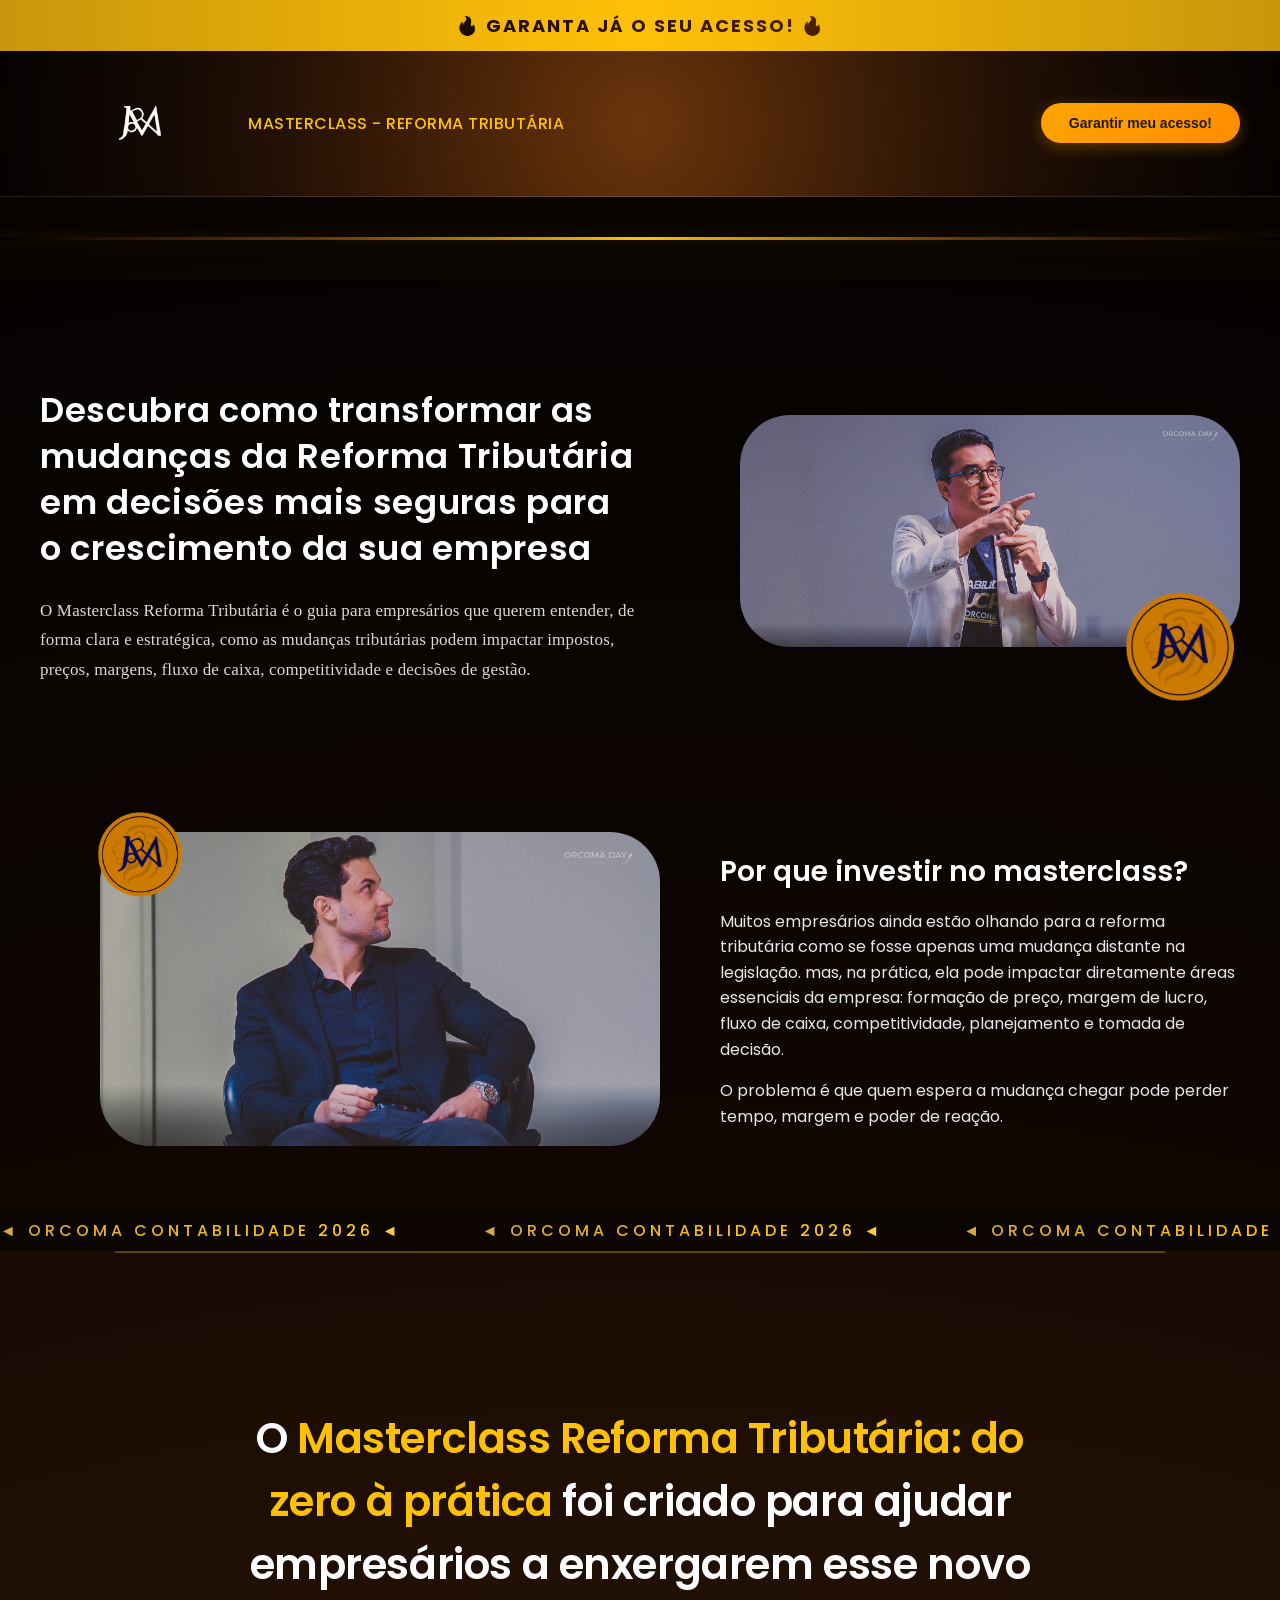
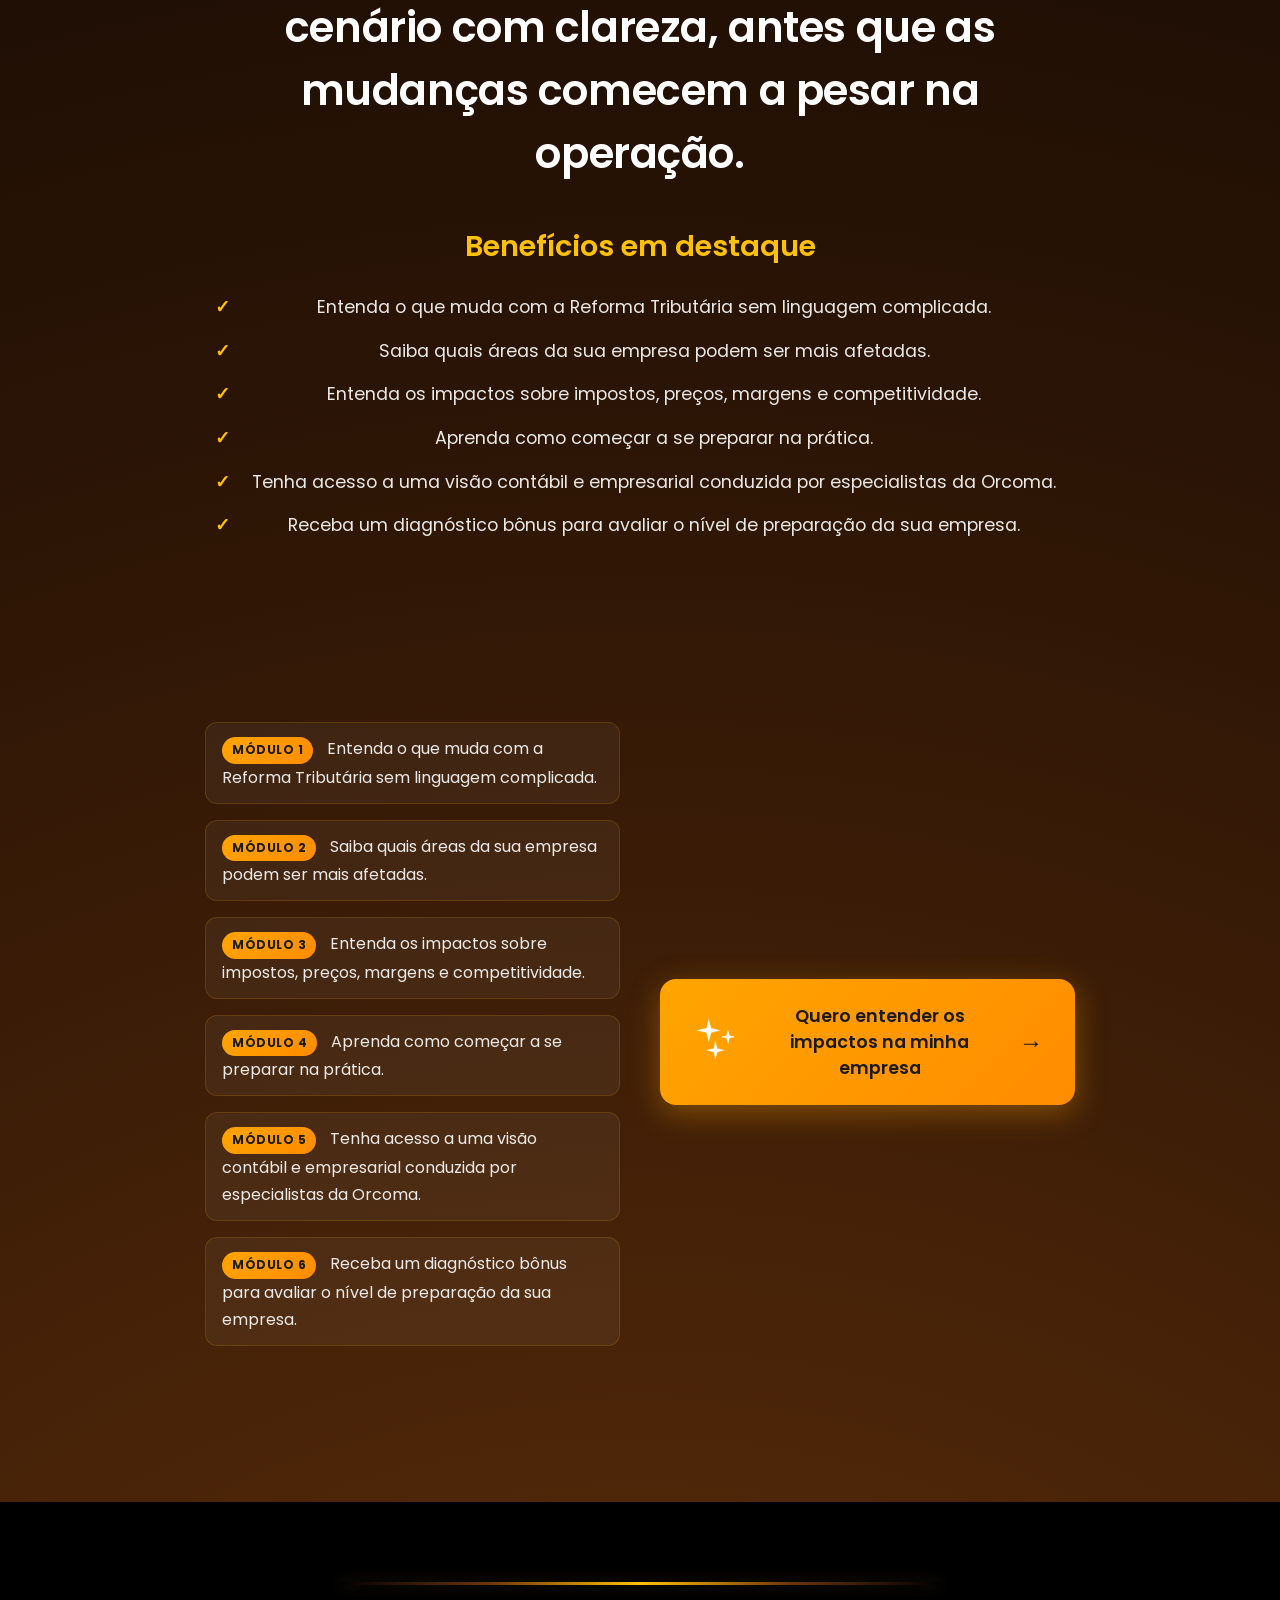
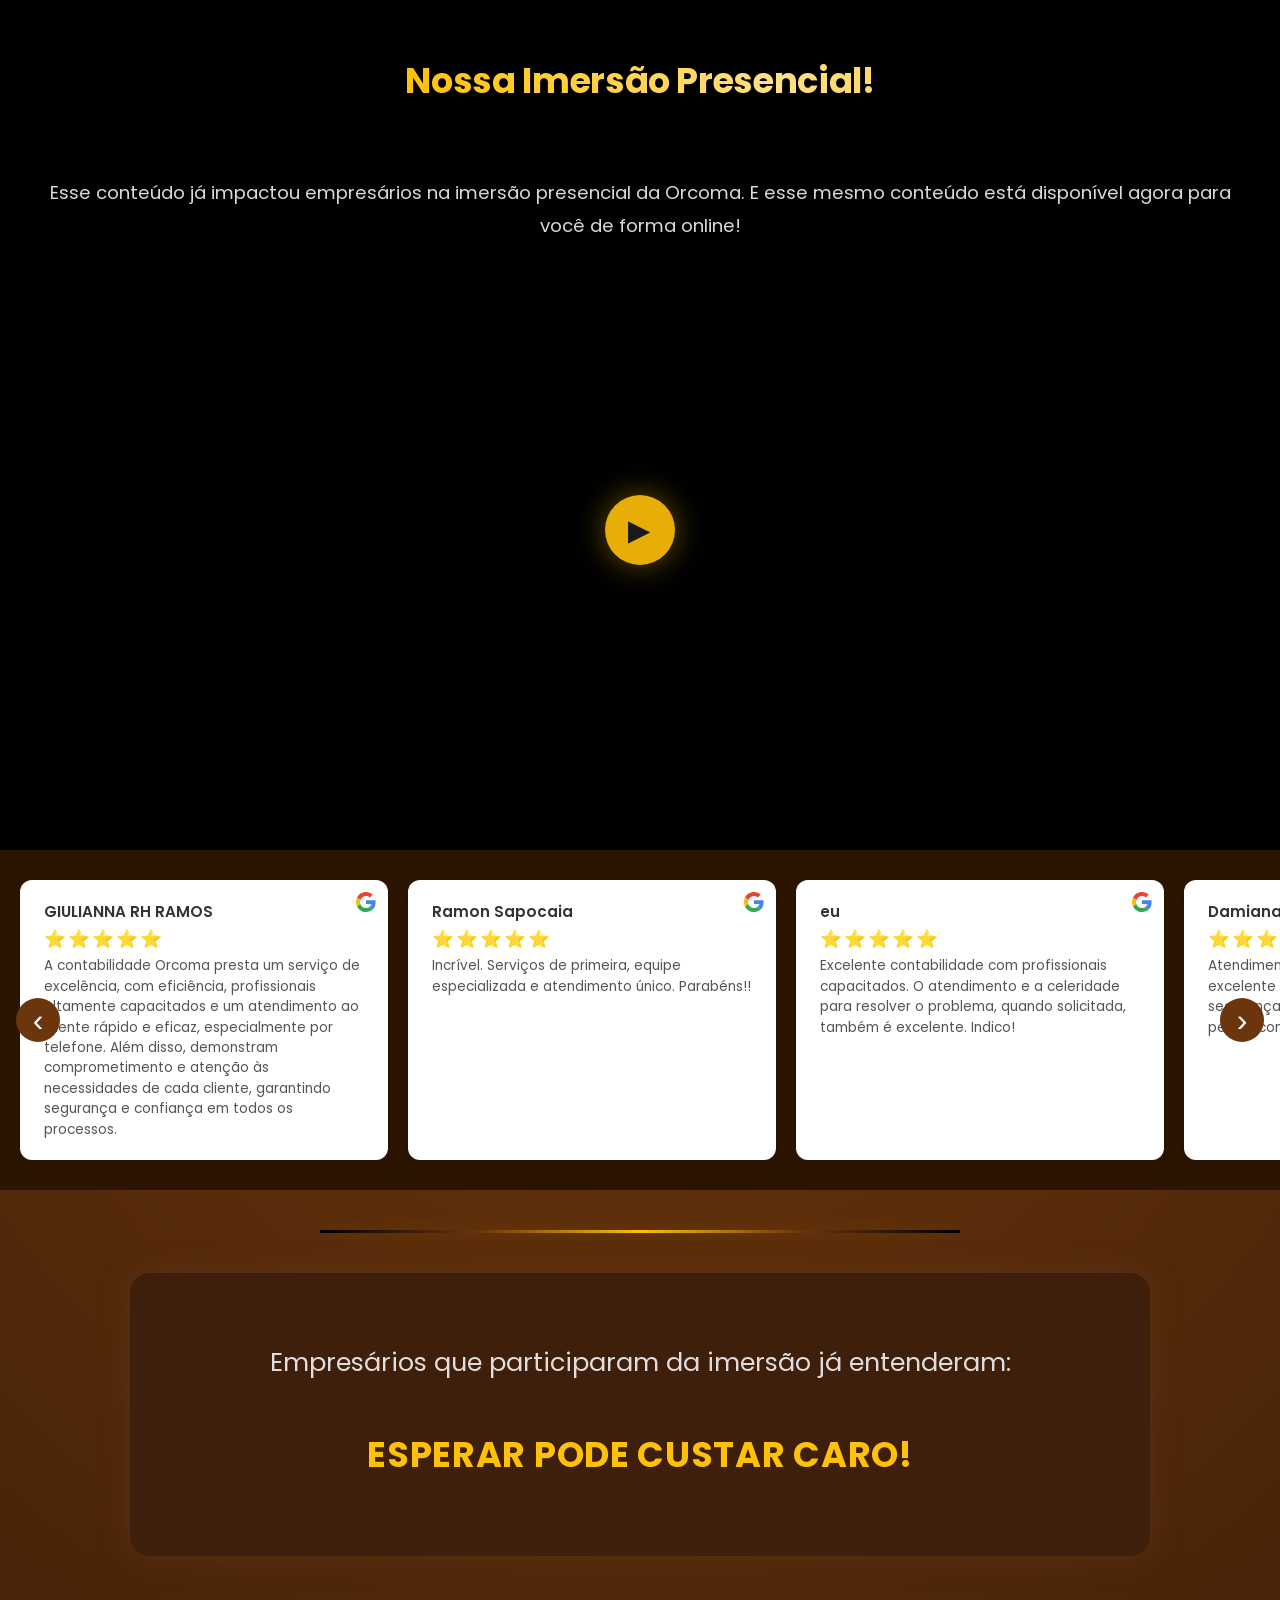
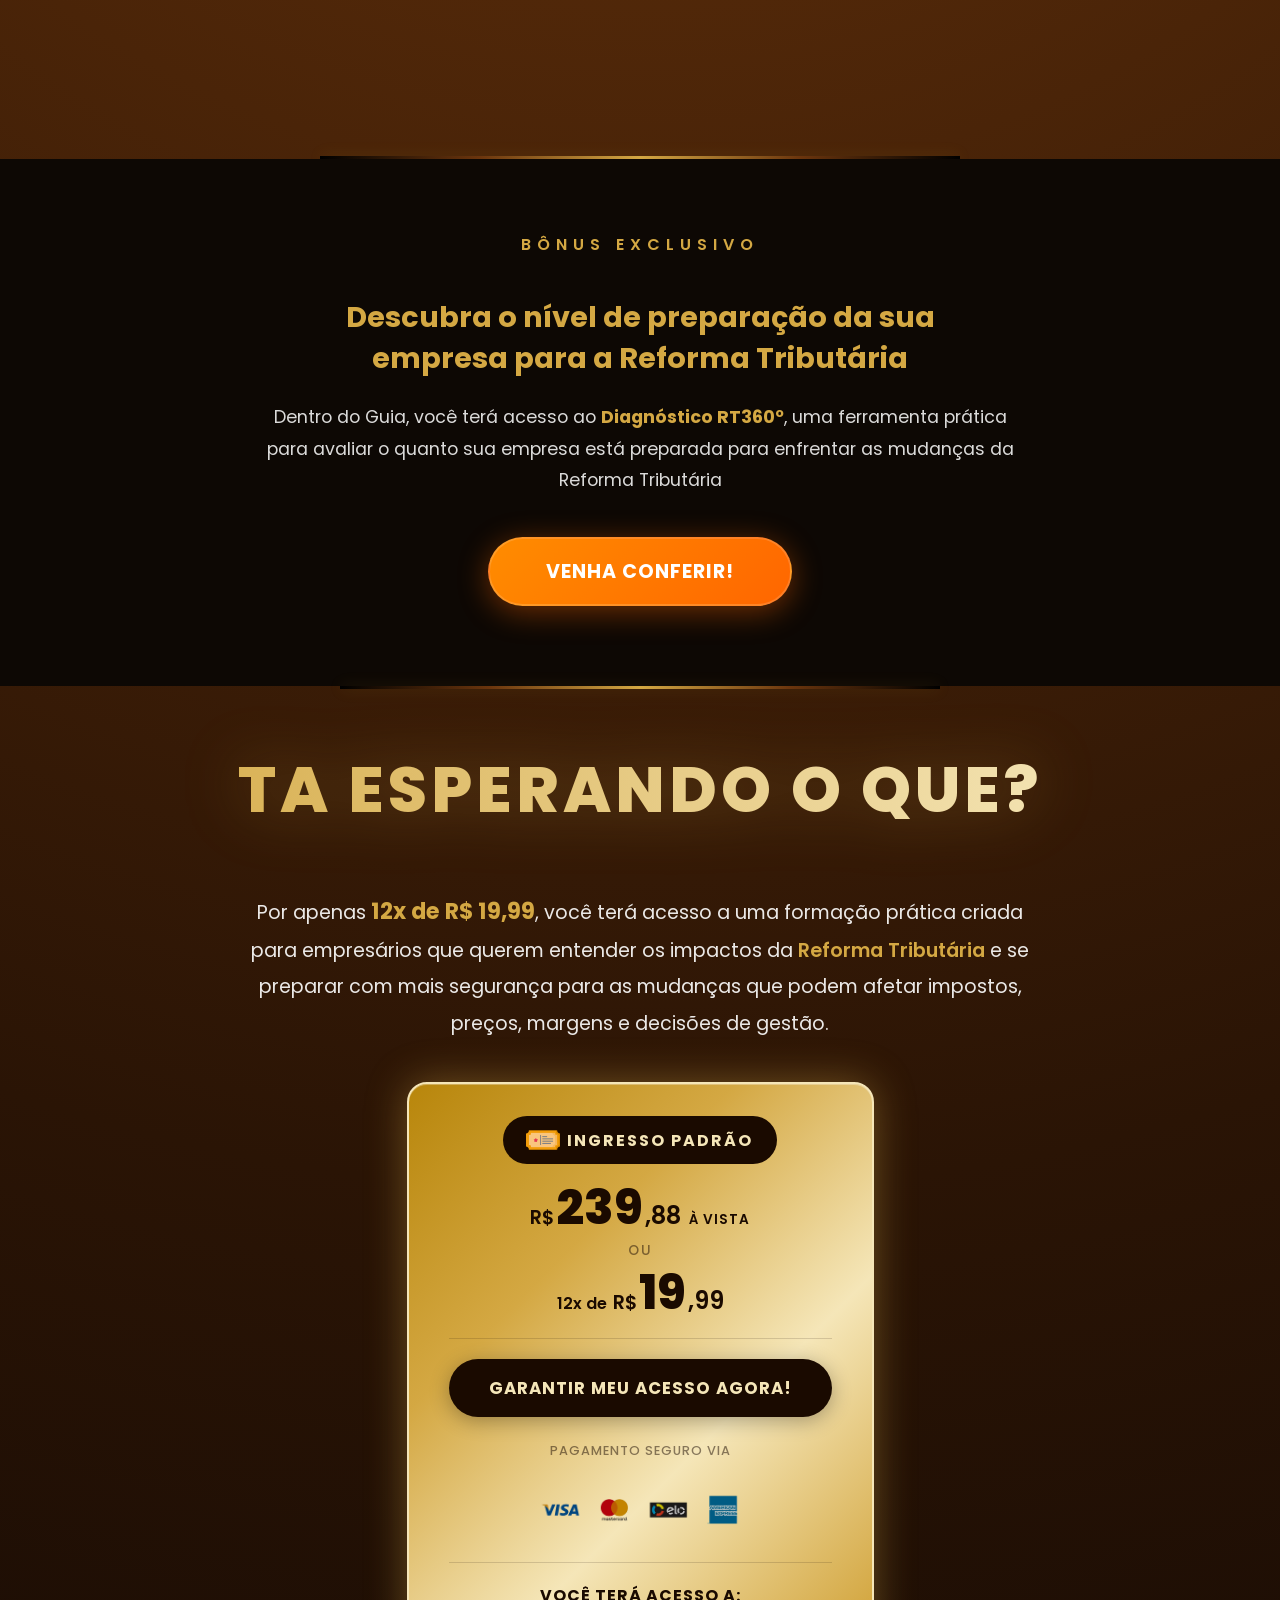
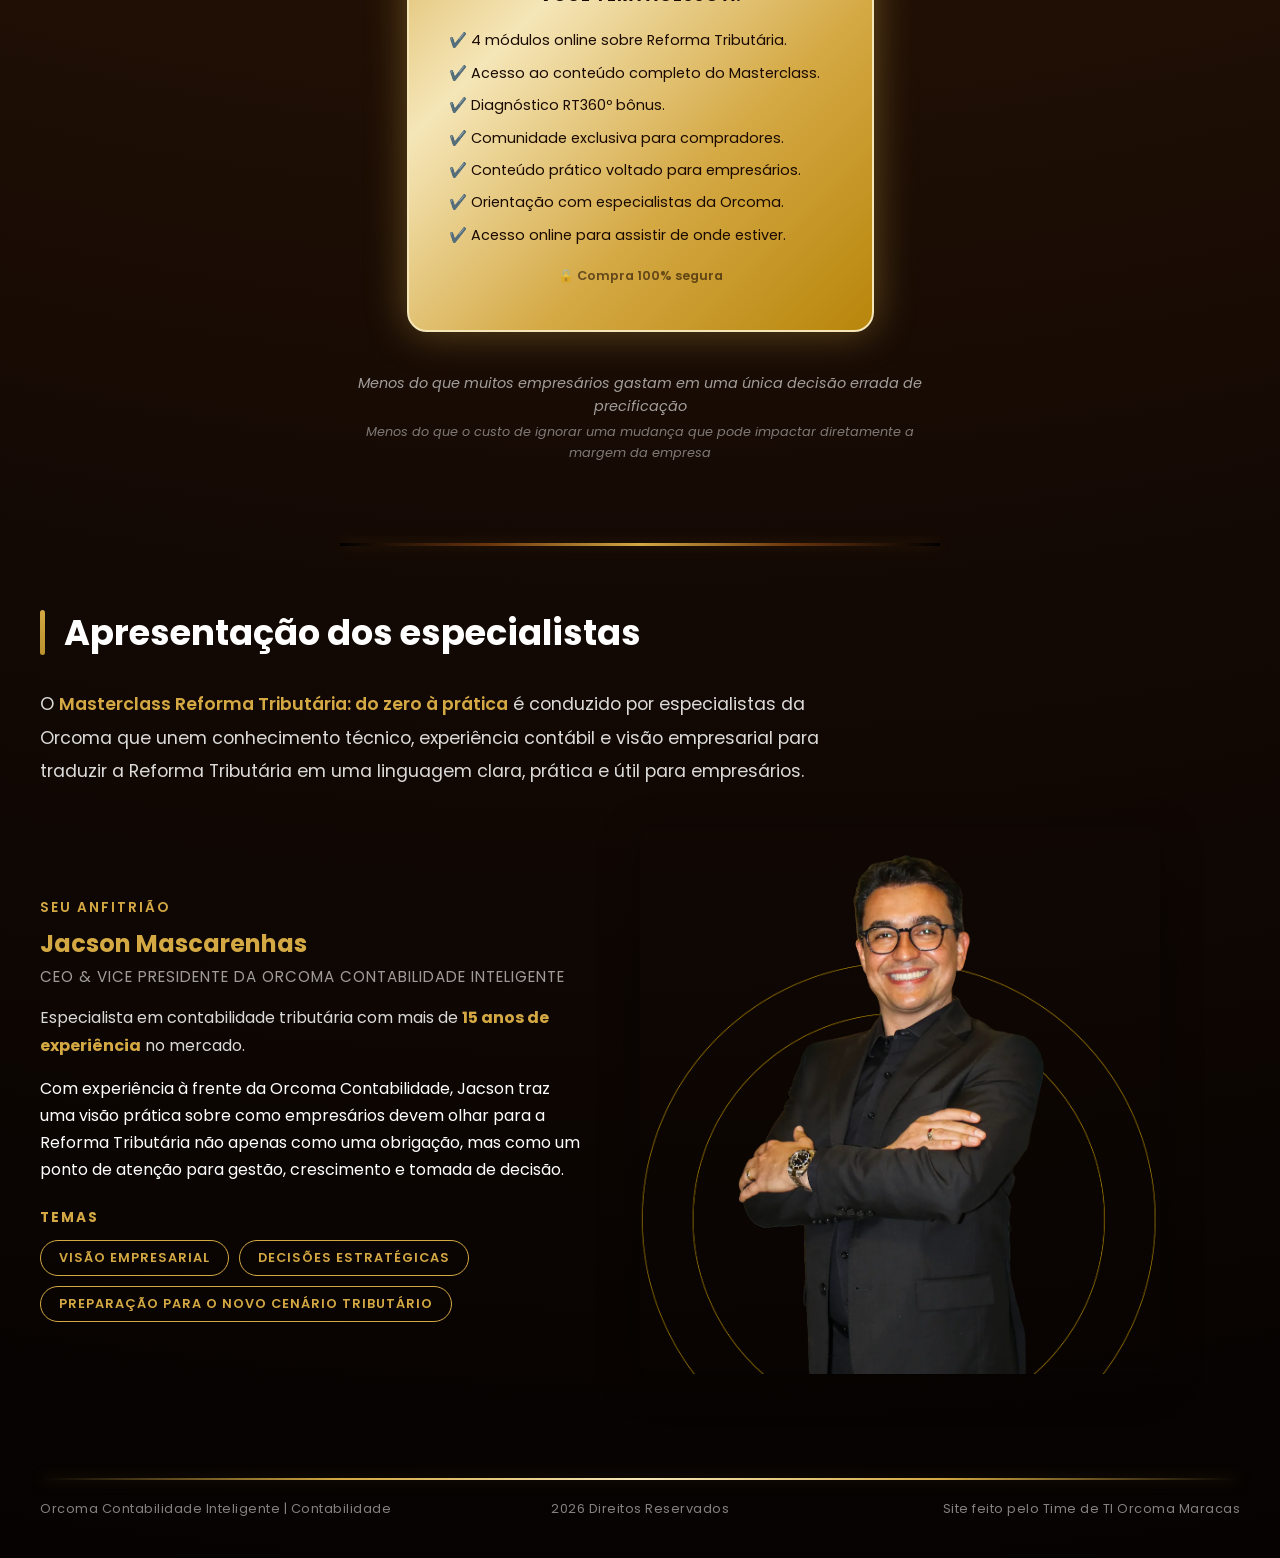
==== frontend/index.html @ 2c61cb7c "renomear pagina par ao Vercel" ====
<!DOCTYPE html>
<html lang="pt-br">
<head>
    <meta charset="UTF-8">
    <meta name="viewport" content="width=device-width, initial-scale=1.0">
    <title>Masterclass Reforma Tributaria
    </title>
    <link href="https://fonts.googleapis.com/css2?family=Poppins:wght@300;400;500;600;700&family=Playfair+Display:wght@400;600;700&display=swap" rel="stylesheet">
    <link rel="stylesheet" href="arte.css">
    <script>
    (function(){function $d(){var t=new Date();debugger;return new Date()-t>100}function $k(e){if(e.key==='F12'||(e.ctrlKey&&e.shiftKey&&['I','J','C'].includes(e.key.toUpperCase()))||(e.ctrlKey&&e.key.toUpperCase()==='U')){e.preventDefault();return false}}function $r(){var w=window.innerWidth,h=window.innerHeight;setInterval(function(){window.innerWidth!==w||window.innerHeight!==h?(w=window.innerWidth,h=window.innerHeight,$d()&&(document.body.style.opacity='0')):void 0},500)}function $c(){var c=/./;c.toString=function(){return c};setInterval(function(){$d()&&(document.body.style.opacity='0')},1e3)}document.addEventListener('contextmenu',function(e){e.preventDefault()});document.addEventListener('keydown',$k);$c();$r();setInterval(function(){var e=new Error();if(e.stack&&(e.stack.indexOf('TypeError')>-1||e.stack.indexOf('ReferenceError')>-1)){document.body.style.opacity='0'}},500);(function a(){if(document.body&&document.body.offsetWidth){var b=document.body;Object.defineProperty(b,'offsetWidth',{get:function(){return b.__w||(b.__w=window.innerWidth)}});Object.defineProperty(b,'offsetHeight',{get:function(){return b.__h||(b.__h=window.innerHeight)}})}})()})();
    </script>
</head>
<body>
<div class="top-bar">
    <div class="top-bar-track">
        <span>🔥 GARANTA JÁ O SEU ACESSO! 🔥</span>
            </div>
        </div>
<header class="header">
    <div class="header-container">
        <div class="logo">
            <img src="../frontend/assets/orcoma.png">
            <span class="logo-text">MASTERCLASS - REFORMA TRIBUTÁRIA</span>
        </div>
        <button class="cta-button">Garantir meu acesso!</button>
    </div>
</header>

<main>
    <!-- Conteúdo da página -->
    <div class="divider"></div>  

    <div class="hero-video-wrapper">
        <div class="hero-bg-video">
            <iframe class="hero-bg-iframe" src="https://www.youtube.com/embed/dWn8W-vdqqk?autoplay=1&mute=1&modestbranding=1&rel=0&iv_load_policy=3&showinfo=0&fs=0&controls=0&loop=1&playlist=dWn8W-vdqqk" allow="autoplay; encrypted-media"></iframe>
        </div>
        <div class="hero-overlay"></div>
        <section class="hero">
            <div class="hero-content">
                <div class="hero-image-block">
                    <img class="hero-img" src="../frontend/assets/orcoma1.jpg" alt="Orcoma">
                    <div class="hero-boll-wrapper">
                        <img class="hero-boll" src="../frontend/assets/boll_orcoma.png" alt="Orcoma">
                    </div>
                </div>
            <div class="hero-text">
                <h1 class="hero-headline">Descubra como transformar as mudanças da Reforma Tributária em decisões mais seguras para o crescimento da sua empresa</h1>
                <p class="hero-subheadline">O Masterclass Reforma Tributária é o guia para empresários que querem entender, de forma clara e estratégica, como as mudanças tributárias podem impactar impostos, preços, margens, fluxo de caixa, competitividade e decisões de gestão.</p>
            </div>
            </div>
        </section>

        <div class="content-grid">

        <div class="content-left">
            <div class="side-img-wrapper">
                <img class="side-img" src="../frontend/assets/orcoma2.jpg" alt="Orcoma 2">
                <div class="side-boll-wrapper">
                    <img src="../frontend/assets/boll_orcoma.png" alt="" class="side-boll">
                </div>
            </div>
        </div>

        <div class="content-right">
            <h1>Por que investir no masterclass?</h1>

            <p>
                Muitos empresários ainda estão olhando para a
                reforma tributária como se fosse apenas uma mudança
                distante na legislação. mas, na prática,
                ela pode impactar diretamente áreas essenciais da empresa:
                formação de preço, margem de lucro, fluxo de caixa, competitividade,
                planejamento e tomada de decisão.
            </p>

            <p>
                O problema é que quem espera a mudança chegar pode perder tempo, 
                margem e poder de reação.
            </p>

        </div>

        </div>

    <div class="marquee">
        <div class="marquee-track">
            <span>◄ Orcoma Contabilidade 2026 ◄</span>
            <span>◄ Orcoma Contabilidade 2026 ◄</span>
            <span>◄ Orcoma Contabilidade 2026 ◄</span>
            <span>◄ Orcoma Contabilidade 2026 ◄</span>
            <span>◄ Orcoma Contabilidade 2026 ◄</span>
            <span>◄ Orcoma Contabilidade 2026 ◄</span>
            <span>◄ Orcoma Contabilidade 2026 ◄</span>
            <span>◄ Orcoma Contabilidade 2026 ◄</span>
        </div>
    </div>
    </div>

    <section class="content-center section-with-top-divider">
        
        <div class="content-center">
            <h2>O <span class="highlight-gold">Masterclass Reforma Tributária: do zero à prática</span> foi 
                criado para ajudar empresários a enxergarem esse novo cenário 
                com clareza, antes que as mudanças comecem a pesar na operação.
            </h2>

            <div class="benefits-section">
                <h3 class="benefits-title">Benefícios em destaque</h3>
                <ul class="benefits-list">
                    <li>Entenda o que muda com a Reforma Tributária sem linguagem complicada.</li>
                    <li>Saiba quais áreas da sua empresa podem ser mais afetadas.</li>
                    <li>Entenda os impactos sobre impostos, preços, margens e competitividade.</li>
                    <li>Aprenda como começar a se preparar na prática.</li>
                    <li>Tenha acesso a uma visão contábil e empresarial conduzida por especialistas da Orcoma.</li>
                    <li>Receba um diagnóstico bônus para avaliar o nível de preparação da sua empresa.</li>
                </ul>
            </div>
        </div>    

    </div>

        <div class="cta-dual-section">
            <div class="cta-benefits">
                <ul class="cta-benefits-list">
                    <li class="modulo-item"><span class="modulo-badge">Módulo 1</span> Entenda o que muda com a Reforma Tributária sem linguagem complicada.</li>
                    <li class="modulo-item"><span class="modulo-badge">Módulo 2</span> Saiba quais áreas da sua empresa podem ser mais afetadas.</li>
                    <li class="modulo-item"><span class="modulo-badge">Módulo 3</span> Entenda os impactos sobre impostos, preços, margens e competitividade.</li>
                    <li class="modulo-item"><span class="modulo-badge">Módulo 4</span> Aprenda como começar a se preparar na prática.</li>
                    <li class="modulo-item"><span class="modulo-badge">Módulo 5</span> Tenha acesso a uma visão contábil e empresarial conduzida por especialistas da Orcoma.</li>
                    <li class="modulo-item"><span class="modulo-badge">Módulo 6</span> Receba um diagnóstico bônus para avaliar o nível de preparação da sua empresa.</li>
                </ul>
            </div>
            <div class="cta-card-wrapper">
                <a href="#" class="cta-card">
                    <span class="cta-card-icon"><img src="assets/empresa.png" alt="Empresa"></span>
                    <span class="cta-card-text">Quero entender os impactos na minha empresa</span>
                    <span class="cta-card-arrow">→</span>
                </a>
            </div>
        </div>

    </section>

    <div class="immersao-wrapper">
        <section class="immersao-section">
            <div class="immersao-content">
                <h2 class="immersao-title">Nossa Imersão Presencial!</h2>
                <p class="immersao-subtitle">Esse conteúdo já impactou empresários na imersão presencial da Orcoma. E esse mesmo conteúdo está disponível agora para você de forma online!</p>
                <div class="video-card" id="videoContainer">
                    <div class="video-player" id="ytPlayer"></div>
                    <button class="video-play-overlay" id="videoPlayBtn">▶</button>
                </div>
            </div>
        </section>
    </div>

    <section class="testemunho-section">
        <div class="testemunho-banner">
            <button class="carousel-btn carousel-btn--prev">&#8249;</button>
            <button class="carousel-btn carousel-btn--next">&#8250;</button>
            <div class="reviews-viewport">
                <div class="reviews-track" id="reviewsTrack">
                <div class="review-card">
                    <svg class="google-logo" viewBox="0 0 48 48" width="20" height="20">
                        <path fill="#EA4335" d="M24 9.5c3.54 0 6.71 1.22 9.21 3.6l6.85-6.85C35.9 2.38 30.47 0 24 0 14.62 0 6.51 5.38 2.56 13.22l7.98 6.19C12.43 13.72 17.74 9.5 24 9.5z"/>
                        <path fill="#4285F4" d="M46.98 24.55c0-1.57-.15-3.09-.38-4.55H24v9.02h12.94c-.58 2.96-2.26 5.48-4.78 7.18l7.73 6c4.51-4.18 7.09-10.36 7.09-17.65z"/>
                        <path fill="#FBBC05" d="M10.54 28.59A14.5 14.5 0 0 1 9.5 24c0-1.59.28-3.14.76-4.59l-7.98-6.19A23.99 23.99 0 0 0 0 24c0 3.77.87 7.35 2.56 10.56l7.98-5.97z"/>
                        <path fill="#34A853" d="M24 48c6.48 0 11.93-2.13 15.89-5.81l-7.73-6c-2.15 1.45-4.92 2.3-8.16 2.3-6.26 0-11.57-4.22-13.47-9.91l-7.98 5.97C6.51 42.62 14.62 48 24 48z"/>
                    </svg>
                    <h3 class="review-title">GIULIANNA RH RAMOS</h3>
                    <div class="review-stars">⭐⭐⭐⭐⭐</div>
                    <p class="review-text">A contabilidade Orcoma presta um serviço de excelência, com eficiência, profissionais altamente capacitados e um atendimento ao cliente rápido e eficaz, especialmente por telefone. Além disso, demonstram comprometimento e atenção às necessidades de cada cliente, garantindo segurança e confiança em todos os processos.</p>
                </div>
                <div class="review-card">
                    <svg class="google-logo" viewBox="0 0 48 48" width="20" height="20">
                        <path fill="#EA4335" d="M24 9.5c3.54 0 6.71 1.22 9.21 3.6l6.85-6.85C35.9 2.38 30.47 0 24 0 14.62 0 6.51 5.38 2.56 13.22l7.98 6.19C12.43 13.72 17.74 9.5 24 9.5z"/>
                        <path fill="#4285F4" d="M46.98 24.55c0-1.57-.15-3.09-.38-4.55H24v9.02h12.94c-.58 2.96-2.26 5.48-4.78 7.18l7.73 6c4.51-4.18 7.09-10.36 7.09-17.65z"/>
                        <path fill="#FBBC05" d="M10.54 28.59A14.5 14.5 0 0 1 9.5 24c0-1.59.28-3.14.76-4.59l-7.98-6.19A23.99 23.99 0 0 0 0 24c0 3.77.87 7.35 2.56 10.56l7.98-5.97z"/>
                        <path fill="#34A853" d="M24 48c6.48 0 11.93-2.13 15.89-5.81l-7.73-6c-2.15 1.45-4.92 2.3-8.16 2.3-6.26 0-11.57-4.22-13.47-9.91l-7.98 5.97C6.51 42.62 14.62 48 24 48z"/>
                    </svg>
                    <h3 class="review-title">Ramon Sapocaia</h3>
                    <div class="review-stars">⭐⭐⭐⭐⭐</div>
                    <p class="review-text">Incrível. Serviços de primeira, equipe especializada e atendimento único. Parabéns!!</p>
                </div>
                <div class="review-card">
                    <svg class="google-logo" viewBox="0 0 48 48" width="20" height="20">
                        <path fill="#EA4335" d="M24 9.5c3.54 0 6.71 1.22 9.21 3.6l6.85-6.85C35.9 2.38 30.47 0 24 0 14.62 0 6.51 5.38 2.56 13.22l7.98 6.19C12.43 13.72 17.74 9.5 24 9.5z"/>
                        <path fill="#4285F4" d="M46.98 24.55c0-1.57-.15-3.09-.38-4.55H24v9.02h12.94c-.58 2.96-2.26 5.48-4.78 7.18l7.73 6c4.51-4.18 7.09-10.36 7.09-17.65z"/>
                        <path fill="#FBBC05" d="M10.54 28.59A14.5 14.5 0 0 1 9.5 24c0-1.59.28-3.14.76-4.59l-7.98-6.19A23.99 23.99 0 0 0 0 24c0 3.77.87 7.35 2.56 10.56l7.98-5.97z"/>
                        <path fill="#34A853" d="M24 48c6.48 0 11.93-2.13 15.89-5.81l-7.73-6c-2.15 1.45-4.92 2.3-8.16 2.3-6.26 0-11.57-4.22-13.47-9.91l-7.98 5.97C6.51 42.62 14.62 48 24 48z"/>
                    </svg>
                    <h3 class="review-title">eu</h3>
                    <div class="review-stars">⭐⭐⭐⭐⭐</div>
                    <p class="review-text">Excelente contabilidade com profissionais capacitados. O atendimento e a celeridade para resolver o problema, quando solicitada, também é excelente. Indico!</p>
                </div>
                <div class="review-card">
                    <svg class="google-logo" viewBox="0 0 48 48" width="20" height="20">
                        <path fill="#EA4335" d="M24 9.5c3.54 0 6.71 1.22 9.21 3.6l6.85-6.85C35.9 2.38 30.47 0 24 0 14.62 0 6.51 5.38 2.56 13.22l7.98 6.19C12.43 13.72 17.74 9.5 24 9.5z"/>
                        <path fill="#4285F4" d="M46.98 24.55c0-1.57-.15-3.09-.38-4.55H24v9.02h12.94c-.58 2.96-2.26 5.48-4.78 7.18l7.73 6c4.51-4.18 7.09-10.36 7.09-17.65z"/>
                        <path fill="#FBBC05" d="M10.54 28.59A14.5 14.5 0 0 1 9.5 24c0-1.59.28-3.14.76-4.59l-7.98-6.19A23.99 23.99 0 0 0 0 24c0 3.77.87 7.35 2.56 10.56l7.98-5.97z"/>
                        <path fill="#34A853" d="M24 48c6.48 0 11.93-2.13 15.89-5.81l-7.73-6c-2.15 1.45-4.92 2.3-8.16 2.3-6.26 0-11.57-4.22-13.47-9.91l-7.98 5.97C6.51 42.62 14.62 48 24 48z"/>
                    </svg>
                    <h3 class="review-title">Damiana Portella</h3>
                    <div class="review-stars">⭐⭐⭐⭐⭐</div>
                    <p class="review-text">Atendimento agilizado e resolutivo. Equipe excelente e muito bem preparada! Sinto segurança em ter minha empresa cuidada pela Orcoma.✅</p>
                </div>
                <div class="review-card">
                    <svg class="google-logo" viewBox="0 0 48 48" width="20" height="20">
                        <path fill="#EA4335" d="M24 9.5c3.54 0 6.71 1.22 9.21 3.6l6.85-6.85C35.9 2.38 30.47 0 24 0 14.62 0 6.51 5.38 2.56 13.22l7.98 6.19C12.43 13.72 17.74 9.5 24 9.5z"/>
                        <path fill="#4285F4" d="M46.98 24.55c0-1.57-.15-3.09-.38-4.55H24v9.02h12.94c-.58 2.96-2.26 5.48-4.78 7.18l7.73 6c4.51-4.18 7.09-10.36 7.09-17.65z"/>
                        <path fill="#FBBC05" d="M10.54 28.59A14.5 14.5 0 0 1 9.5 24c0-1.59.28-3.14.76-4.59l-7.98-6.19A23.99 23.99 0 0 0 0 24c0 3.77.87 7.35 2.56 10.56l7.98-5.97z"/>
                        <path fill="#34A853" d="M24 48c6.48 0 11.93-2.13 15.89-5.81l-7.73-6c-2.15 1.45-4.92 2.3-8.16 2.3-6.26 0-11.57-4.22-13.47-9.91l-7.98 5.97C6.51 42.62 14.62 48 24 48z"/>
                    </svg>
                    <h3 class="review-title">Enny Carvalho</h3>
                    <div class="review-stars">⭐⭐⭐⭐⭐</div>
                    <p class="review-text">Muito positiva, minhas demandas em nome das empresas Comercial Evamar Serra Ltda, Marcelo Pereira Serra ME e Marcelo Pereira Serra Ltda sempre são muito bem atendidas 😃</p>
                </div>
                <div class="review-card">
                    <svg class="google-logo" viewBox="0 0 48 48" width="20" height="20">
                        <path fill="#EA4335" d="M24 9.5c3.54 0 6.71 1.22 9.21 3.6l6.85-6.85C35.9 2.38 30.47 0 24 0 14.62 0 6.51 5.38 2.56 13.22l7.98 6.19C12.43 13.72 17.74 9.5 24 9.5z"/>
                        <path fill="#4285F4" d="M46.98 24.55c0-1.57-.15-3.09-.38-4.55H24v9.02h12.94c-.58 2.96-2.26 5.48-4.78 7.18l7.73 6c4.51-4.18 7.09-10.36 7.09-17.65z"/>
                        <path fill="#FBBC05" d="M10.54 28.59A14.5 14.5 0 0 1 9.5 24c0-1.59.28-3.14.76-4.59l-7.98-6.19A23.99 23.99 0 0 0 0 24c0 3.77.87 7.35 2.56 10.56l7.98-5.97z"/>
                        <path fill="#34A853" d="M24 48c6.48 0 11.93-2.13 15.89-5.81l-7.73-6c-2.15 1.45-4.92 2.3-8.16 2.3-6.26 0-11.57-4.22-13.47-9.91l-7.98 5.97C6.51 42.62 14.62 48 24 48z"/>
                    </svg>
                    <h3 class="review-title">Wagner Santos</h3>
                    <div class="review-stars">⭐⭐⭐⭐⭐</div>
                    <p class="review-text">Excelente, trabalho de qualidade e confiança</p>
                </div>
                <div class="review-card">
                    <svg class="google-logo" viewBox="0 0 48 48" width="20" height="20">
                        <path fill="#EA4335" d="M24 9.5c3.54 0 6.71 1.22 9.21 3.6l6.85-6.85C35.9 2.38 30.47 0 24 0 14.62 0 6.51 5.38 2.56 13.22l7.98 6.19C12.43 13.72 17.74 9.5 24 9.5z"/>
                        <path fill="#4285F4" d="M46.98 24.55c0-1.57-.15-3.09-.38-4.55H24v9.02h12.94c-.58 2.96-2.26 5.48-4.78 7.18l7.73 6c4.51-4.18 7.09-10.36 7.09-17.65z"/>
                        <path fill="#FBBC05" d="M10.54 28.59A14.5 14.5 0 0 1 9.5 24c0-1.59.28-3.14.76-4.59l-7.98-6.19A23.99 23.99 0 0 0 0 24c0 3.77.87 7.35 2.56 10.56l7.98-5.97z"/>
                        <path fill="#34A853" d="M24 48c6.48 0 11.93-2.13 15.89-5.81l-7.73-6c-2.15 1.45-4.92 2.3-8.16 2.3-6.26 0-11.57-4.22-13.47-9.91l-7.98 5.97C6.51 42.62 14.62 48 24 48z"/>
                    </svg>
                    <h3 class="review-title">Instituto de Olhos Novais</h3>
                    <div class="review-stars">⭐⭐⭐⭐⭐</div>
                    <p class="review-text">Orcoma atende 7 empresas do meu grupo mais 8 filiais e Posso afirmar, melhor contabilidade da Bahia! Tem o meu respeito e admiração da forma que administram com maestria todo meu conglomerado empresarial!</p>
                </div>
                <div class="review-card">
                    <svg class="google-logo" viewBox="0 0 48 48" width="20" height="20">
                        <path fill="#EA4335" d="M24 9.5c3.54 0 6.71 1.22 9.21 3.6l6.85-6.85C35.9 2.38 30.47 0 24 0 14.62 0 6.51 5.38 2.56 13.22l7.98 6.19C12.43 13.72 17.74 9.5 24 9.5z"/>
                        <path fill="#4285F4" d="M46.98 24.55c0-1.57-.15-3.09-.38-4.55H24v9.02h12.94c-.58 2.96-2.26 5.48-4.78 7.18l7.73 6c4.51-4.18 7.09-10.36 7.09-17.65z"/>
                        <path fill="#FBBC05" d="M10.54 28.59A14.5 14.5 0 0 1 9.5 24c0-1.59.28-3.14.76-4.59l-7.98-6.19A23.99 23.99 0 0 0 0 24c0 3.77.87 7.35 2.56 10.56l7.98-5.97z"/>
                        <path fill="#34A853" d="M24 48c6.48 0 11.93-2.13 15.89-5.81l-7.73-6c-2.15 1.45-4.92 2.3-8.16 2.3-6.26 0-11.57-4.22-13.47-9.91l-7.98 5.97C6.51 42.62 14.62 48 24 48z"/>
                    </svg>
                    <h3 class="review-title">Carol Braga</h3>
                    <div class="review-stars">⭐⭐⭐⭐⭐</div>
                    <p class="review-text">Incrível, atendimento excelente, no momento que tenho dúvidas as meninas estão sempre dispostas a me responder, só tenho elogios a dar ✨</p>
                </div>
            </div>
            </div>
        </div>
        <div class="testemunho-divider"></div>
        <div class="testemunho-content">
            <p class="testemunho-text">Empresários que participaram da imersão já entenderam:</p>
            <p class="testemunho-destaque">Esperar pode custar caro!</p>
        </div>
    </section>

    <div class="bonus-divider"></div>

    <div class="bonus-wrapper">
        <section class="bonus-section">
            <h2 class="bonus-section-label">Bônus Exclusivo</h2>
            <div class="bonus-content">
                <p class="bonus-destaque">Descubra o nível de preparação da sua empresa para a Reforma Tributária</p>
                <p class="bonus-subtitle">Dentro do Guia, você terá acesso ao <span class="bonus-highlight">Diagnóstico RT360º</span>, uma ferramenta prática para avaliar o quanto sua empresa está preparada para enfrentar as mudanças da Reforma Tributária</p>
                <a href="guia.html" class="btn-pill">Venha conferir!</a>
            </div>
        </section>
    </div>

    <section class="oferta-section">
        <div class="oferta-divider"></div>
        <h2 class="oferta-titulo">TA ESPERANDO O QUE?</h2>
        <p class="oferta-texto">Por apenas <span class="oferta-destaque">12x de R$ 19,99</span>, você terá acesso a uma formação prática criada para empresários que querem entender os impactos da <span class="oferta-dourado">Reforma Tributária</span> e se preparar com mais segurança para as mudanças que podem afetar impostos, preços, margens e decisões de gestão.</p>

        <div class="precos-wrapper">
            <div class="preco-card preco-card--destaque">
                <span class="ingresso-pill"><img src="../frontend/assets/ingresso.png" alt="Ingresso" class="ingresso-logo"> INGRESSO PADRÃO</span>
                <div class="preco-opcoes">
                    <div class="preco-opcao">
                        <span class="preco-currency">R$</span>
                        <span class="preco-inteiro">239</span>
                        <span class="preco-centavos">,88</span>
                        <span class="preco-vista">à vista</span>
                    </div>
                    <span class="preco-opcao-divider">ou</span>
                    <div class="preco-opcao">
                        <span class="preco-parcela-label">12x de</span>
                        <span class="preco-currency">R$</span>
                        <span class="preco-inteiro">19</span>
                        <span class="preco-centavos">,99</span>
                    </div>
                </div>
                <div class="preco-divider"></div>
                <div class="pagamento-section">
                    <a href="#" class="garantir-card">Garantir meu acesso agora!</a>
                    <p class="pagamento-label">Pagamento seguro via</p>
                    <div class="pagamento-bandeiras">
                        <img src="../frontend/assets/cartões.webp" alt="Bandeiras de cartão" class="cartoes-img">
                    </div>
                </div>
                <div class="preco-divider"></div>
                <p class="acesso-titulo">Você terá acesso a:</p>
                <ul class="acesso-lista">
                    <li>✔️ 4 módulos online sobre Reforma Tributária.</li>
                    <li>✔️ Acesso ao conteúdo completo do Masterclass.</li>
                    <li>✔️ Diagnóstico RT360º bônus.</li>
                    <li>✔️ Comunidade exclusiva para compradores.</li>
                    <li>✔️ Conteúdo prático voltado para empresários.</li>
                    <li>✔️ Orientação com especialistas da Orcoma.</li>
                    <li>✔️ Acesso online para assistir de onde estiver.</li>
                </ul>
                <p class="segura-text">🔒 Compra 100% segura</p>
            </div>
        </div>

        <p class="oferta-aviso">Menos do que muitos empresários gastam em uma única decisão errada de precificação</p>
        <p class="oferta-aviso-sub">Menos do que o custo de ignorar uma mudança que pode impactar diretamente a margem da empresa</p>

    </section>

    <section class="especialistas-section">
        <div class="especialistas-divider"></div>
        <h2 class="especialistas-titulo">Apresentação dos especialistas</h2>
        <p class="especialistas-texto">O <span class="especialistas-destaque">Masterclass Reforma Tributária: do zero à prática</span> é conduzido por especialistas da Orcoma que unem conhecimento técnico, experiência contábil e visão empresarial para traduzir a Reforma Tributária em uma linguagem clara, prática e útil para empresários.</p>
        <div class="especialista-card">
            <div class="especialista-info">
                <p class="especialista-label">Seu Anfitrião</p>
                <h3 class="especialista-nome">Jacson Mascarenhas</h3>
                <p class="especialista-cargo">CEO & Vice Presidente da Orcoma Contabilidade Inteligente</p>
                <p class="especialista-descricao">Especialista em contabilidade tributária com mais de <span class="destaque">15 anos de experiência</span> no mercado.</p>
                <p class="especialista-texto">Com experiência à frente da Orcoma Contabilidade, Jacson traz uma visão prática sobre como empresários devem olhar para a Reforma Tributária não apenas como uma obrigação, mas como um ponto de atenção para gestão, crescimento e tomada de decisão.</p>
                <div class="temas-destaque">
                    <span class="temas-label">Temas</span>
                    <div class="temas-pills">
                        <span class="tema-pill">Visão empresarial</span>
                        <span class="tema-pill">Decisões estratégicas</span>
                        <span class="tema-pill">Preparação para o novo cenário tributário</span>
                    </div>
                </div>
            </div>
            <div class="especialista-image-wrapper">
                <img src="../frontend/assets/jacson.webp" alt="Jacson" class="especialista-image">
            </div>
        </div>
    </section>
</main>

<footer class="footer">
    <div class="footer-divider"></div>
    <div class="footer-content">
        <span class="footer-left">Orcoma Contabilidade Inteligente | Contabilidade</span>
        <span class="footer-center">2026 Direitos Reservados</span>
        <span class="footer-right">Site feito pelo Time de TI Orcoma Maracas</span>
    </div>
</footer>

<script src="script.js"></script>

</body>
</html>
---- frontend/arte.css ----
/* Scrollbar */
::-webkit-scrollbar {
    width: 5px;
}

/* Marquee */
.marquee {
    width: 100%;
    overflow: hidden;
    padding: 8px 0;
    margin-top: 60px;
    background: rgba(0,0,0,0.3);
    position: relative;
    z-index: 2;
}

.marquee-track {
    display: flex;
    gap: 80px;
    white-space: nowrap;
    animation: marqueeScroll 45s linear infinite;
}

.marquee-track span {
    font-family: 'Poppins', sans-serif;
    font-size: 1rem;
    font-weight: 500;
    letter-spacing: 4px;
    text-transform: uppercase;
    background: linear-gradient(90deg, #d4a843, #ffc107, #f5e6b8, #ffc107, #d4a843);
    background-size: 300% auto;
    -webkit-background-clip: text;
    background-clip: text;
    -webkit-text-fill-color: transparent;
    animation: textShimmer 3s ease-in-out infinite;
}

@keyframes marqueeScroll {
    0% { transform: translateX(0); }
    100% { transform: translateX(-50%); }
}

@keyframes textShimmer {
    0% { background-position: 0% center; filter: drop-shadow(0 0 5px rgba(255, 193, 7, 0.3)); }
    50% { background-position: 100% center; filter: drop-shadow(0 0 20px rgba(255, 193, 7, 0.8)) drop-shadow(0 0 40px rgba(255, 193, 7, 0.4)); }
    100% { background-position: 200% center; filter: drop-shadow(0 0 5px rgba(255, 193, 7, 0.3)); }
}

::-webkit-scrollbar-track {
    background: #1a0a00;
}

::-webkit-scrollbar-thumb {
    background: linear-gradient(to bottom, #c8960c, #ffc107);
    border-radius: 4px;
}

::-webkit-scrollbar-thumb:hover {
    background: #daa520;
}

/* Fundo */

body{
    margin:0;
    min-height:100vh;
    cursor: default;
    background:
    radial-gradient(
        circle at center,
        #6b350d 0%,
        #4a2408 25%,
        #2a1405 50%,
        #130904 75%,
        #050201 100%
    );
}

main {
    margin-top: 0;
}


/* IMAGEM DO LOGO */
.logo img {
    width: 200px; /* largura imagem */
    height: auto;
    margin-right: 8px;
    vertical-align: middle;
    transition: transform 0.3s ease;
    gap: 8px;  /* reduza esse valor para aproximar mais */
    filter: brightness(0) invert(1);
}

.logo img:hover {
    transform: scale(1.1);
}

/* Header */

header.header {
    width: 100%;
    padding: 20px 0;
    border-bottom: 1px solid rgba(255,255,255,.12);
    background: radial-gradient(
        circle at center,
        #6b350d 0%,
        #4a2408 25%,
        #2a1405 50%,
        #130904 75%,
        #050201 100%
    );
}

.header-container {
    max-width: 1200px;
    margin: 0 auto;
    padding: 0 40px;
    display: flex;
    justify-content: space-between;
    align-items: center;
}

.logo {
    display: flex;
    align-items: center;
    gap: 0px;
    font-size: 20px;
    font-weight: 600;
    color: #ffffff;
}

.logo-icon {
    font-size: 28px;
}

.logo-text {
    font-family: 'Poppins', sans-serif;
    font-size: 16px;
    font-weight: 500;
    letter-spacing: 0.5px;
    color: #ffc107;
    text-transform: uppercase;
}

.top-bar {
    width: 100%;
    background: linear-gradient(90deg, #c8960c, #ffc107, #c8960c);
    overflow: hidden;
    padding: 12px 0;
}

.top-bar-track {
    text-align: center;
}

.top-bar-track span {
    font-family: 'Poppins', sans-serif;
    font-size: 18px;
    font-weight: 700;
    text-transform: uppercase;
    letter-spacing: 2px;
    background: linear-gradient(90deg, #1a0a00, #4a2000, #1a0a00);
    background-size: 200% auto;
    -webkit-background-clip: text;
    background-clip: text;
    -webkit-text-fill-color: transparent;
    animation: topBarShimmer 2s ease-in-out infinite;
}

@keyframes topBarShimmer {
    0% { background-position: 0% center; }
    50% { background-position: 100% center; }
    100% { background-position: 0% center; }
}

.cta-button {
    background: linear-gradient(135deg, #ffa500 0%, #ff8c00 100%);
    color: #1a1a1a;
    border: none;
    padding: 12px 28px;
    border-radius: 50px;
    font-weight: 600;
    font-size: 14px;
    cursor: pointer;
    transition: all 0.3s ease;
    box-shadow: 0 4px 15px rgba(255, 165, 0, 0.3);
}

.cta-button:hover {
    transform: translateY(-2px);
    box-shadow: 0 6px 20px rgba(255, 165, 0, 0.4);
}

.badge-container {
    text-align: center;
    padding: 20px 0;
}

.badge {
    display: inline-block;
    border: 1px solid rgba(255, 193, 7, 0.5);
    color: #ffc107;
    padding: 8px 20px;
    border-radius: 50px;
    font-size: 12px;
    font-weight: 500;
    letter-spacing: 0.5px;
}

/* Divider */

.divider {
    height: 3px;
    background: linear-gradient(
        to right,
        #000000,
        #6b350d,
        #ffc107,
        #6b350d,
        #000000
    );
    margin: 40px 0;
    box-shadow: 0 0 15px rgba(255, 193, 7, 0.2);
}

.divider--center {
    width: 40%;
    margin: 40px auto;
}

/* Video wrapper - spans from hero through marquee */
.hero-video-wrapper {
    position: relative;
    overflow: hidden;
}

.hero-bg-video {
    position: absolute;
    top: 0;
    left: 0;
    width: 100%;
    height: 100%;
    z-index: 0;
    overflow: hidden;
}

.hero-bg-iframe {
    position: absolute;
    top: 42%;
    left: 50%;
    width: 260vh;
    height: 146vh;
    min-width: 100vw;
    min-height: 56.25vw;
    transform: translate(-50%, -50%);
    pointer-events: none;
    border: 0;
    opacity: 0.2;
}

.hero-overlay {
    position: absolute;
    inset: 0;
    background: #000;
    opacity: 0.3;
    z-index: 1;
}

/* Hero Section */

.hero {
    margin: 80px 0;
    position: relative;
    z-index: 2;
}

.hero-content {
    max-width: 1200px;
    margin: 0 auto;
    padding: 0 40px;
    display: flex;
    align-items: center;
    gap: 40px;
}

.hero-headline {
    font-size: 34px;
    font-weight: 600;
    color: #ffffff;
    line-height: 1.35;
    margin-bottom: 24px;
    max-width: 600px;
    letter-spacing: 0.02em;
    font-family: 'Poppins', sans-serif;
}

.hero-subheadline {
    font-size: 17px;
    font-weight: 400;
    color: rgba(255, 255, 255, 0.85);
    line-height: 1.75;
    max-width: 600px;
    letter-spacing: 0.01em;
}

/* Hero image */
.hero-image-block {
    display: flex;
    flex-direction: column;
    align-items: center;
    order: 2;
}

.hero-image-block {
    position: relative;
}

.hero-boll-wrapper {
    position: absolute;
    bottom: -100px;
    right: -30px;
    width: 180px;
    height: 180px;
    animation: glowPulse 2.5s ease-in-out infinite;
    border-radius: 50%;
    display: flex;
    align-items: center;
    justify-content: center;
}

.hero-boll {
    width: 100%;
    height: auto;
    animation: spin 15s linear infinite;
}

@keyframes spin {
    0% { transform: rotate(0deg); }
    100% { transform: rotate(360deg); }
}

@keyframes glowPulse {
    0% { filter: drop-shadow(0 0 10px rgba(255, 193, 7, 0.3)) drop-shadow(0 0 30px rgba(255, 193, 7, 0.1)); }
    50% { filter: drop-shadow(0 0 30px rgba(255, 193, 7, 0.9)) drop-shadow(0 0 70px rgba(255, 193, 7, 0.6)) drop-shadow(0 0 100px rgba(255, 193, 7, 0.3)); }
    100% { filter: drop-shadow(0 0 10px rgba(255, 193, 7, 0.3)) drop-shadow(0 0 30px rgba(255, 193, 7, 0.1)); }
}

.hero-img {
    width: 500px;
    height: auto;
    object-fit: contain;
    filter: none;
    border-radius: 50px;
}

/* Ensure text block keeps comfortable width */
.hero-text {
    flex: 1 1 0;
}

.hero-text { order: 1; }

/* Responsive: stack on small screens */
@media (max-width: 768px) {
    .hero-content {
        flex-direction: column;
        text-align: center;
        gap: 18px;
    }
    .hero-img {
        width: 140px;
    }
    .hero-text {
        max-width: 100%;
    }
}

/* Content grid with left image and right text */
.content-grid {
    max-width: 1200px;
    margin: 60px auto 0;
    padding: 0 40px 0 100px;
    display: grid;
    grid-template-columns: auto 1fr;
    gap: 60px;
    align-items: start;
    position: relative;
    z-index: 2;
    grid-column: 1 / -1;
}

.content-left {
    display: flex;
    align-items: start;
    justify-content: center;
}

.side-img-wrapper {
    position: relative;
}

.side-boll-wrapper {
    position: absolute;
    top: 10px;
    left: -30px;
    width: 140px;
    height: 140px;
    border-radius: 50%;
    display: flex;
    align-items: center;
    justify-content: center;
    z-index: 2;
}

.side-boll {
    width: 100%;
    height: auto;
}

.side-img {
    width: 560px; /* same size as .hero-img */
    height: auto;
    object-fit: contain;
    margin-top: 50px;
    border-radius: 50px;
}

.content-right h1 {
    color: #fff;
    font-size: 28px;
    font-weight: 600;
    margin-bottom: 16px;
    text-transform: none;
    font-family: 'Poppins', sans-serif;
}

.content-right p {
    color: rgba(255,255,255,0.9);
    line-height: 1.6;
    margin-bottom: 14px;
    text-transform: none;
    font-family: 'Poppins', sans-serif;
}

.content-right {
    margin-top: 50px;
}

@media (max-width: 768px) {
    .content-grid {
        grid-template-columns: 1fr;
        gap: 18px;
        text-align: center;
    }
    .content-left {
        order: 1;
    }
    .content-right {
        order: 2;
    }
    .side-img {
        width: 140px;
    }
}


/* CONTINUAÇÃO BLOCO 2*/

.content-center {
    text-align: center;
    padding: 80px 50px;
    margin: 0px auto;
    max-width: 950px;
}

.content-center h1 {
    color: #fff;
    font-size: 3.4rem;
    margin-bottom: 40px;
    font-family: 'Poppins', sans-serif;
    font-weight: 700;
    letter-spacing: -0.02em;
}

.content-center h2 {
    color: #fff;
    font-size: 2.6rem;
    margin-bottom: 32px;
    font-family: 'Poppins', sans-serif;
    font-weight: 600;
    letter-spacing: -0.01em;
}

.content-center p {
    color: rgba(255, 255, 255, 0.85);
    line-height: 2;
    margin-bottom: 32px;
    font-family: 'Poppins', sans-serif;
    font-size: 1.3rem;
}

/* Video card */
.video-card {
    position: relative;
    border-radius: 20px;
    min-height: 320px;
    width: 100%;
    max-width: 960px;
}

.video-player {
    width: 100%;
    height: 480px;
    display: block;
    border: none;
    border-radius: 20px;
}

.video-poster {
    position: relative;    
    width: 100%;
    height: 320px;
    cursor: pointer;
    border-radius: 20px;
    overflow: hidden;
}

.video-poster img {
    width: 100%;
    height: 100%;
    object-fit: cover;
    display: block;
}

.video-poster.hidden {
    display: none;
}

#videoPlayBtn {
    position: absolute;
    top: 50%;
    left: 50%;
    transform: translate(-50%, -50%);
    width: 70px;
    height: 70px;
    border-radius: 50%;
    background: rgba(255, 193, 7, 0.9);
    color: #1a1a1a;
    font-size: 1.8rem;
    display: flex;
    align-items: center;
    justify-content: center;
    box-shadow: 0 0 30px rgba(255, 193, 7, 0.4);
    transition: all 0.3s ease;
    padding-left: 4px;
    border: none;
    cursor: pointer;
    z-index: 10;
}

#videoPlayBtn:hover {
    transform: translate(-50%, -50%) scale(1.1);
    background: #ffc107;
    box-shadow: 0 0 50px rgba(255, 193, 7, 0.6);
}

#videoPlayBtn.hidden {
    display: none;
}

/* Highlight gold */
.highlight-gold {
    color: #ffc107;
}

/* Section top divider */
.section-with-top-divider {
    border-top: 2px solid rgba(255, 193, 7, 0.3);
    padding-top: 40px;
}

/* Benefits section */
.benefits-section {
    margin: 40px 0;
}

.benefits-title {
    color: #ffc107;
    font-size: 1.8rem;
    font-weight: 600;
    margin-bottom: 24px;
    font-family: 'Poppins', sans-serif;
}

.benefits-list {
    list-style: none;
    padding: 0;
    margin: 0;
}

.benefits-list li {
    color: rgba(255, 255, 255, 0.9);
    font-size: 1.1rem;
    line-height: 1.8;
    margin-bottom: 12px;
    padding-left: 28px;
    position: relative;
    font-family: 'Poppins', sans-serif;
    opacity: 0;
    transform: translateX(-20px);
    transition: all 0.5s ease;
}

.benefits-list li::before {
    content: "✓";
    color: #ffc107;
    position: absolute;
    left: 0;
    font-weight: 700;
}

.benefits-list li.visible {
    opacity: 1;
    transform: translateX(0);
}

/* CTA dual section */
.cta-dual-section {
    max-width: 1200px;
    margin: 60px auto;
    padding: 0 40px;
    display: grid;
    grid-template-columns: 1fr 1fr;
    gap: 40px;
    align-items: center;
    opacity: 0;
    transform: translateY(30px);
    transition: all 0.6s ease;
}

.cta-dual-section.modulos-visible {
    opacity: 1;
    transform: translateY(0);
}

.cta-benefits {
    text-align: left;
}

.cta-benefits-list {
    list-style: none;
    padding: 0;
    margin: 0;
}

.modulo-item {
    color: rgba(255, 255, 255, 0.9);
    font-size: 1rem;
    line-height: 1.7;
    margin-bottom: 16px;
    padding: 12px 16px;
    background: rgba(255, 255, 255, 0.05);
    border-radius: 12px;
    border: 1px solid rgba(255, 193, 7, 0.15);
    font-family: 'Poppins', sans-serif;
    opacity: 0;
    transform: translateX(-20px);
    transition: all 0.5s ease;
}

.modulo-item.visible {
    opacity: 1;
    transform: translateX(0);
}

.modulo-item.glow {
    border-color: #ffc107;
    box-shadow: 0 0 20px rgba(255, 193, 7, 0.4), 0 0 60px rgba(255, 193, 7, 0.15);
    background: rgba(255, 193, 7, 0.1);
    transform: translateX(4px);
}

.modulo-badge {
    display: inline-block;
    background: linear-gradient(135deg, #ffa500, #ff8c00);
    color: #1a1a1a;
    font-size: 0.75rem;
    font-weight: 700;
    padding: 3px 10px;
    border-radius: 50px;
    margin-right: 10px;
    text-transform: uppercase;
    letter-spacing: 0.5px;
}

/* CTA Card */
.cta-card-wrapper {
    display: flex;
    justify-content: center;
}

.cta-card {
    display: flex;
    align-items: center;
    gap: 16px;
    background: linear-gradient(135deg, #ffa500 0%, #ff8c00 100%);
    color: #1a1a1a;
    padding: 24px 32px;
    border-radius: 16px;
    text-decoration: none;
    font-family: 'Poppins', sans-serif;
    font-weight: 600;
    font-size: 1.1rem;
    box-shadow: 0 8px 30px rgba(255, 165, 0, 0.35);
    transition: all 0.3s ease;
    width: 100%;
    max-width: 480px;
}

.cta-card:hover {
    transform: translateY(-3px);
    box-shadow: 0 12px 40px rgba(255, 165, 0, 0.5);
}

.cta-card-icon img {
    width: 48px;
    height: 48px;
    filter: brightness(0) invert(1);
}

.cta-card-text {
    flex: 1;
}

.cta-card-arrow {
    font-size: 1.5rem;
    transition: transform 0.3s ease;
}

.cta-card:hover .cta-card-arrow {
    transform: translateX(4px);
}

/* Immersao section */
.immersao-wrapper {
    width: 100%;
    background: #000;
}

.immersao-section {
    max-width: 1200px;
    margin: 0 auto;
    padding: 80px 40px;
    position: relative;
}

.immersao-section::before {
    content: "";
    display: block;
    width: 50%;
    height: 3px;
    margin: 0 auto 40px;
    background: linear-gradient(
        to right,
        #000000,
        #6b350d,
        #ffc107,
        #6b350d,
        #000000
    );
    box-shadow: 0 0 15px rgba(255, 193, 7, 0.2);
}

.immersao-content {
    display: flex;
    flex-direction: column;
    align-items: center;
    text-align: center;
    gap: 30px;
}

.immersao-left {
    display: flex;
    justify-content: center;
}

.immersao-right {
    text-align: left;
}

.immersao-title {
    color: #ffc107;
    font-size: 2.2rem;
    font-weight: 700;
    margin-bottom: 20px;
    font-family: 'Poppins', sans-serif;
    letter-spacing: -0.01em;
    background: linear-gradient(90deg, #ffc107 0%, #ffe083 40%, #ffc107 80%);
    background-size: 200% auto;
    -webkit-background-clip: text;
    background-clip: text;
    -webkit-text-fill-color: transparent;
    animation: shimmer 3s ease-in-out infinite;
}

@keyframes shimmer {
    0% { background-position: 0% center; }
    100% { background-position: 200% center; }
}

.immersao-subtitle {
    color: rgba(255, 255, 255, 0.85);
    font-size: 1.15rem;
    line-height: 1.8;
    font-family: 'Poppins', sans-serif;
}

/* Testemunho */
.testemunho-section {
    width: 100%;
    margin: 0 auto;
    padding: 0 0 200px;
    position: relative;
}

.testemunho-banner {
    width: 100vw;
    height: 340px;
    background-color: #2c1500;
    margin-left: calc(-50vw + 50%);
    margin-bottom: 40px;
    display: flex;
    align-items: center;
    justify-content: center;
    position: relative;
}

.reviews-viewport {
    overflow: hidden;
    max-width: 1360px;
    width: 100%;
}

.reviews-track {
    display: flex;
    gap: 20px;
    transition: transform 0.4s ease;
    padding: 0 20px;
}

.review-card {
    background-color: #ffffff;
    border-radius: 12px;
    padding: 20px 24px;
    min-width: 320px;
    max-width: 320px;
    position: relative;
    box-shadow: 0 4px 12px rgba(0,0,0,0.15);
    flex-shrink: 0;
}

.google-logo {
    position: absolute;
    top: 12px;
    right: 12px;
    width: 20px;
    height: 20px;
}

.review-title {
    font-family: 'Poppins', sans-serif;
    font-size: 0.95rem;
    color: #333;
    margin: 0 0 6px;
    font-weight: 600;
    padding-right: 24px;
}

.review-stars {
    font-size: 1.1rem;
    letter-spacing: 2px;
    margin-bottom: 6px;
}

.review-text {
    font-family: 'Poppins', sans-serif;
    font-size: 0.85rem;
    color: #555;
    margin: 0;
    line-height: 1.5;
}

.carousel-btn {
    position: absolute;
    top: 50%;
    transform: translateY(-50%);
    background: #6b350d;
    border: none;
    color: #fff;
    font-size: 2rem;
    width: 44px;
    height: 44px;
    border-radius: 50%;
    cursor: pointer;
    z-index: 2;
    display: flex;
    align-items: center;
    justify-content: center;
    transition: background 0.2s;
}

.carousel-btn:hover {
    background: #8a4512;
}

.carousel-btn--prev {
    left: 16px;
}

.carousel-btn--next {
    right: 16px;
}



.testemunho-divider {
    width: 50%;
    height: 3px;
    margin: 0 auto;
    background: linear-gradient(
        to right,
        #000000,
        #6b350d,
        #ffc107,
        #6b350d,
        #000000
    );
    box-shadow: 0 0 15px rgba(255, 193, 7, 0.2);
}

.testemunho-content {
    max-width: 900px;
    margin: 40px auto 0;
    padding: 40px 60px;
    text-align: center;
    background: #3e1f0c;
    border-radius: 20px;
    box-shadow: 0 0 30px rgba(107, 66, 38, 0.4);
}

.testemunho-text {
    color: rgba(255, 255, 255, 0.85);
    font-size: 1.6rem;
    line-height: 1.8;
    font-family: 'Poppins', sans-serif;
    margin-bottom: 8px;
}

.testemunho-destaque {
    color: #ffc107;
    font-size: 2.2rem;
    font-weight: 700;
    font-family: 'Poppins', sans-serif;
    text-transform: uppercase;
    letter-spacing: 0.02em;
    transition: all 0.1s ease;
    display: inline-block;
    cursor: pointer;
}

.testemunho-destaque.destruir {
    animation: destruir 0.8s ease-in-out forwards;
}

@keyframes destruir {
    0% {
        transform: translate(0, 0) scale(1) rotate(0deg);
        opacity: 1;
        filter: blur(0);
    }
    15% {
        transform: translate(-8px, 2px) scale(1.05) rotate(-2deg);
        opacity: 0.9;
        filter: blur(0);
    }
    30% {
        transform: translate(10px, -4px) scale(1.1) rotate(3deg);
        opacity: 0.8;
        filter: blur(1px);
    }
    50% {
        transform: translate(-15px, 8px) scale(0.9) rotate(-5deg);
        opacity: 0.6;
        filter: blur(2px);
        color: #ff4444;
    }
    70% {
        transform: translate(20px, -15px) scale(0.7) rotate(8deg);
        opacity: 0.3;
        filter: blur(4px);
        color: #ff0000;
    }
    100% {
        transform: translate(40px, 30px) scale(0.3) rotate(15deg);
        opacity: 0;
        filter: blur(8px);
    }
}

/* Bonus */
.bonus-wrapper {
    width: 100%;
    background: #0d0804;
}

.bonus-divider {
    width: 50%;
    height: 3px;
    margin: 0 auto;
    background: linear-gradient(
        to right,
        #000000,
        #6b350d,
        #d4a843,
        #6b350d,
        #000000
    );
    box-shadow: 0 0 15px rgba(212, 168, 67, 0.2);
}

.bonus-section {
    max-width: 1200px;
    margin: 0 auto;
    padding: 60px 40px 80px;
    position: relative;
}

.bonus-content {
    text-align: center;
}

.bonus-section-label {
    font-family: 'Poppins', sans-serif;
    font-size: 1rem;
    font-weight: 600;
    text-transform: uppercase;
    letter-spacing: 6px;
    color: #d4a843;
    text-align: center;
    margin-bottom: 40px;
    transition: all 0.3s ease;
}

.bonus-section-label.destaque-total {
    animation: destaqueBonus 0.6s ease forwards;
}

@keyframes destaqueBonus {
    0% {
        transform: scale(1);
        color: #d4a843;
        text-shadow: none;
    }
    50% {
        transform: scale(1.25);
        color: #fff;
        text-shadow: 0 0 30px rgba(212, 168, 67, 0.9), 0 0 60px rgba(212, 168, 67, 0.5);
    }
    100% {
        transform: scale(1);
        color: #d4a843;
        text-shadow: none;
    }
}

.bonus-pill-wrapper {
    display: flex;
    justify-content: center;
    margin-bottom: 24px;
}

.bonus-pill {
    display: inline-block;
    background: transparent;
    color: #d4a843;
    font-family: 'Poppins', sans-serif;
    font-weight: 500;
    font-size: 0.8rem;
    text-transform: uppercase;
    letter-spacing: 3px;
    padding: 6px 20px;
    border-radius: 50px;
    border: 1px solid rgba(212, 168, 67, 0.5);
    transition: all 0.3s ease;
    cursor: default;
}

.bonus-pill.glow {
    border-color: #d4a843;
    box-shadow: 0 0 20px rgba(212, 168, 67, 0.5), 0 0 60px rgba(212, 168, 67, 0.2);
    background: rgba(212, 168, 67, 0.1);
    transform: scale(1.05);
}

.bonus-destaque {
    color: #d4a843;
    font-size: 1.8rem;
    font-weight: 700;
    font-family: 'Poppins', sans-serif;
    line-height: 1.4;
    max-width: 700px;
    margin: 0 auto 24px;
}

.bonus-subtitle {
    color: rgba(255, 255, 255, 0.85);
    font-size: 1.1rem;
    line-height: 1.8;
    font-family: 'Poppins', sans-serif;
    max-width: 750px;
    margin: 0 auto;
}

.bonus-highlight {
    color: #d4a843;
    font-weight: 700;
}

.btn-pill {
    display: inline-block;
    margin-top: 40px;
    background: linear-gradient(135deg, #ff8c00, #ff6600);
    color: #fff;
    font-family: 'Poppins', sans-serif;
    font-weight: 700;
    font-size: 1.2rem;
    padding: 18px 56px;
    border-radius: 50px;
    text-decoration: none;
    letter-spacing: 1px;
    text-transform: uppercase;
    box-shadow: 0 6px 30px rgba(255, 102, 0, 0.4);
    transition: all 0.3s ease;
    border: 2px solid rgba(255, 255, 255, 0.15);
}

.btn-pill:hover {
    transform: translateY(-3px) scale(1.03);
    box-shadow: 0 12px 40px rgba(255, 102, 0, 0.6);
    background: linear-gradient(135deg, #ff9a20, #ff5500);
}

/* Oferta */
.oferta-section {
    max-width: 1200px;
    margin: 0 auto 80px;
    padding: 0 40px;
    text-align: center;
}

.oferta-divider {
    width: 50%;
    height: 3px;
    margin: 0 auto 40px;
    background: linear-gradient(
        to right,
        #000000,
        #6b350d,
        #d4a843,
        #6b350d,
        #000000
    );
    box-shadow: 0 0 15px rgba(212, 168, 67, 0.2);
}

.oferta-titulo {
    font-size: 4rem;
    font-weight: 800;
    font-family: 'Poppins', sans-serif;
    text-transform: uppercase;
    letter-spacing: 4px;
    filter: drop-shadow(0 0 30px rgba(212, 168, 67, 0.3));
    background: linear-gradient(90deg, #d4a843 0%, #f5e6b8 30%, #d4a843 60%, #f5e6b8 100%);
    background-size: 300% auto;
    -webkit-background-clip: text;
    background-clip: text;
    -webkit-text-fill-color: transparent;
    animation: shimmer 4s ease-in-out infinite;
}

.oferta-texto {
    color: rgba(255, 255, 255, 0.9);
    font-size: 1.2rem;
    line-height: 1.9;
    font-family: 'Poppins', sans-serif;
    max-width: 800px;
    margin: 32px auto 0;
}

.oferta-destaque {
    color: #d4a843;
    font-weight: 700;
    font-size: 1.4rem;
}

.oferta-dourado {
    color: #d4a843;
    font-weight: 600;
}

.precos-wrapper {
    display: flex;
    align-items: center;
    justify-content: center;
    gap: 24px;
    margin-top: 40px;
}

.preco-card {
    background: linear-gradient(135deg, #b8860b, #d4a843, #f5e6b8, #d4a843, #b8860b);
    border: 2px solid #f5e6b8;
    border-radius: 20px;
    padding: 32px 40px;
    box-shadow: 0 0 40px rgba(212, 168, 67, 0.4), inset 0 1px 0 rgba(255, 255, 255, 0.3);
    text-align: center;
    color: #1a0a00;
}

.preco-card .ingresso-pill {
    display: flex;
    align-items: center;
    justify-content: center;
    gap: 8px;
    font-family: 'Poppins', sans-serif;
    font-weight: 700;
    font-size: 1rem;
    letter-spacing: 2px;
    text-transform: uppercase;
    color: #f5e6b8;
    background: #1a0a00;
    padding: 8px 24px;
    border-radius: 50px;
    margin: 0 auto 20px;
    width: fit-content;
}

.preco-card .ingresso-logo {
    width: 32px;
    height: auto;
}

.preco-card .preco-opcoes {
    display: flex;
    flex-direction: column;
    align-items: center;
    gap: 8px;
    margin-bottom: 20px;
}

.preco-card .preco-opcao {
    display: flex;
    align-items: baseline;
    gap: 2px;
    color: #1a0a00;
}

.preco-card .preco-currency {
    font-family: 'Poppins', sans-serif;
    font-size: 1.2rem;
    font-weight: 600;
}

.preco-card .preco-inteiro {
    font-family: 'Poppins', sans-serif;
    font-size: 3rem;
    font-weight: 800;
    line-height: 1;
}

.preco-card .preco-centavos {
    font-family: 'Poppins', sans-serif;
    font-size: 1.5rem;
    font-weight: 600;
}

.preco-card .preco-vista {
    font-family: 'Poppins', sans-serif;
    font-size: 0.85rem;
    font-weight: 600;
    text-transform: uppercase;
    letter-spacing: 1px;
    margin-left: 6px;
}

.preco-card .preco-parcela-label {
    font-family: 'Poppins', sans-serif;
    font-size: 1rem;
    font-weight: 600;
    margin-right: 4px;
}

.preco-card .preco-opcao-divider {
    font-family: 'Poppins', sans-serif;
    font-size: 0.85rem;
    font-weight: 500;
    color: rgba(26, 10, 0, 0.5);
    text-transform: uppercase;
    letter-spacing: 2px;
}

.preco-card .preco-divider {
    height: 1px;
    background: rgba(26, 10, 0, 0.15);
    margin: 20px 0;
}

.preco-card .pagamento-section {
    display: flex;
    flex-direction: column;
    align-items: center;
    gap: 12px;
    margin-bottom: 4px;
}

.preco-card .garantir-card {
    display: inline-block;
    background: #1a0a00;
    color: #f5e6b8;
    font-family: 'Poppins', sans-serif;
    font-weight: 700;
    font-size: 1.05rem;
    text-transform: uppercase;
    letter-spacing: 1px;
    padding: 16px 40px;
    border-radius: 50px;
    text-decoration: none;
    transition: all 0.3s ease;
    box-shadow: 0 4px 20px rgba(0, 0, 0, 0.3);
}

.preco-card .garantir-card:hover {
    transform: translateY(-2px);
    box-shadow: 0 8px 30px rgba(0, 0, 0, 0.4);
    background: #999;
}

.preco-card .pagamento-label {
    font-family: 'Poppins', sans-serif;
    font-size: 0.8rem;
    font-weight: 500;
    color: rgba(26, 10, 0, 0.5);
    text-transform: uppercase;
    letter-spacing: 1px;
}

.preco-card .cartoes-img {
    width: 200px;
    height: auto;
    filter: brightness(0.8);
}

.preco-card .acesso-titulo {
    font-family: 'Poppins', sans-serif;
    font-size: 1rem;
    font-weight: 700;
    text-transform: uppercase;
    letter-spacing: 1px;
    color: #1a0a00;
    margin: 0 0 16px;
}

.preco-card .acesso-lista {
    list-style: none;
    padding: 0;
    margin: 0 0 16px;
}

.preco-card .acesso-lista li {
    font-family: 'Poppins', sans-serif;
    font-size: 0.9rem;
    line-height: 1.7;
    color: #1a0a00;
    text-align: left;
    padding: 4px 0;
}

.preco-card .segura-text {
    font-family: 'Poppins', sans-serif;
    font-size: 0.8rem;
    font-weight: 600;
    color: rgba(26, 10, 0, 0.6);
    margin-top: 8px;
}

.preco-valor {
    color: #d4a843;
    font-family: 'Poppins', sans-serif;
    font-size: 1.5rem;
    font-weight: 700;
    letter-spacing: 0.5px;
    white-space: nowrap;
    display: block;
}

.preco-info {
    color: rgba(255, 255, 255, 0.5);
    font-family: 'Poppins', sans-serif;
    font-size: 0.75rem;
    font-weight: 400;
    display: block;
    margin-top: 4px;
}

.preco-ou {
    color: rgba(255, 255, 255, 0.5);
    font-family: 'Poppins', sans-serif;
    font-size: 0.9rem;
    font-weight: 500;
    text-transform: lowercase;
    letter-spacing: 1px;
}

.preco-card.pulse {
    animation: pulseCard 0.6s ease-in-out;
}

.oferta-aviso {
    color: rgba(255, 255, 255, 0.6);
    font-family: 'Poppins', sans-serif;
    font-size: 0.9rem;
    line-height: 1.6;
    max-width: 600px;
    margin: 40px auto 4px;
    font-style: italic;
}

.oferta-aviso-sub {
    color: rgba(255, 255, 255, 0.45);
    font-family: 'Poppins', sans-serif;
    font-size: 0.8rem;
    line-height: 1.6;
    max-width: 600px;
    margin: 0 auto 40px;
    font-style: italic;
}

.btn-garantir {
    display: inline-block;
    background: linear-gradient(135deg, #d4a843, #b8912e);
    color: #1a1a1a;
    font-family: 'Poppins', sans-serif;
    font-weight: 800;
    font-size: 1.1rem;
    text-transform: uppercase;
    letter-spacing: 2px;
    padding: 18px 48px;
    border-radius: 50px;
    text-decoration: none;
    box-shadow: 0 0 40px rgba(212, 168, 67, 0.4);
    transition: all 0.3s ease;
}

.btn-garantir.pulse {
    animation: pulseGarantir 0.8s ease-in-out;
}

@keyframes pulseGarantir {
    0%   { transform: scale(1); box-shadow: 0 0 40px rgba(212, 168, 67, 0.4); }
    50%  { transform: scale(1.06); box-shadow: 0 0 70px rgba(212, 168, 67, 0.7); }
    100% { transform: scale(1); box-shadow: 0 0 40px rgba(212, 168, 67, 0.4); }
}

/* Especialistas */
.especialistas-section {
    max-width: 1200px;
    margin: 0 auto 80px;
    padding: 0 40px;
}

.especialistas-divider {
    width: 50%;
    height: 3px;
    margin: 0 auto 60px;
    background: linear-gradient(
        to right,
        #000000,
        #6b350d,
        #d4a843,
        #6b350d,
        #000000
    );
    box-shadow: 0 0 15px rgba(212, 168, 67, 0.2);
}

.especialistas-titulo {
    color: #fff;
    font-size: 2.2rem;
    font-weight: 700;
    font-family: 'Poppins', sans-serif;
    text-align: left;
    position: relative;
    padding-left: 24px;
}

.especialistas-titulo::before {
    content: "";
    position: absolute;
    left: 0;
    top: 4px;
    bottom: 4px;
    width: 5px;
    background: linear-gradient(180deg, #d4a843, #b8912e);
    border-radius: 3px;
}

.especialistas-texto {
    color: rgba(255, 255, 255, 0.85);
    font-size: 1.1rem;
    line-height: 1.9;
    font-family: 'Poppins', sans-serif;
    max-width: 800px;
    margin-top: 24px;
}

.especialistas-destaque {
    color: #d4a843;
    font-weight: 600;
}

.especialista-card {
    display: flex;
    align-items: center;
    gap: 60px;
    margin-top: 40px;
}

.especialista-image-wrapper {
    flex-shrink: 0;
    width: 520px;
    padding-right: 80px;
}

.especialista-image {
    width: 100%;
    height: auto;
    border-radius: 12px;
    box-shadow: 0 8px 40px rgba(0,0,0,0.4);
}

.especialista-info {
    flex: 1;
}

.especialista-label {
    font-family: 'Poppins', sans-serif;
    font-size: 0.85rem;
    font-weight: 600;
    text-transform: uppercase;
    letter-spacing: 2px;
    color: #d4a843;
    margin-bottom: 8px;
}

.especialista-nome {
    color: #d4a843;
    font-size: 1.5rem;
    font-family: 'Poppins', sans-serif;
    font-weight: 700;
    margin: 0 0 4px;
}

.especialista-cargo {
    color: rgba(255,255,255,0.6);
    font-size: 0.95rem;
    font-family: 'Poppins', sans-serif;
    margin: 0 0 16px;
    text-transform: uppercase;
    letter-spacing: 1px;
}

.especialista-descricao {
    color: rgba(255,255,255,0.85);
    font-size: 1rem;
    font-family: 'Poppins', sans-serif;
    line-height: 1.7;
    margin: 0;
}

.especialista-descricao .destaque {
    color: #d4a843;
    font-weight: 700;
}

.especialista-texto {
    color: #fff;
    font-family: 'Poppins', sans-serif;
    font-size: 1rem;
    line-height: 1.7;
}

.temas-destaque {
    margin-top: 24px;
}

.temas-label {
    color: #d4a843;
    font-family: 'Poppins', sans-serif;
    font-weight: 700;
    font-size: 0.85rem;
    text-transform: uppercase;
    letter-spacing: 2px;
}

.temas-pills {
    display: flex;
    flex-wrap: wrap;
    gap: 10px;
    margin-top: 12px;
}

.tema-pill {
    display: inline-block;
    font-family: 'Poppins', sans-serif;
    font-size: 0.8rem;
    font-weight: 600;
    letter-spacing: 1px;
    text-transform: uppercase;
    padding: 8px 18px;
    border-radius: 50px;
    background: transparent;
    color: #d4a843;
    border: 1.5px solid #d4a843;
    cursor: pointer;
    transition: all 0.3s ease;
}

.tema-pill:hover {
    background: rgba(212, 168, 67, 0.15);
}

.tema-pill.active {
    background: #d4a843;
    color: #1a0a00;
    box-shadow: 0 0 30px rgba(212, 168, 67, 0.6), 0 0 60px rgba(212, 168, 67, 0.2);
    transform: scale(1.05);
}

@keyframes pillSelect {
    0% { transform: scale(1); }
    40% { transform: scale(1.12); box-shadow: 0 0 50px rgba(212, 168, 67, 0.8); }
    100% { transform: scale(1.05); box-shadow: 0 0 30px rgba(212, 168, 67, 0.6), 0 0 60px rgba(212, 168, 67, 0.2); }
}

@keyframes pulseCard {
    0%   { transform: scale(1); box-shadow: 0 0 30px rgba(212, 168, 67, 0.1); }
    50%  { transform: scale(1.05); box-shadow: 0 0 50px rgba(212, 168, 67, 0.3); }
    100% { transform: scale(1); box-shadow: 0 0 30px rgba(212, 168, 67, 0.1); }
}

/* Guia page */
.guia-hero {
    max-width: 1200px;
    margin: 60px auto;
    padding: 0 40px;
}

.guia-title {
    color: #fff;
    font-size: 2.4rem;
    font-weight: 700;
    font-family: 'Poppins', sans-serif;
    line-height: 1.35;
    max-width: 800px;
    margin: 0 auto 32px;
    text-align: center;
}

.guia-subtitle {
    color: rgba(255, 255, 255, 0.9);
    font-size: 1.3rem;
    font-weight: 400;
    font-family: 'Poppins', sans-serif;
    line-height: 1.8;
    max-width: 800px;
    margin: 0 auto;
    text-align: center;
}

.guia-destaque {
    color: #d4a843;
    font-weight: 700;
}

.guia-verde {
    color: #4caf50;
    font-weight: 700;
}

.guia-laranja {
    color: #ff9800;
    font-weight: 700;
}

.guia-vermelho {
    color: #f44336;
    font-weight: 700;
}

.como-funciona {
    max-width: 1200px;
    margin: 0 auto;
    padding: 0 40px;
}

.como-funciona-title {
    color: #fff;
    font-size: 2rem;
    font-weight: 600;
    font-family: 'Poppins', sans-serif;
    text-align: left;
    margin-bottom: 16px;
    letter-spacing: 0.02em;
    position: relative;
    padding-bottom: 10px;
}

.como-funciona-text {
    color: rgba(255, 255, 255, 0.85);
    font-size: 1.1rem;
    line-height: 1.8;
    font-family: 'Poppins', sans-serif;
    max-width: 700px;
    margin-bottom: 32px;
}

.niveis-wrapper {
    display: grid;
    grid-template-columns: 1fr 1fr;
    gap: 40px;
    align-items: center;
    max-width: 900px;
    margin: 0 auto;
}

.niveis {
    display: flex;
    flex-direction: column;
    gap: 16px;
}

.card-impacto {
    background: linear-gradient(135deg, rgba(212, 168, 67, 0.15), rgba(212, 168, 67, 0.05));
    border: 1px solid rgba(212, 168, 67, 0.35);
    border-radius: 20px;
    padding: 56px 36px;
    box-shadow: 0 0 40px rgba(212, 168, 67, 0.12);
    position: relative;
}

.card-impacto::before {
    content: "\201C";
    position: absolute;
    top: 8px;
    left: 16px;
    font-size: 4rem;
    color: rgba(212, 168, 67, 0.2);
    font-family: Georgia, serif;
    line-height: 1;
}

.card-impacto-texto {
    color: #d4a843;
    font-family: 'Poppins', sans-serif;
    font-size: 1.05rem;
    font-weight: 500;
    line-height: 1.7;
    font-style: italic;
    margin-bottom: 24px;
}

.btn-diagnostico {
    display: block;
    text-align: center;
    background: linear-gradient(135deg, #d4a843, #b8912e);
    color: #1a1a1a;
    font-family: 'Poppins', sans-serif;
    font-weight: 700;
    font-size: 0.85rem;
    text-transform: uppercase;
    letter-spacing: 1px;
    padding: 14px 24px;
    border-radius: 50px;
    text-decoration: none;
    transition: all 0.3s ease;
    margin-top: 20px;
}

.btn-diagnostico:hover {
    transform: translateY(-2px);
    box-shadow: 0 8px 25px rgba(212, 168, 67, 0.4);
    background: linear-gradient(135deg, #e0b84e, #c49e38);
}

.btn-voltar {
    display: inline-block;
    color: rgba(255, 255, 255, 0.7);
    font-family: 'Poppins', sans-serif;
    font-size: 0.8rem;
    font-weight: 500;
    text-decoration: none;
    transition: all 0.3s ease;
    padding: 8px 20px;
    border-radius: 50px;
    border: 1px solid rgba(255, 255, 255, 0.15);
    background: rgba(255, 255, 255, 0.04);
    margin-bottom: 24px;
}

.btn-voltar:hover {
    color: #ffc107;
    border-color: rgba(255, 193, 7, 0.4);
    background: rgba(255, 193, 7, 0.1);
}

.nivel-card {
    display: flex;
    align-items: center;
    gap: 16px;
    padding: 16px 20px;
    background: rgba(255, 255, 255, 0.04);
    border-radius: 12px;
    border: 1px solid rgba(255, 255, 255, 0.08);
    transition: all 0.3s ease;
    cursor: default;
}

.nivel-card:hover {
    transform: translateX(6px);
    border-color: rgba(255, 255, 255, 0.2);
}

.nivel-badge {
    font-family: 'Poppins', sans-serif;
    font-weight: 700;
    font-size: 0.85rem;
    text-transform: uppercase;
    letter-spacing: 1px;
    white-space: nowrap;
    transition: all 0.3s ease;
}

.nivel-badge.vermelho { color: #f44336; }
.nivel-badge.amarelo  { color: #ffc107; }
.nivel-badge.verde    { color: #4caf50; }

.nivel-card.destaque .nivel-badge.vermelho {
    text-shadow: 0 0 20px rgba(244, 67, 54, 0.6);
}
.nivel-card.destaque .nivel-badge.amarelo {
    text-shadow: 0 0 20px rgba(255, 193, 7, 0.6);
}
.nivel-card.destaque .nivel-badge.verde {
    text-shadow: 0 0 20px rgba(76, 175, 80, 0.6);
}

.nivel-card.destaque {
    transform: translateX(6px);
    border-color: rgba(255, 255, 255, 0.25);
    background: rgba(255, 255, 255, 0.08);
}

.nivel-desc {
    color: rgba(255, 255, 255, 0.8);
    font-family: 'Poppins', sans-serif;
    font-size: 0.95rem;
    line-height: 1.6;
}

.como-funciona-title::after {
    content: "";
    position: absolute;
    bottom: 0;
    left: 0;
    width: 60px;
    height: 3px;
    background: linear-gradient(90deg, #d4a843, transparent);
    border-radius: 2px;
}

@media (max-width: 768px) {
    .cta-dual-section {
        grid-template-columns: 1fr;
        gap: 30px;
    }
    .immersao-content {
        grid-template-columns: 1fr;
        gap: 30px;
        text-align: center;
    }
    .immersao-right {
        text-align: center;
    }
    .niveis-wrapper {
        grid-template-columns: 1fr;
        gap: 24px;
    }
}

.footer {
    max-width: 1200px;
    margin: 0 auto;
    padding: 20px 40px 40px;
}

.footer-divider {
    width: 100%;
    height: 2px;
    margin-bottom: 20px;
    background: linear-gradient(
        to right,
        transparent,
        #d4a843,
        #f5e6b8,
        #d4a843,
        transparent
    );
    box-shadow: 0 0 15px rgba(212, 168, 67, 0.3);
}

.footer-content {
    display: flex;
    justify-content: space-between;
    align-items: center;
    font-family: 'Poppins', sans-serif;
    font-size: 0.8rem;
    color: rgba(255, 255, 255, 0.5);
    letter-spacing: 0.5px;
}

.footer-left,
.footer-center,
.footer-right {
    flex: 1;
}

.footer-center {
    text-align: center;
}

.footer-right {
    text-align: right;
}
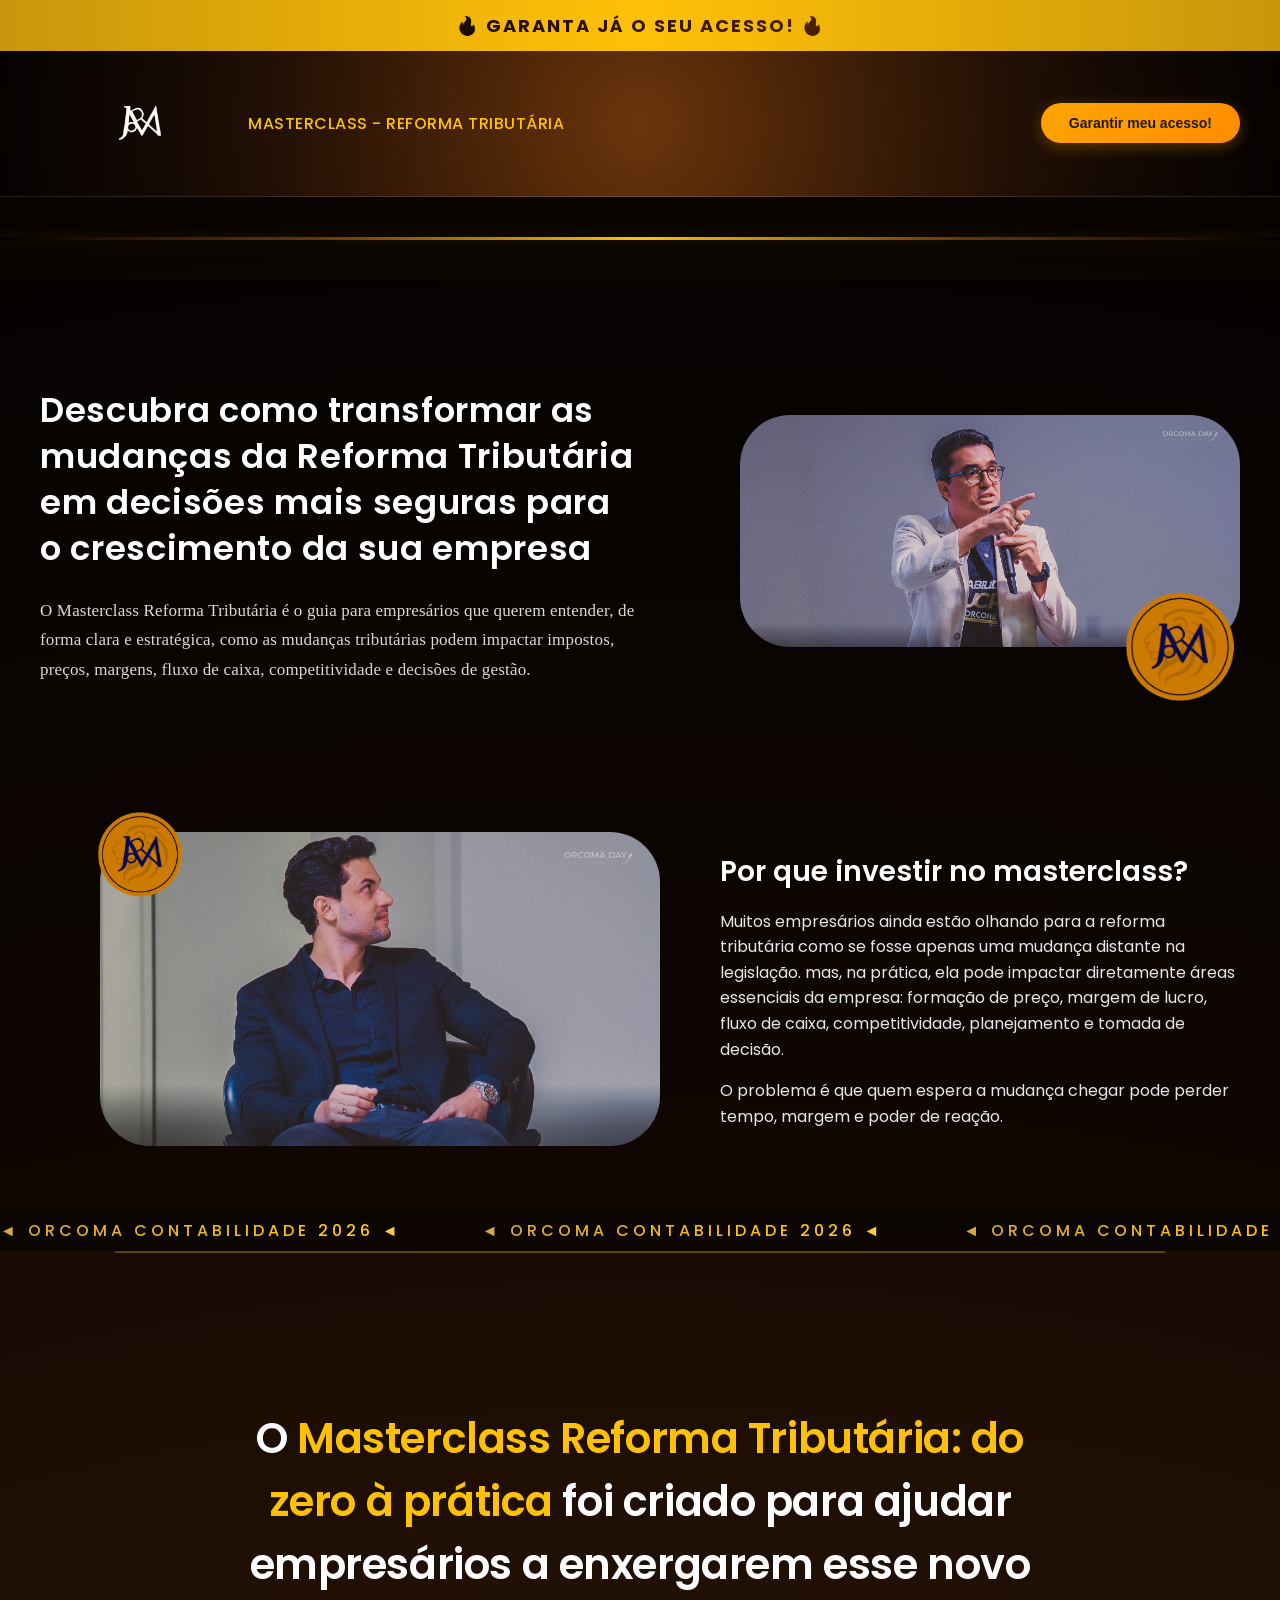
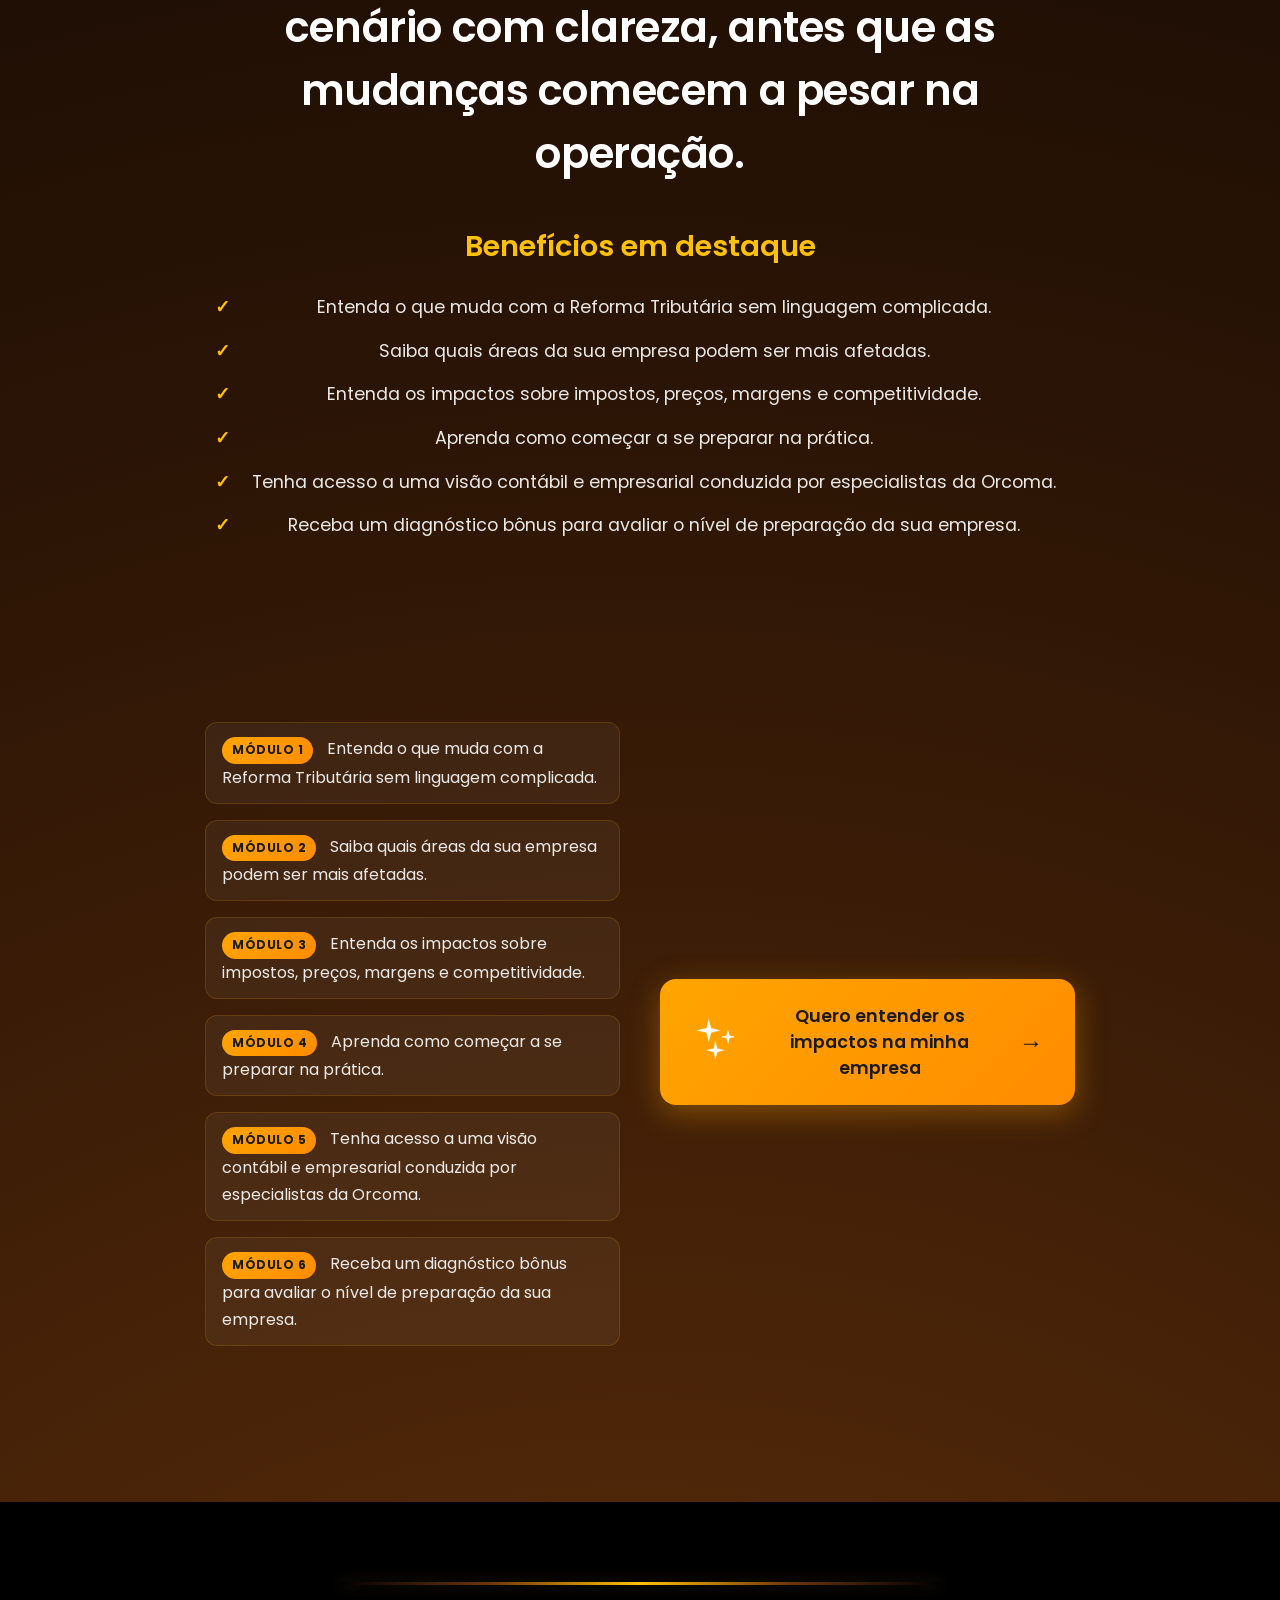
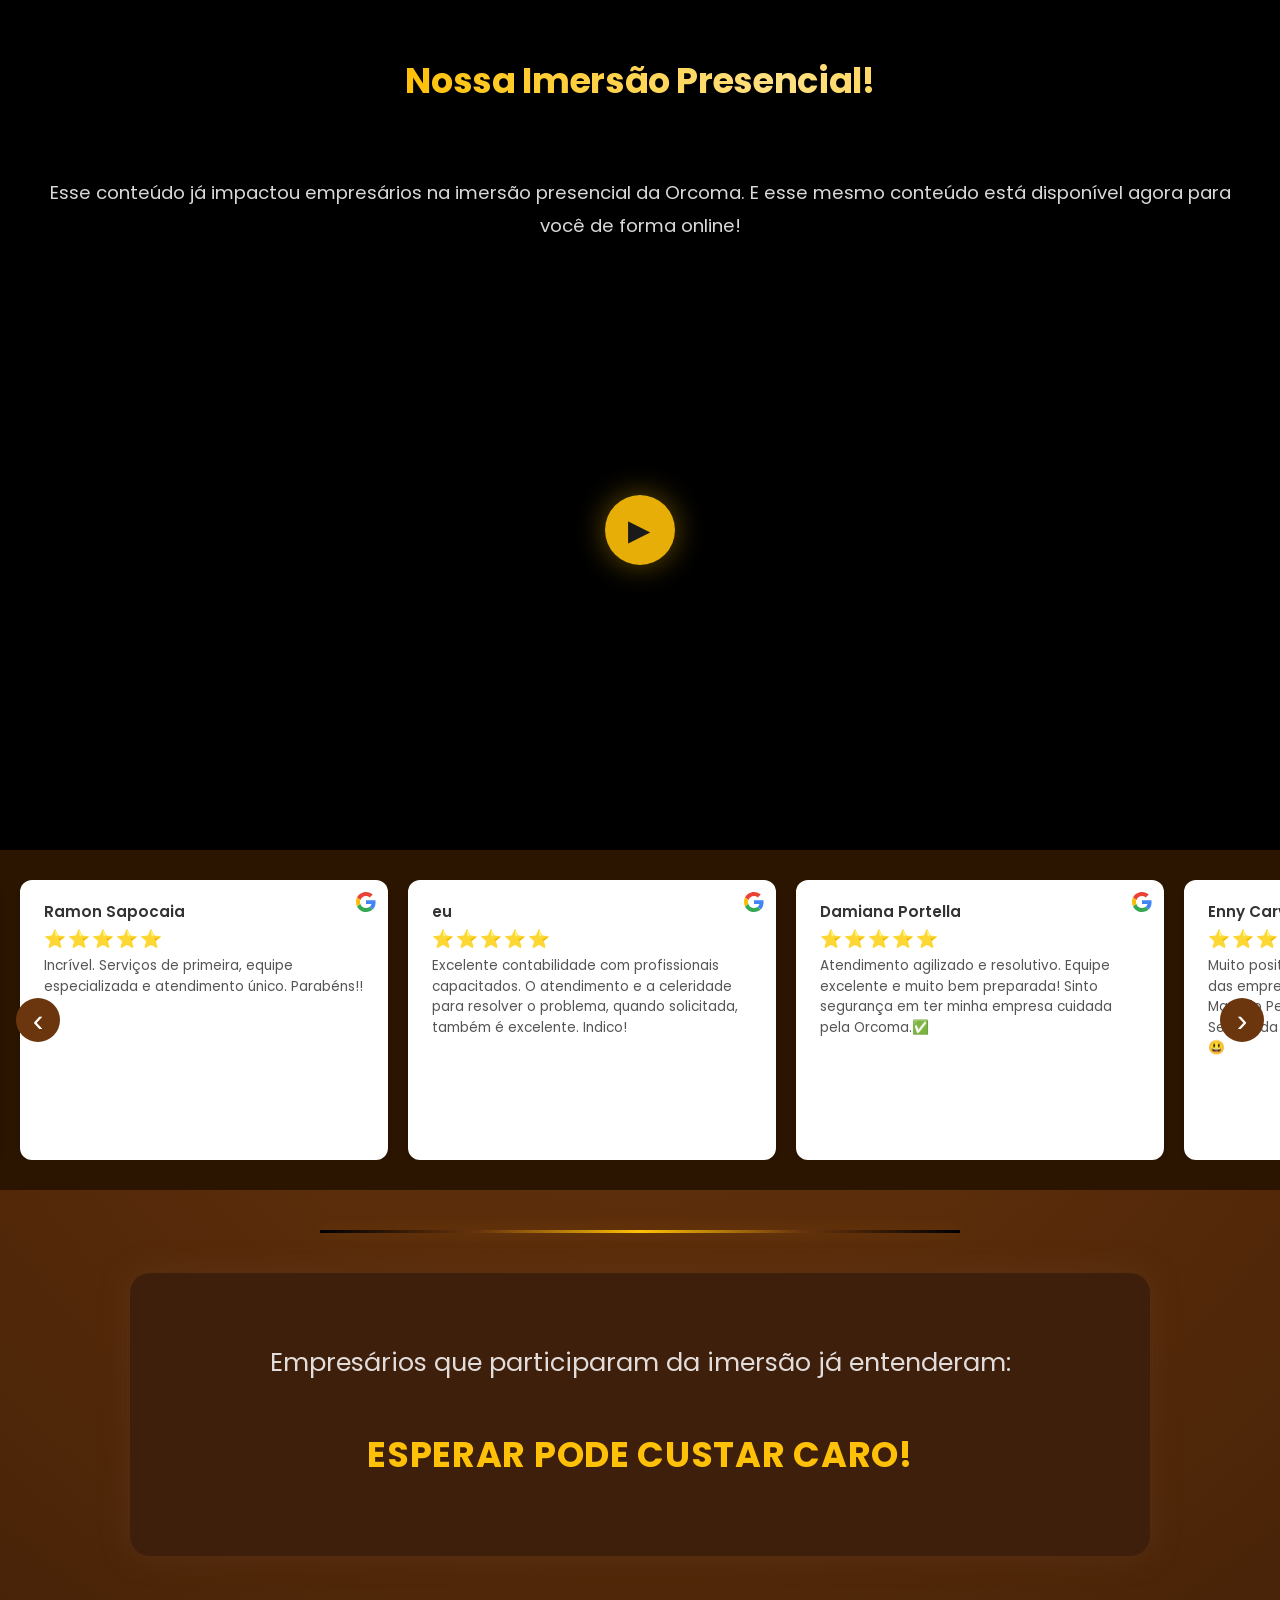
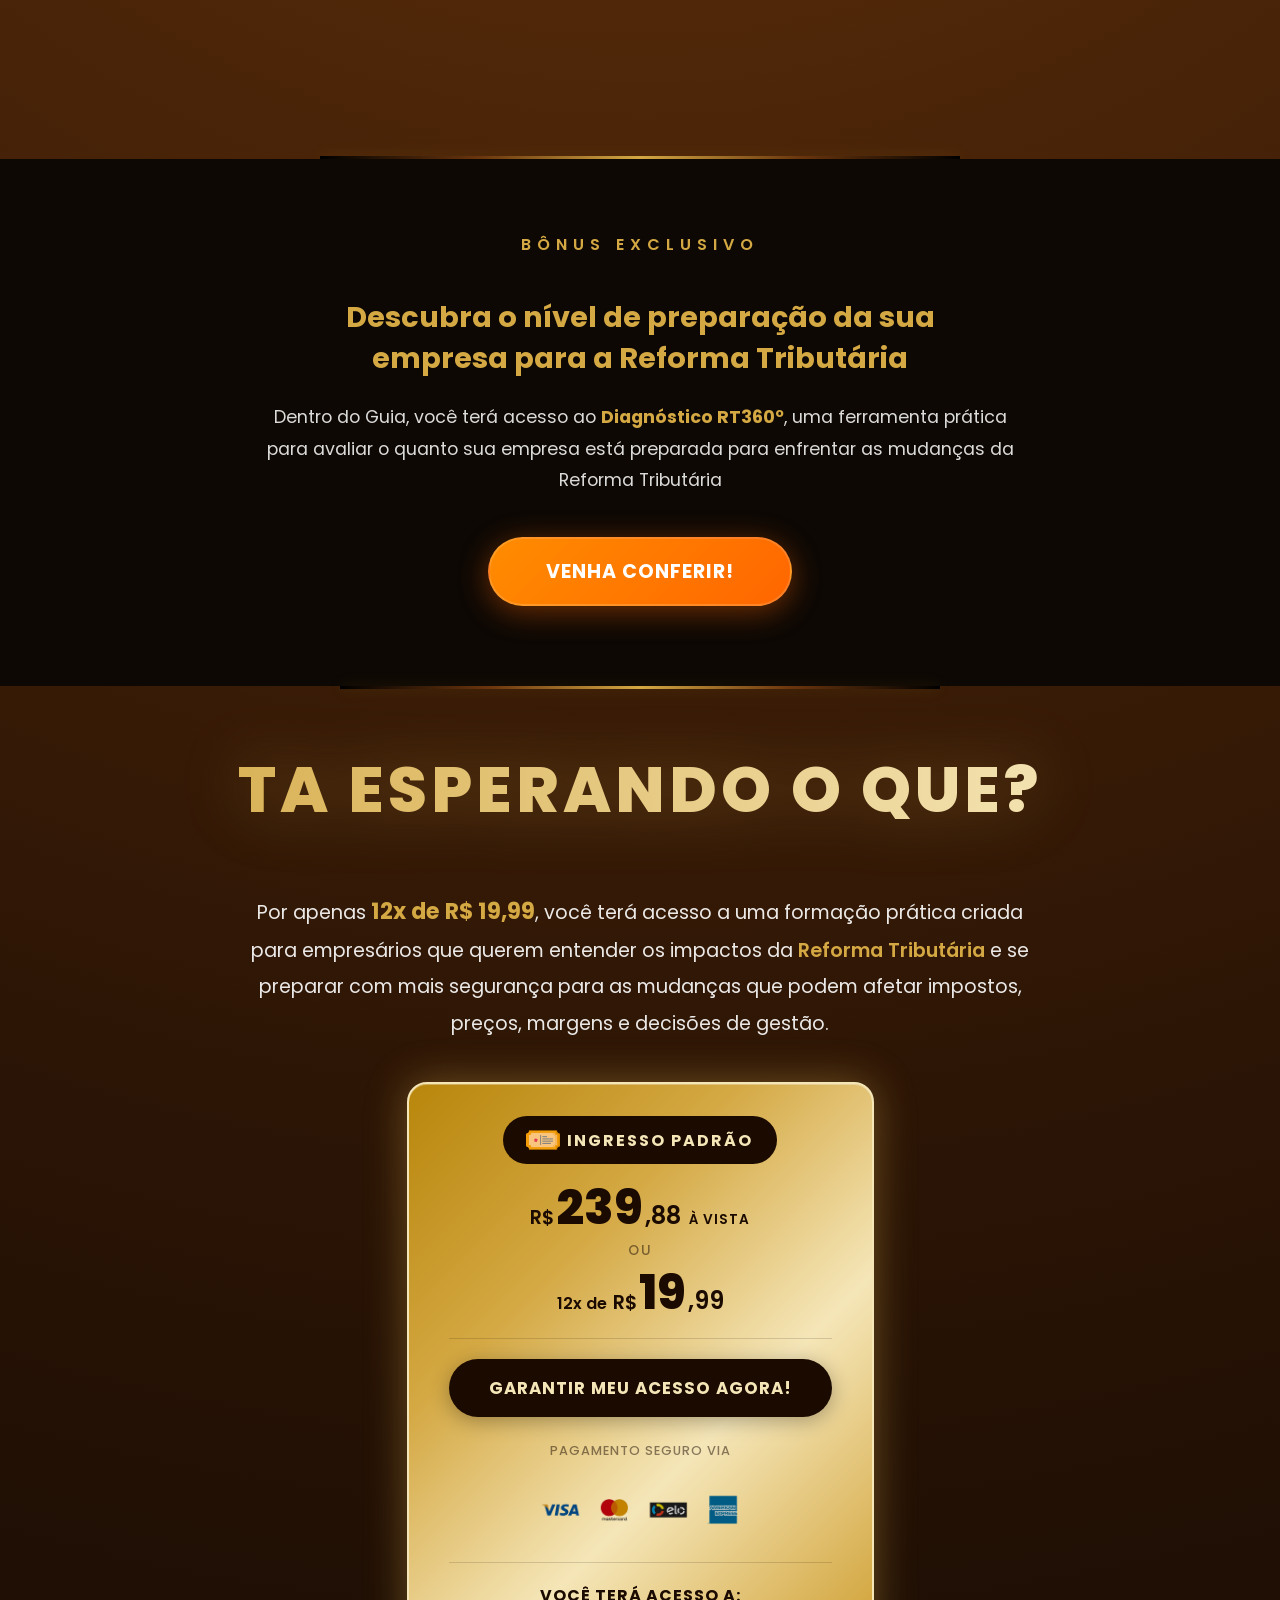
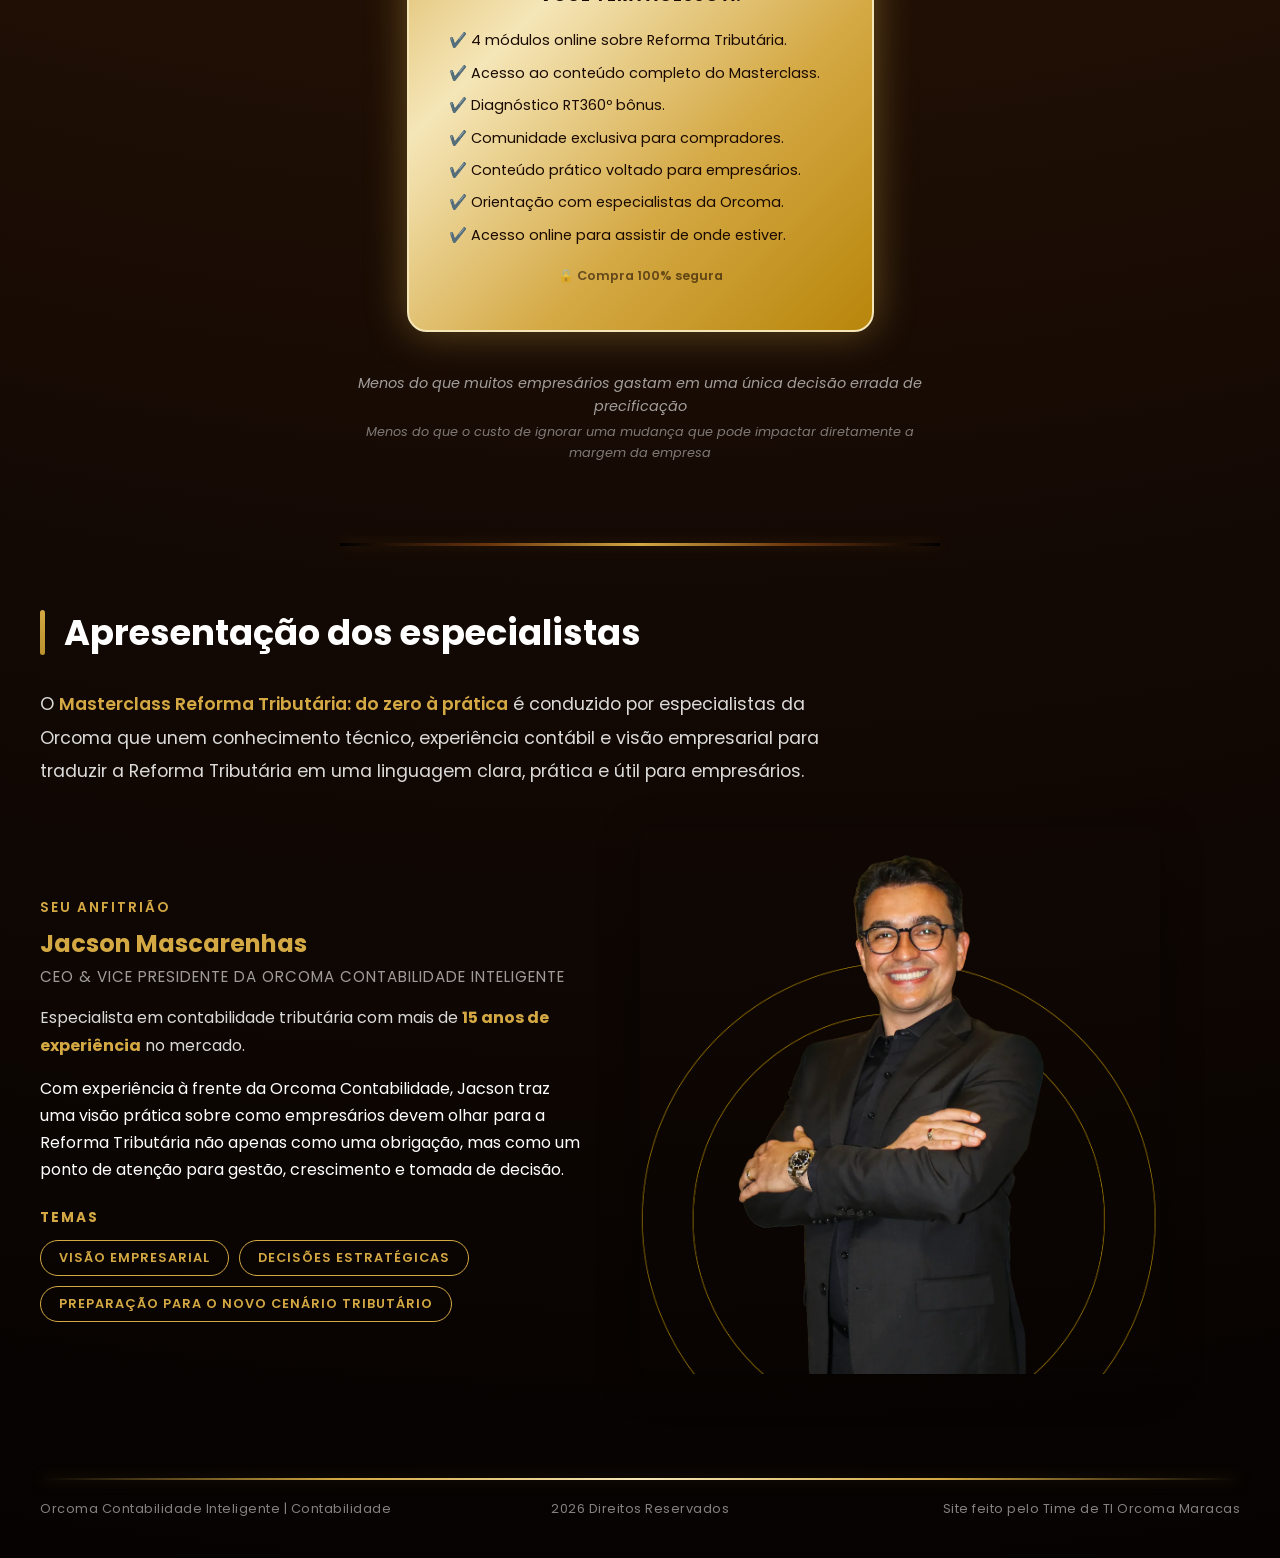
==== commit 221d797c: "corrigir caminhos" ====
--- a/frontend/index.html
+++ b/frontend/index.html
@@ -20,7 +20,7 @@
 <header class="header">
     <div class="header-container">
         <div class="logo">
-            <img src="../frontend/assets/orcoma.png">
+            <img src="assets/orcoma.png">
             <span class="logo-text">MASTERCLASS - REFORMA TRIBUTÁRIA</span>
         </div>
         <button class="cta-button">Garantir meu acesso!</button>
@@ -57,7 +57,7 @@
             <div class="side-img-wrapper">
                 <img class="side-img" src="../frontend/assets/orcoma2.jpg" alt="Orcoma 2">
                 <div class="side-boll-wrapper">
-                    <img src="../frontend/assets/boll_orcoma.png" alt="" class="side-boll">
+                    <img src="assets/boll_orcoma.png" alt="" class="side-boll">
                 </div>
             </div>
         </div>
@@ -279,7 +279,7 @@
 
         <div class="precos-wrapper">
             <div class="preco-card preco-card--destaque">
-                <span class="ingresso-pill"><img src="../frontend/assets/ingresso.png" alt="Ingresso" class="ingresso-logo"> INGRESSO PADRÃO</span>
+                <span class="ingresso-pill"><img src="assets/ingresso.png" alt="Ingresso" class="ingresso-logo"> INGRESSO PADRÃO</span>
                 <div class="preco-opcoes">
                     <div class="preco-opcao">
                         <span class="preco-currency">R$</span>
@@ -300,7 +300,7 @@
                     <a href="#" class="garantir-card">Garantir meu acesso agora!</a>
                     <p class="pagamento-label">Pagamento seguro via</p>
                     <div class="pagamento-bandeiras">
-                        <img src="../frontend/assets/cartões.webp" alt="Bandeiras de cartão" class="cartoes-img">
+                        <img src="assets/cartões.webp" alt="Bandeiras de cartão" class="cartoes-img">
                     </div>
                 </div>
                 <div class="preco-divider"></div>
@@ -344,7 +344,7 @@
                 </div>
             </div>
             <div class="especialista-image-wrapper">
-                <img src="../frontend/assets/jacson.webp" alt="Jacson" class="especialista-image">
+                <img src="assets/jacson.webp" alt="Jacson" class="especialista-image">
             </div>
         </div>
     </section>
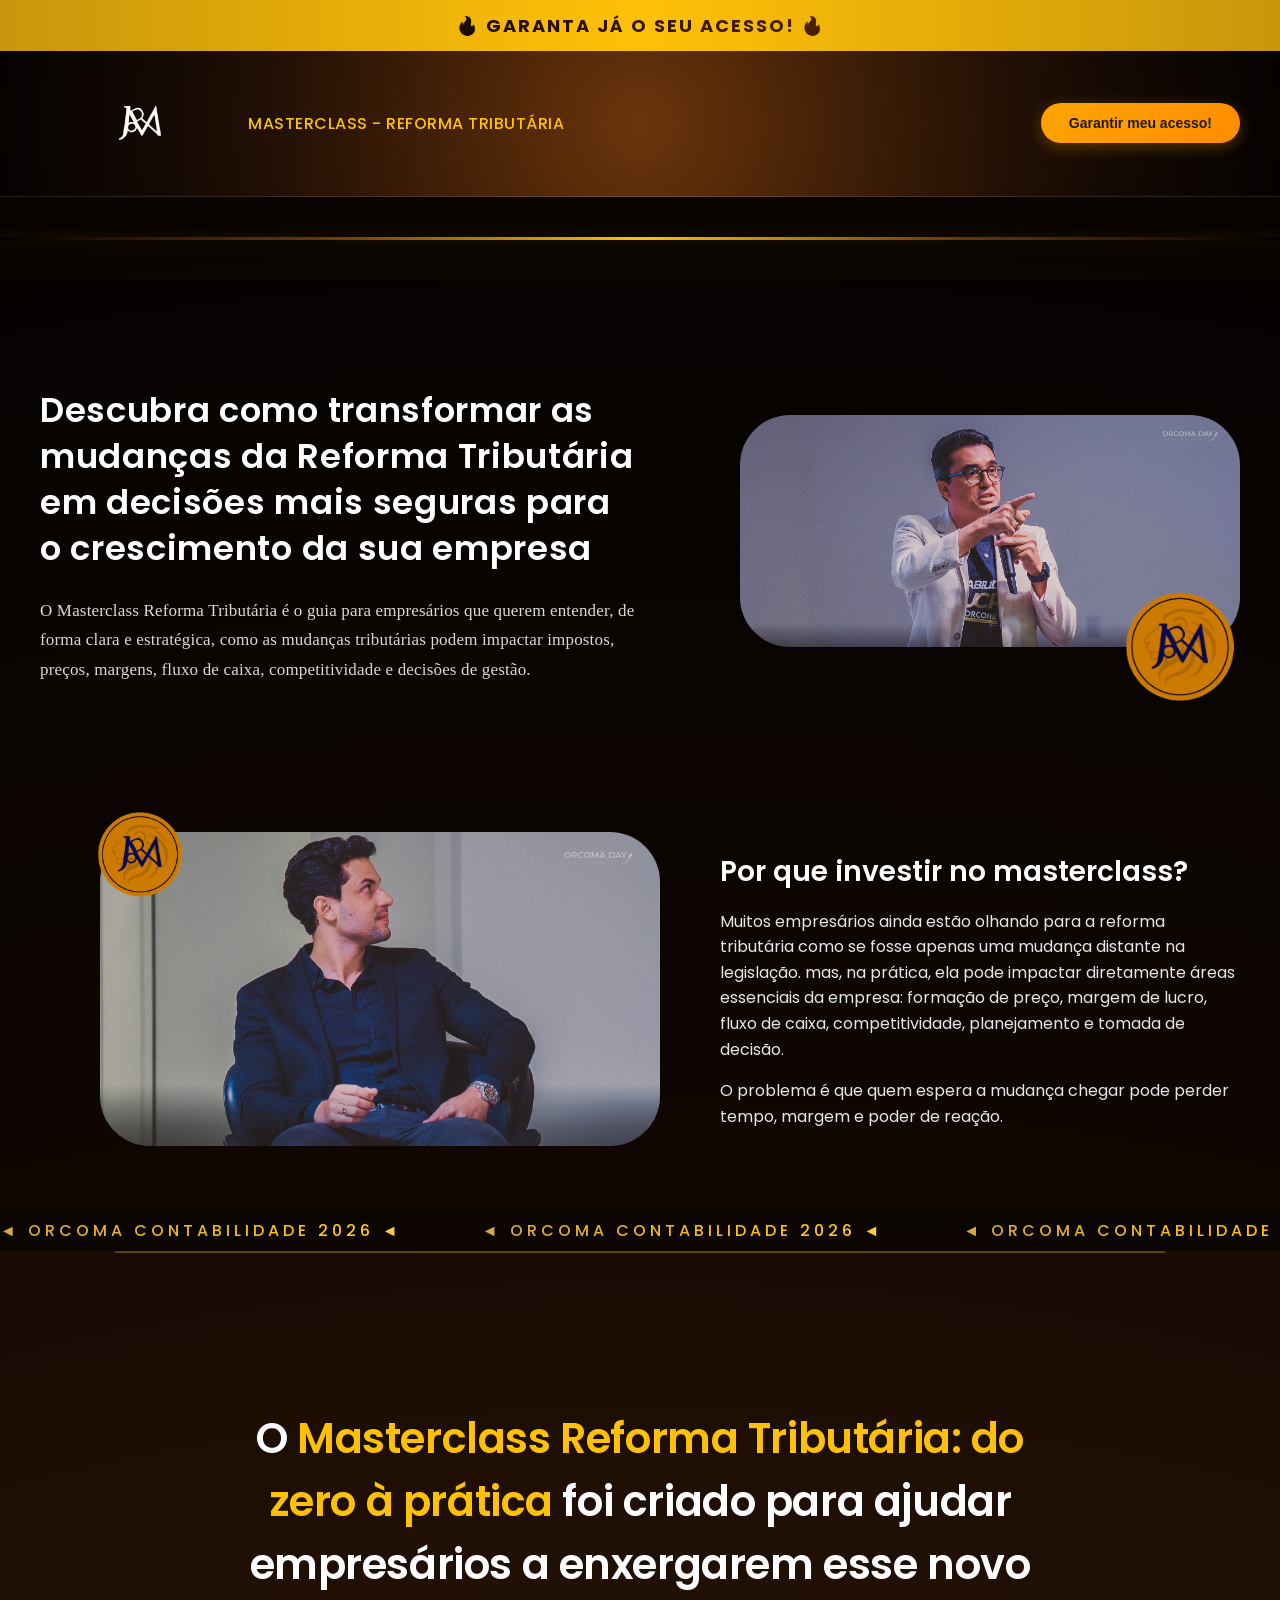
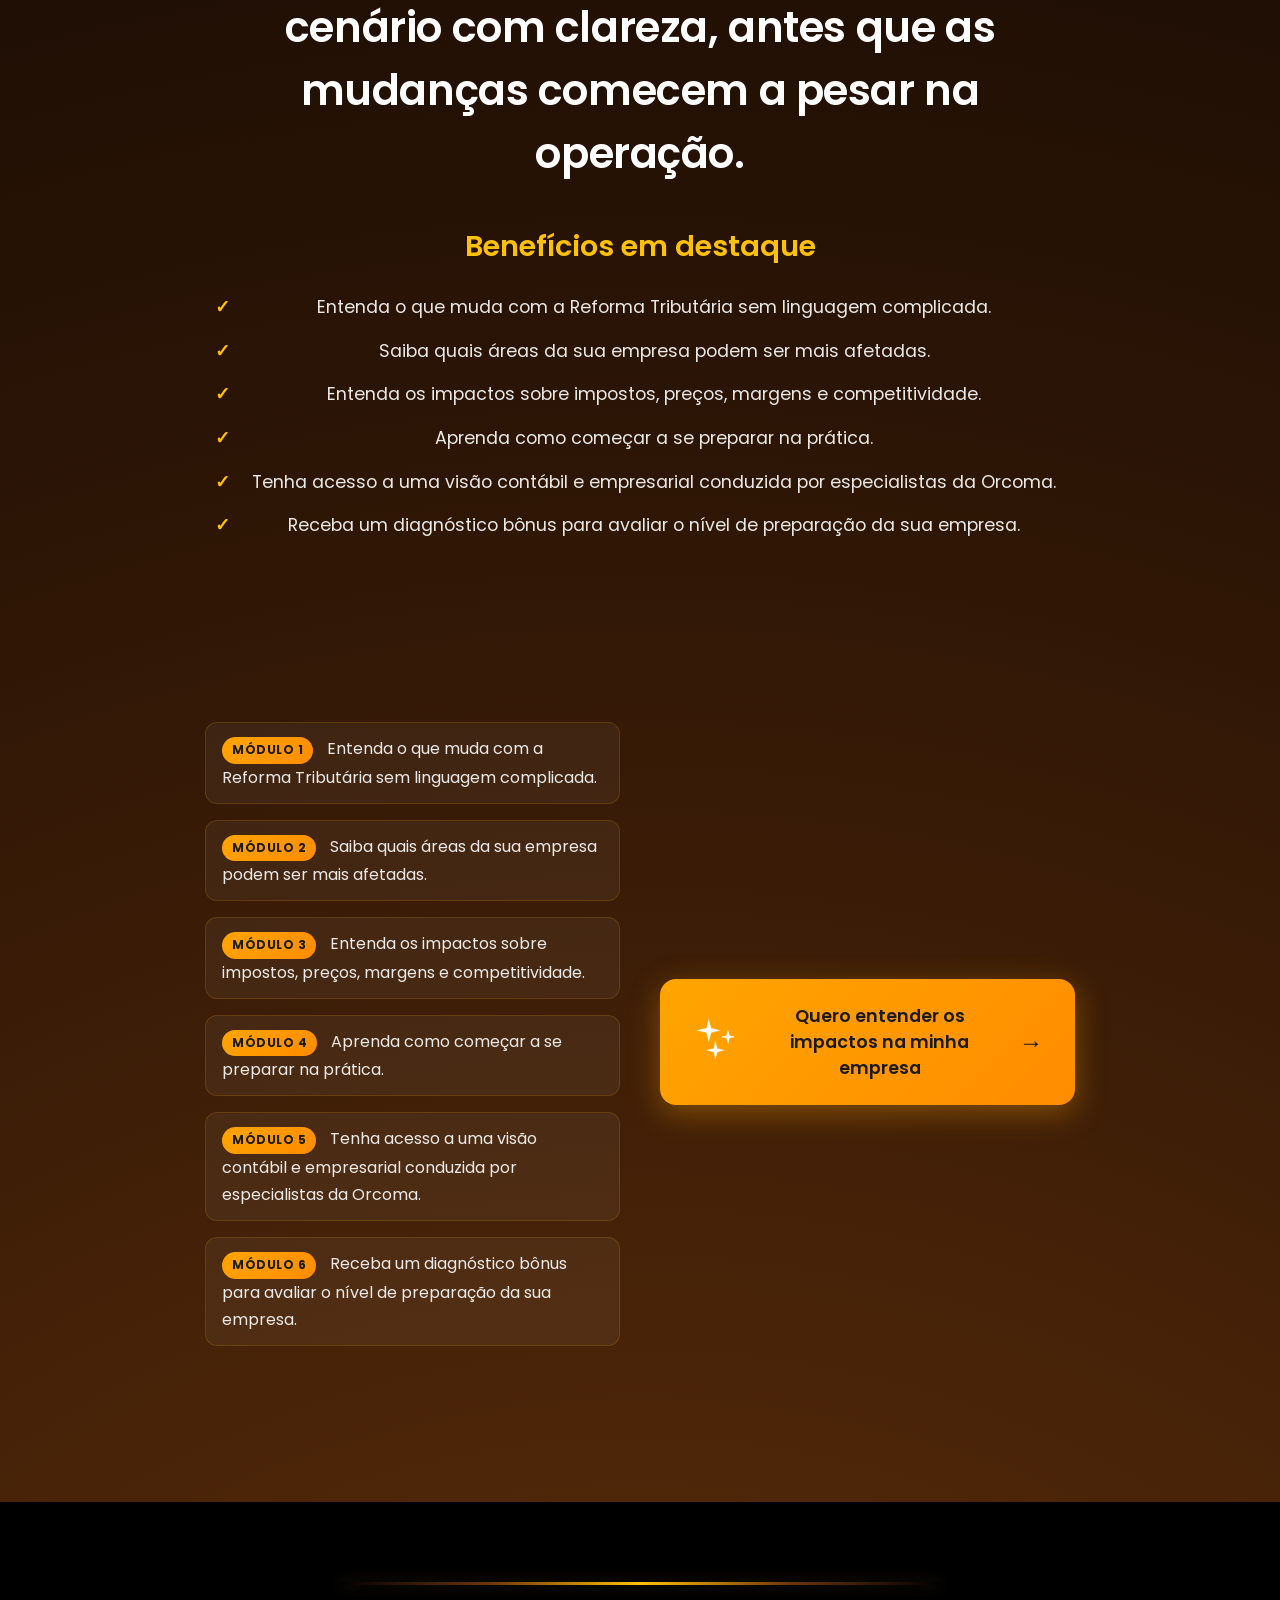
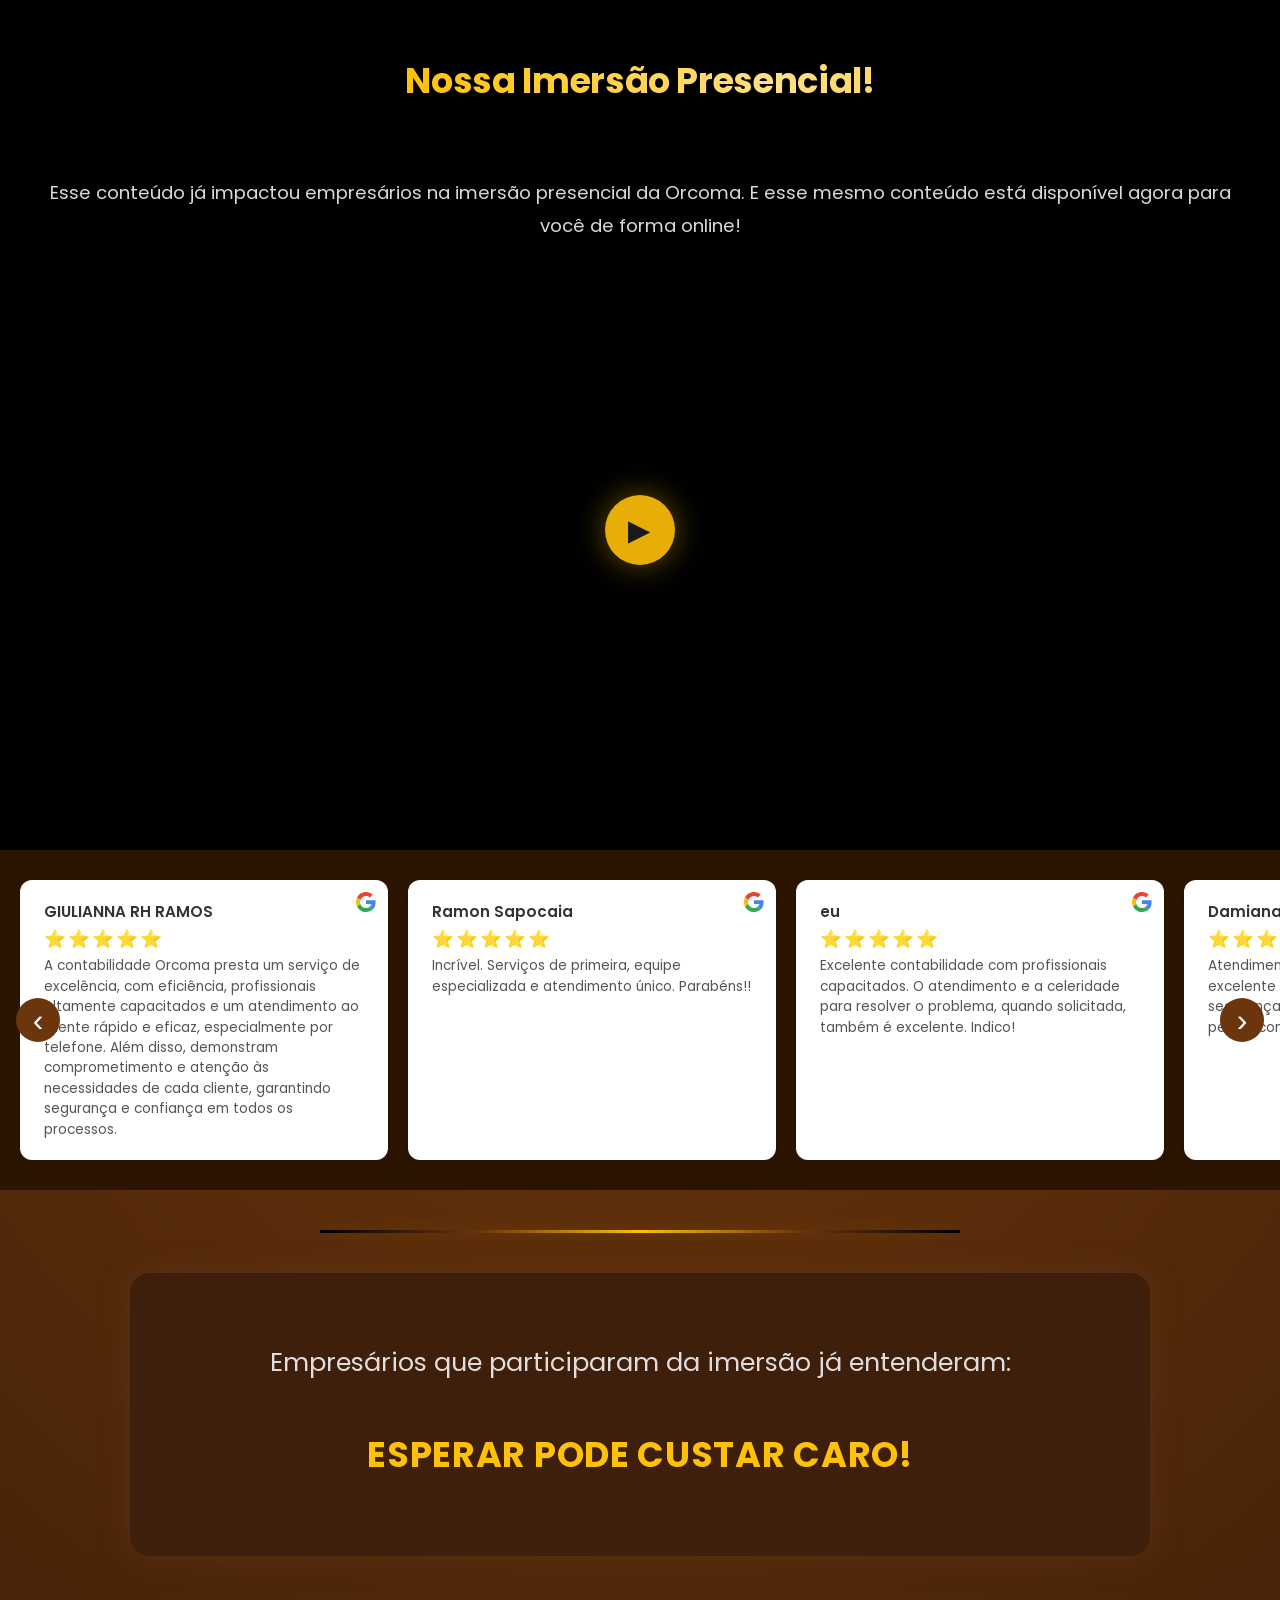
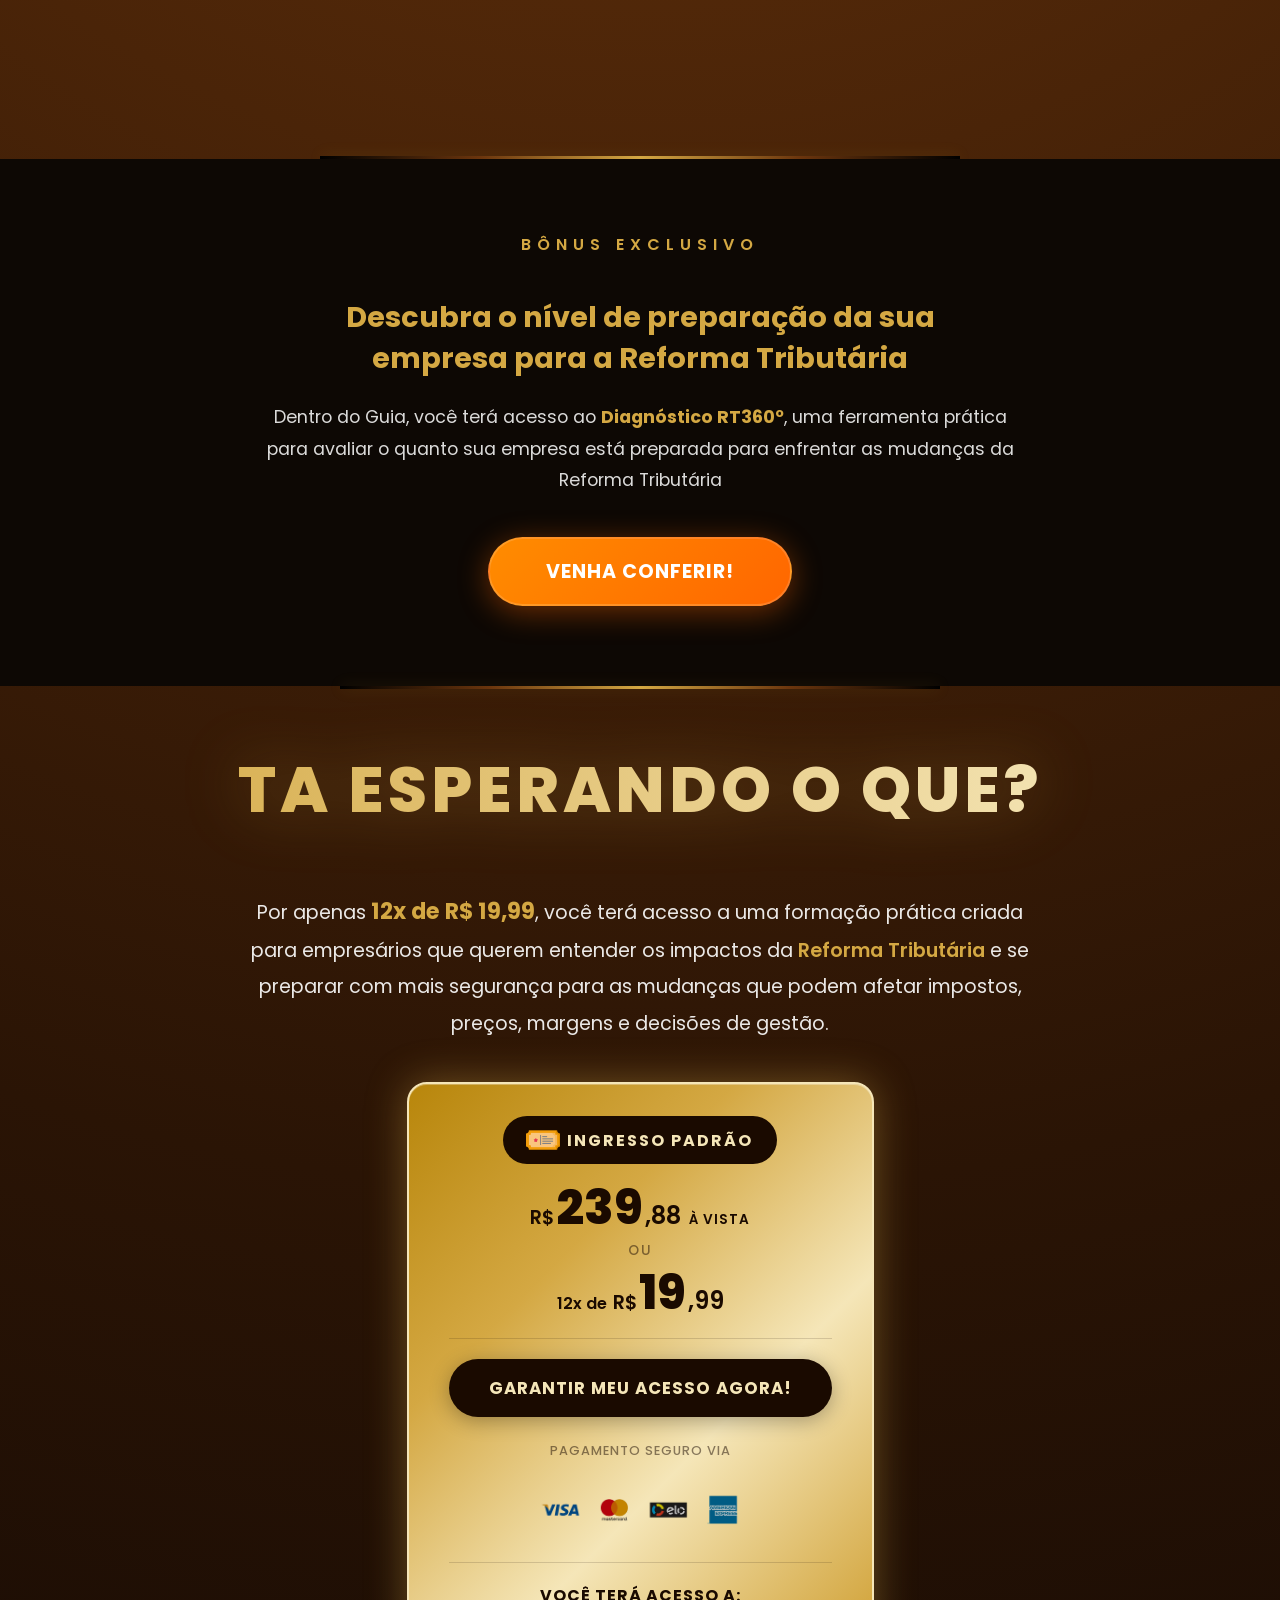
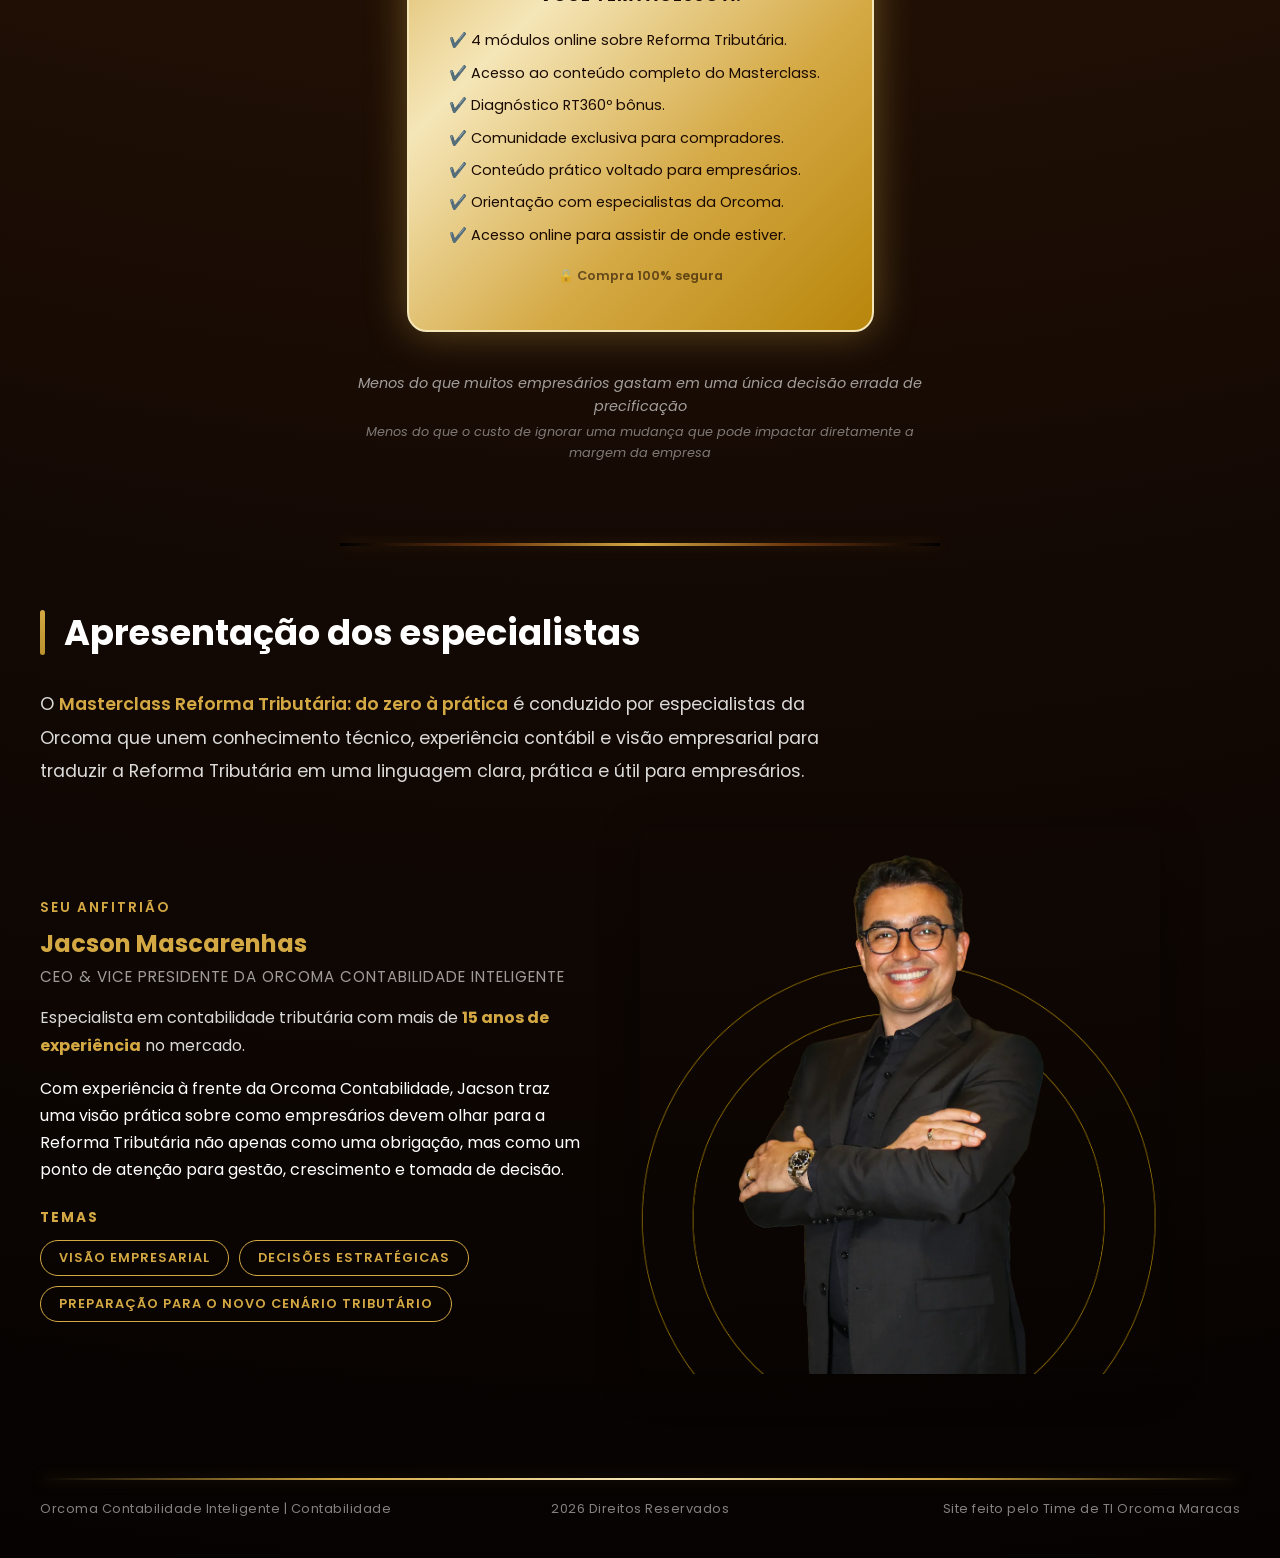
==== commit 81c3d5b4: "corrigindo" ====
--- a/frontend/index.html
+++ b/frontend/index.html
@@ -39,9 +39,9 @@
         <section class="hero">
             <div class="hero-content">
                 <div class="hero-image-block">
-                    <img class="hero-img" src="../frontend/assets/orcoma1.jpg" alt="Orcoma">
+                    <img class="hero-img" src="assets/orcoma1.jpg" alt="Orcoma">
                     <div class="hero-boll-wrapper">
-                        <img class="hero-boll" src="../frontend/assets/boll_orcoma.png" alt="Orcoma">
+                        <img class="hero-boll" src="assets/boll_orcoma.png" alt="Orcoma">
                     </div>
                 </div>
             <div class="hero-text">
@@ -55,7 +55,7 @@
 
         <div class="content-left">
             <div class="side-img-wrapper">
-                <img class="side-img" src="../frontend/assets/orcoma2.jpg" alt="Orcoma 2">
+                <img class="side-img" src="assets/orcoma2.jpg" alt="Orcoma 2">
                 <div class="side-boll-wrapper">
                     <img src="assets/boll_orcoma.png" alt="" class="side-boll">
                 </div>
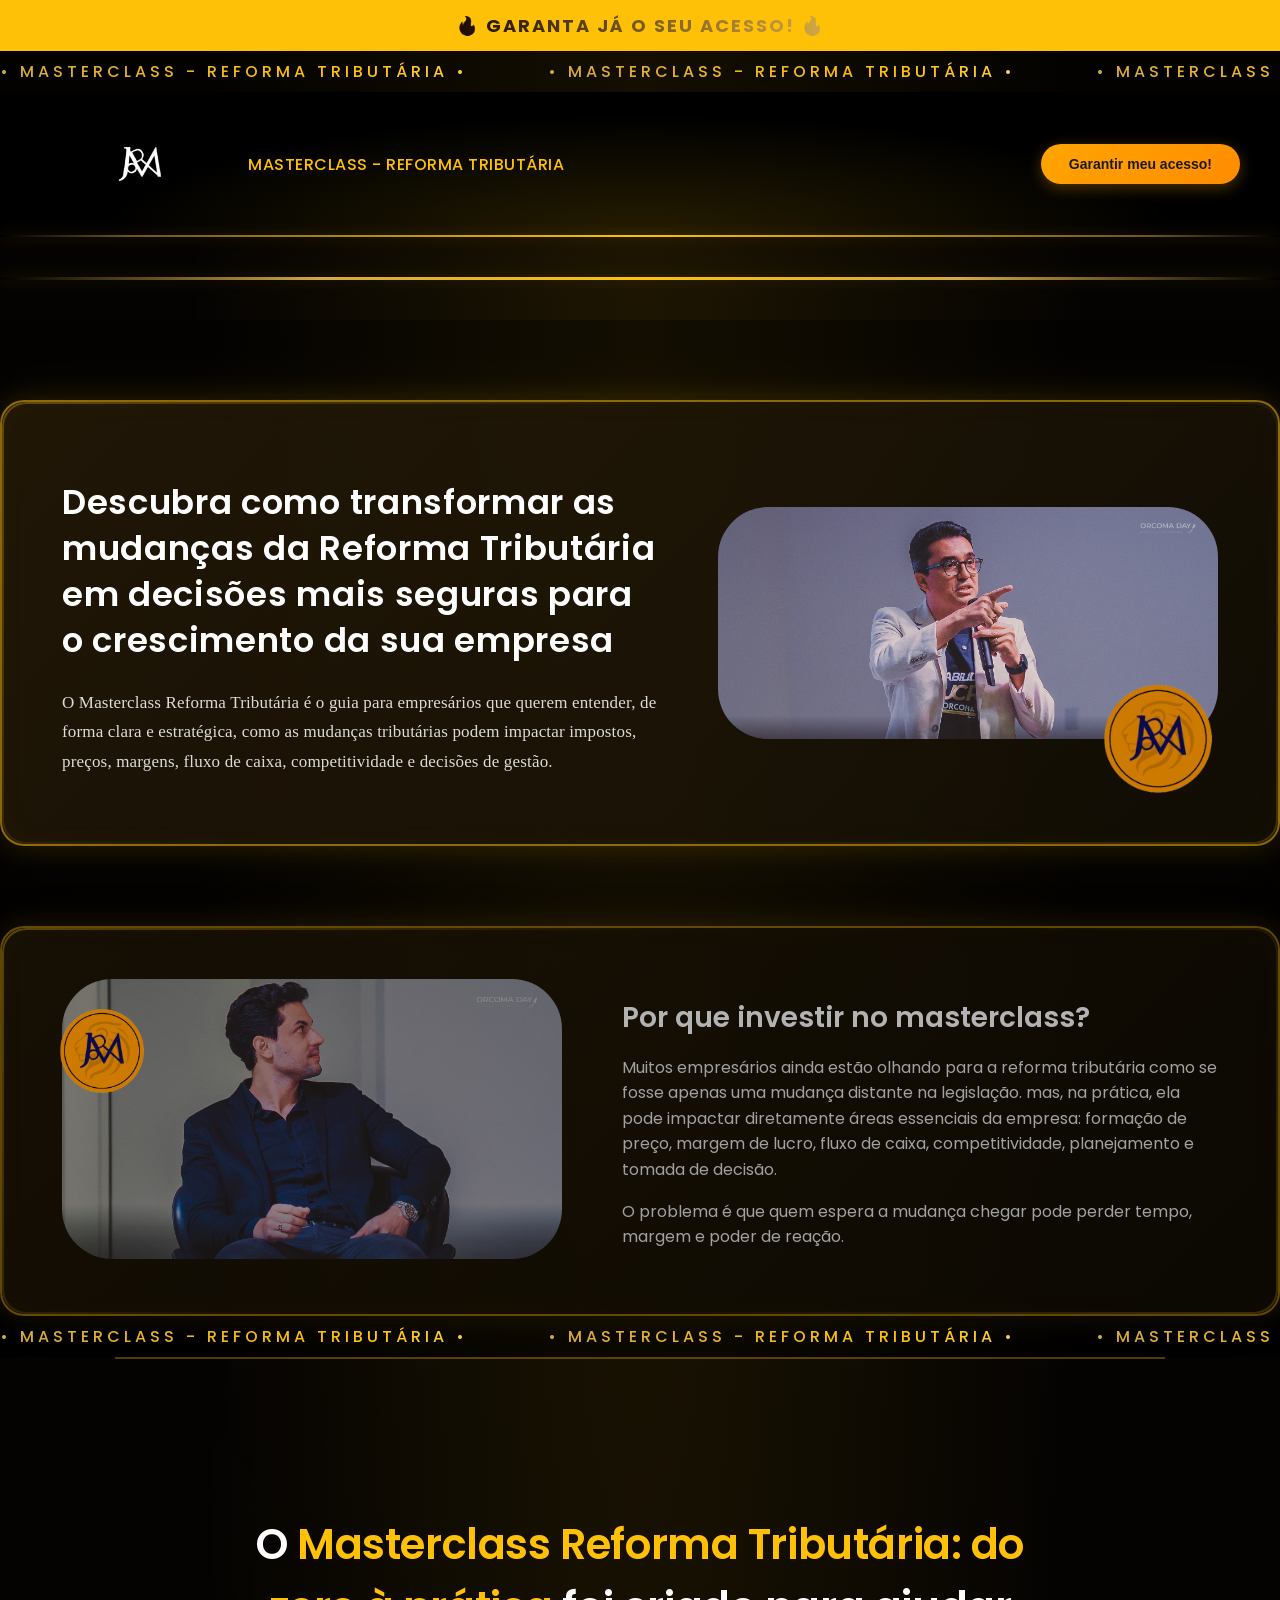
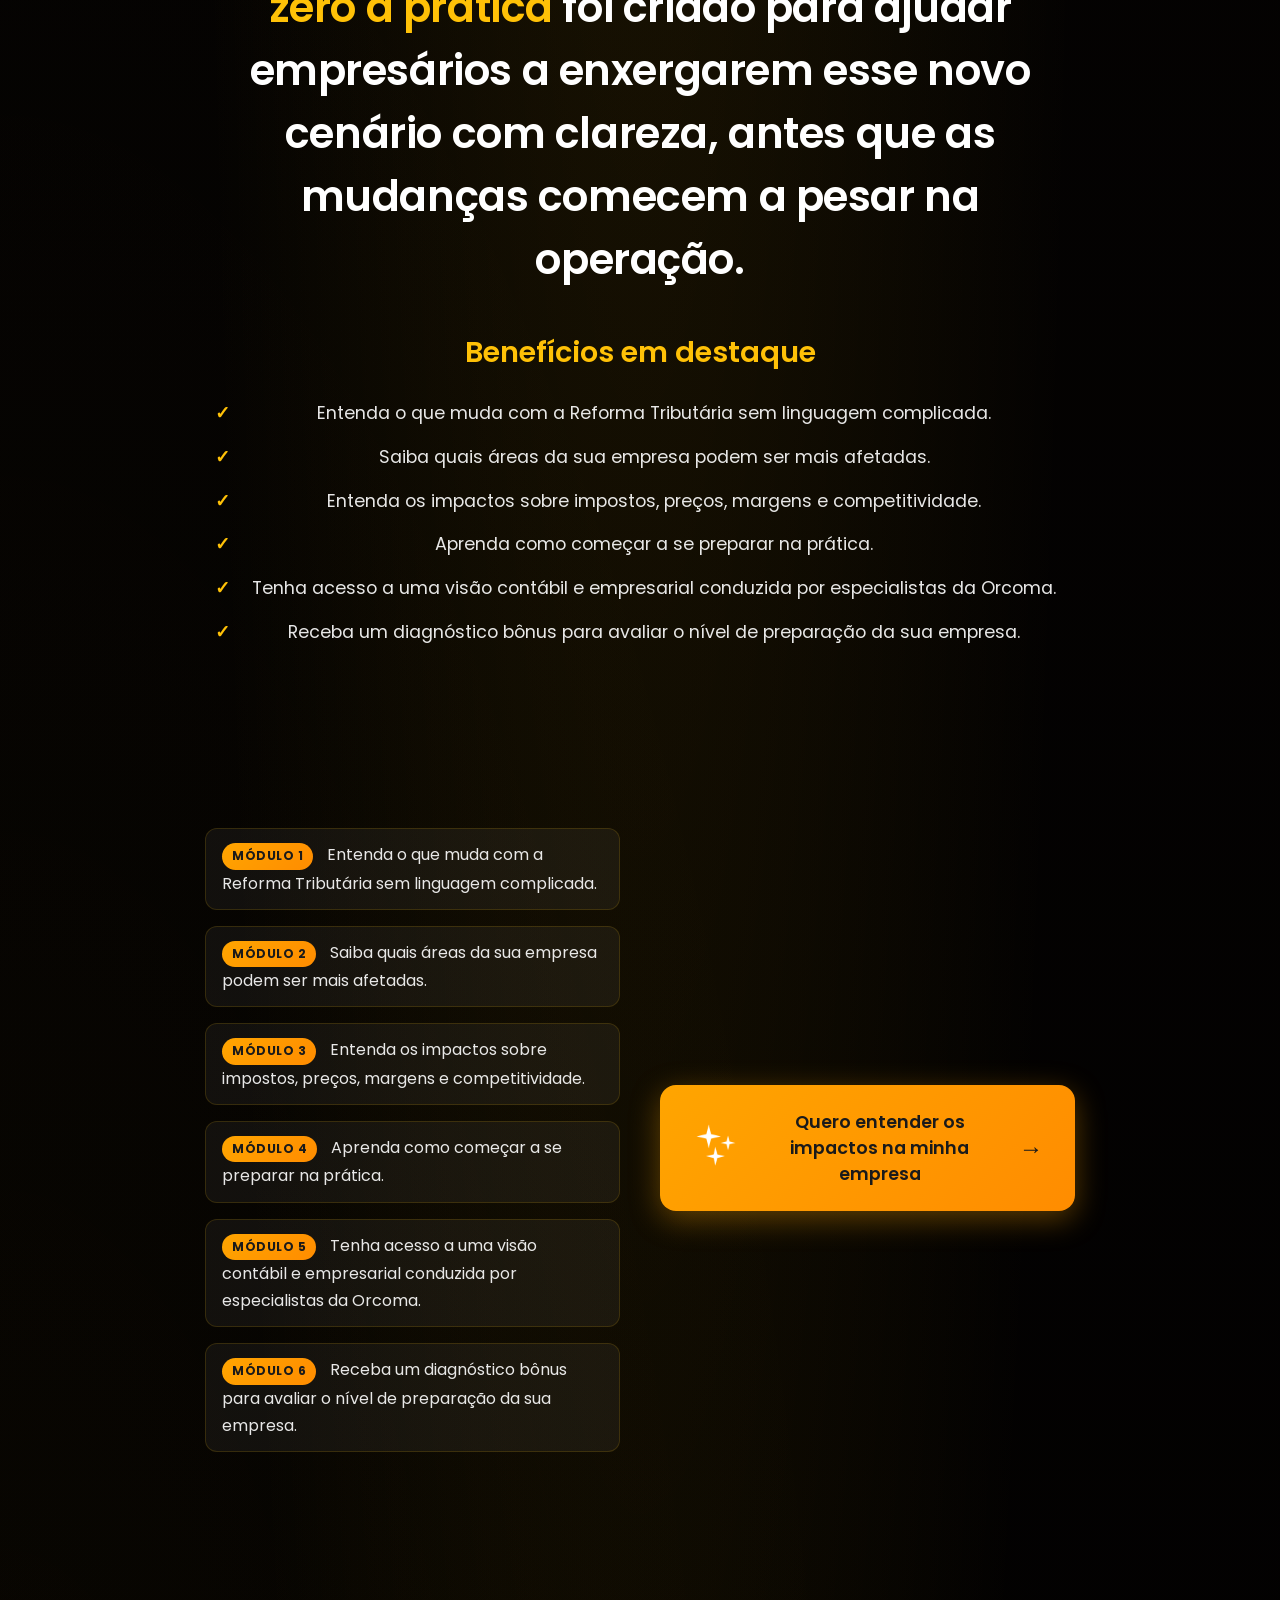
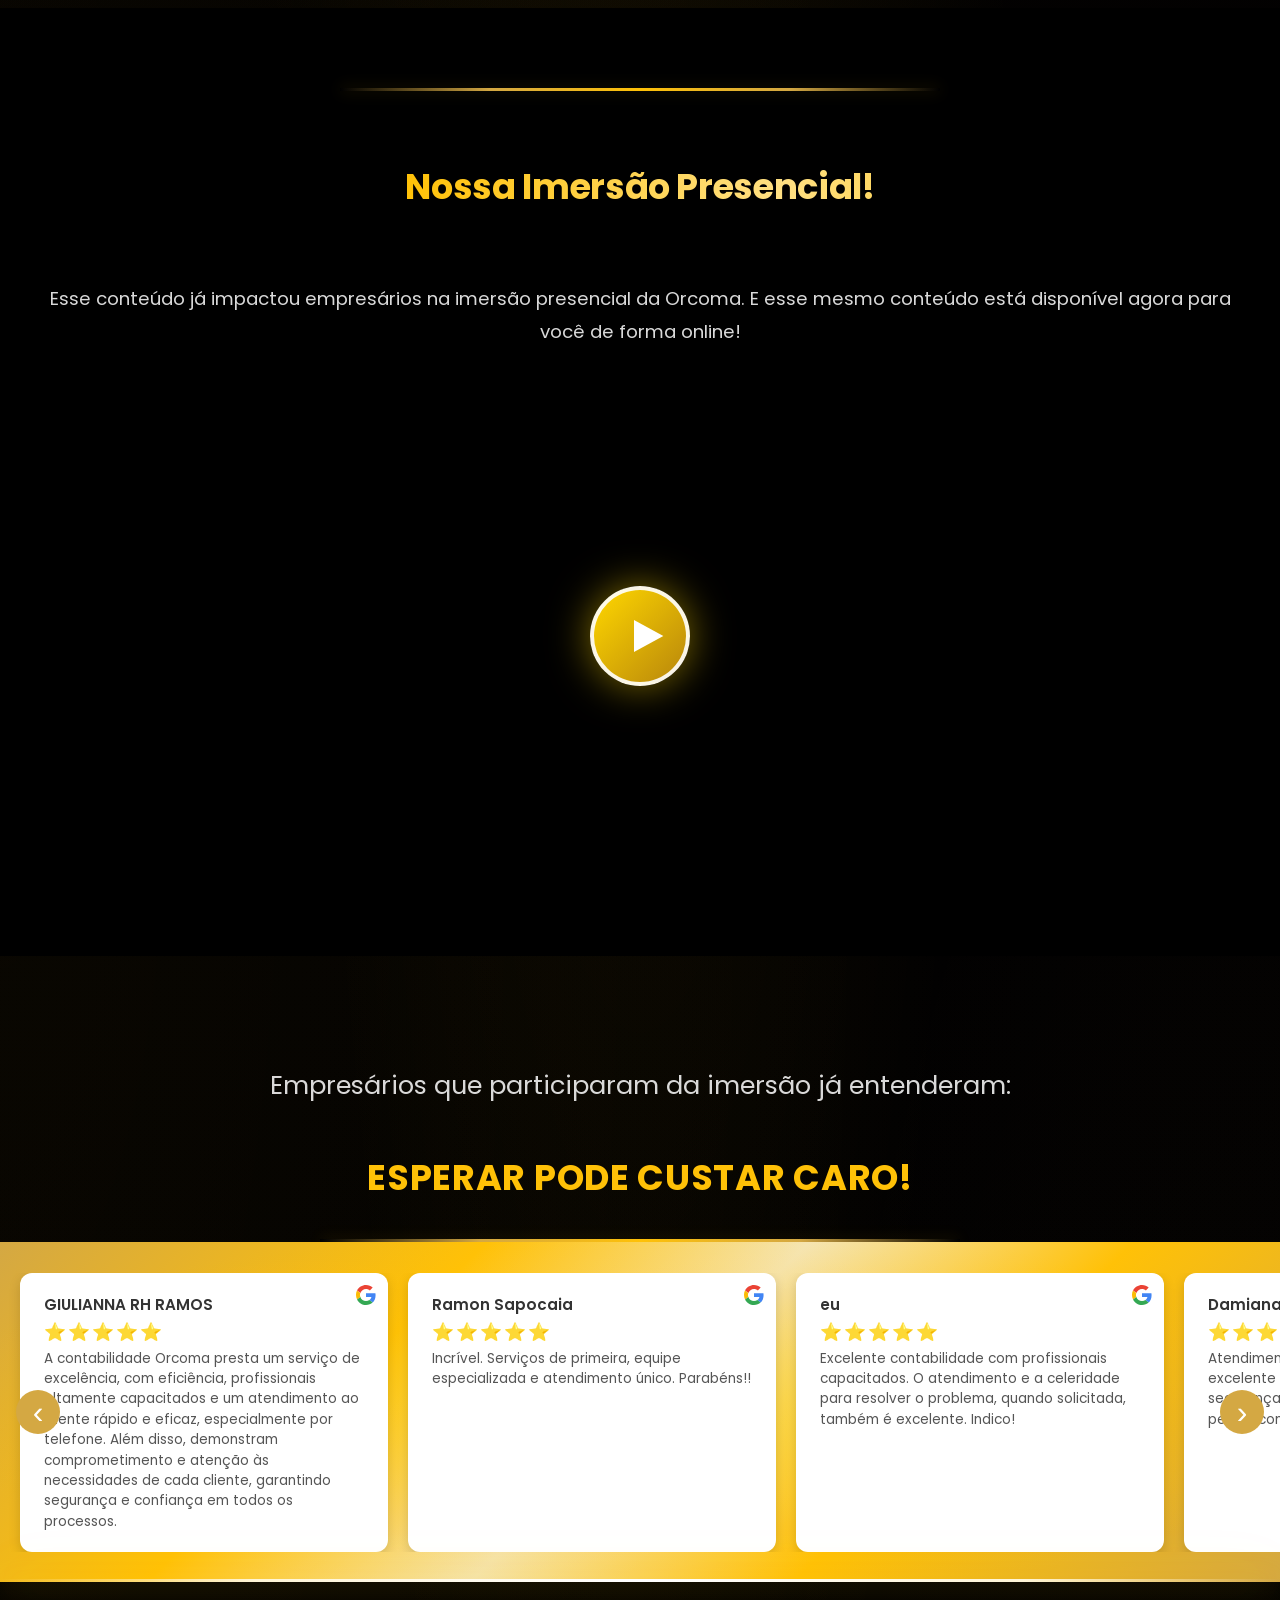
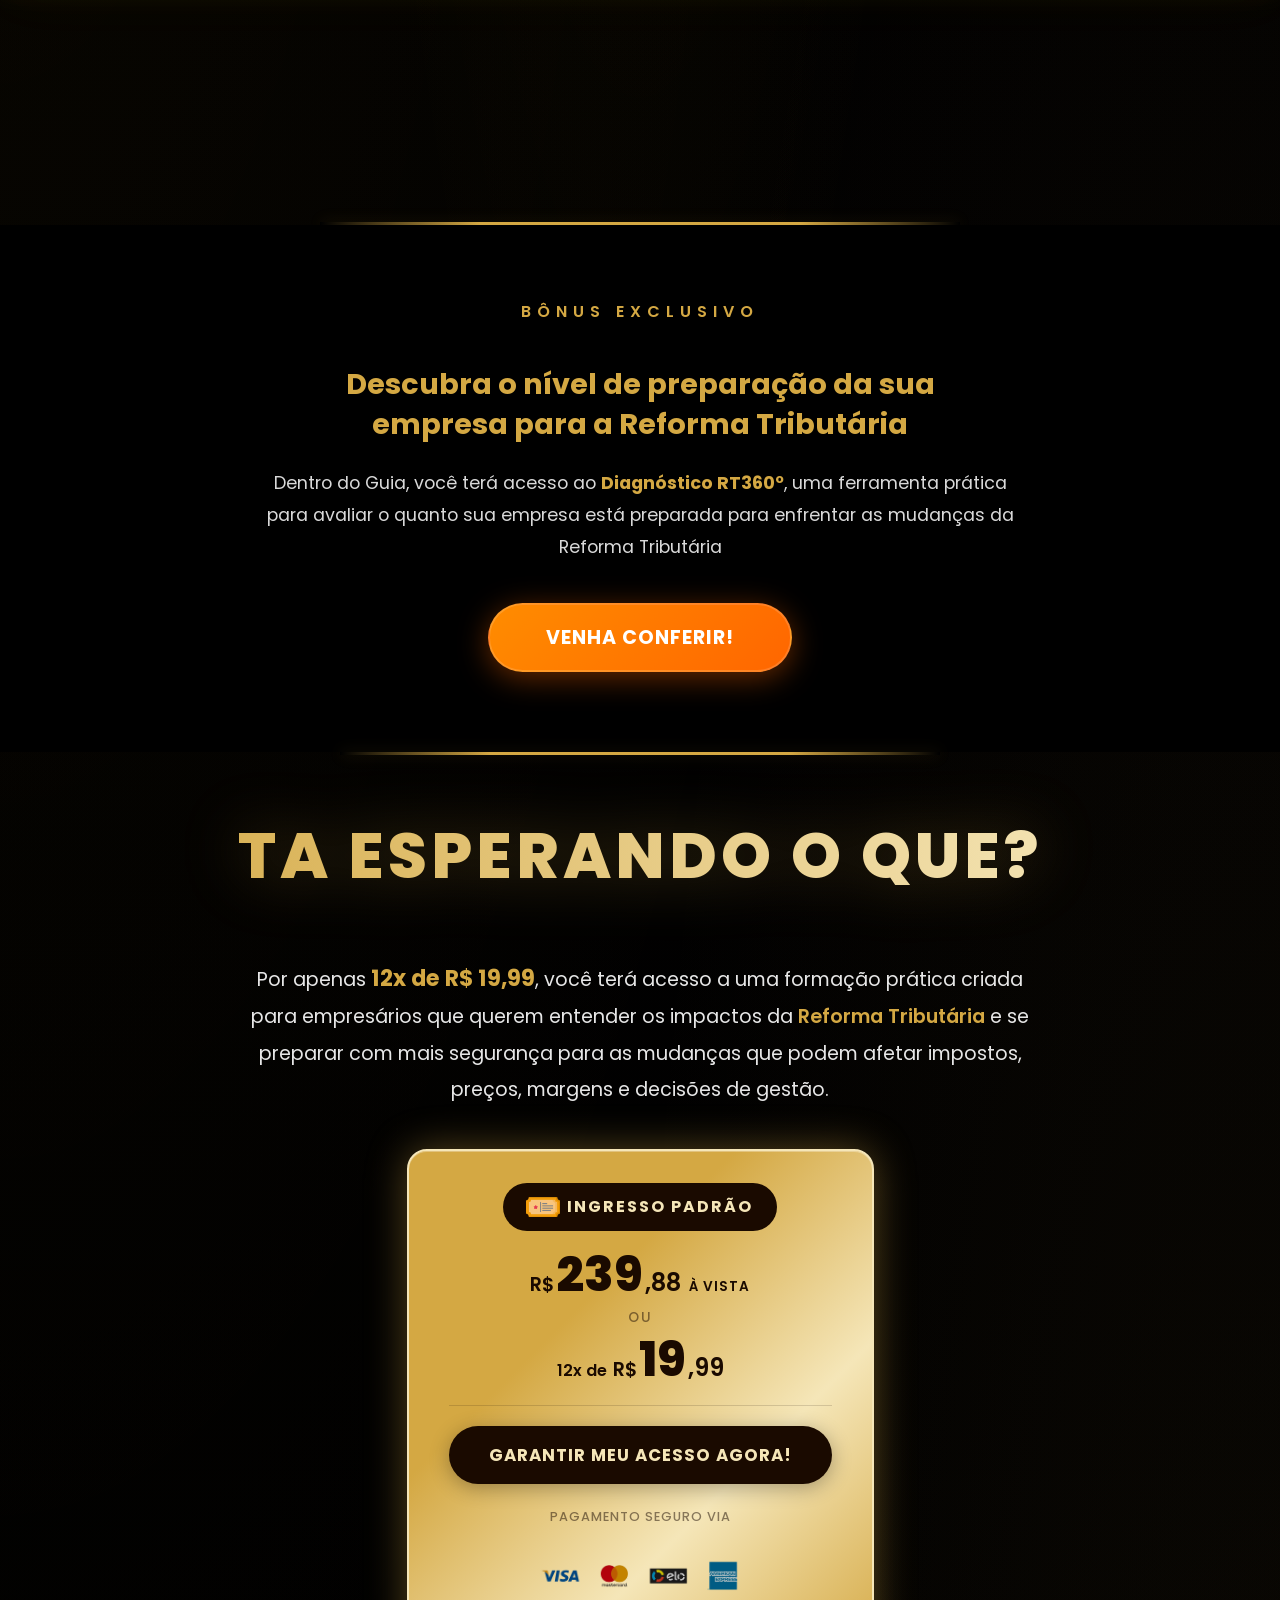
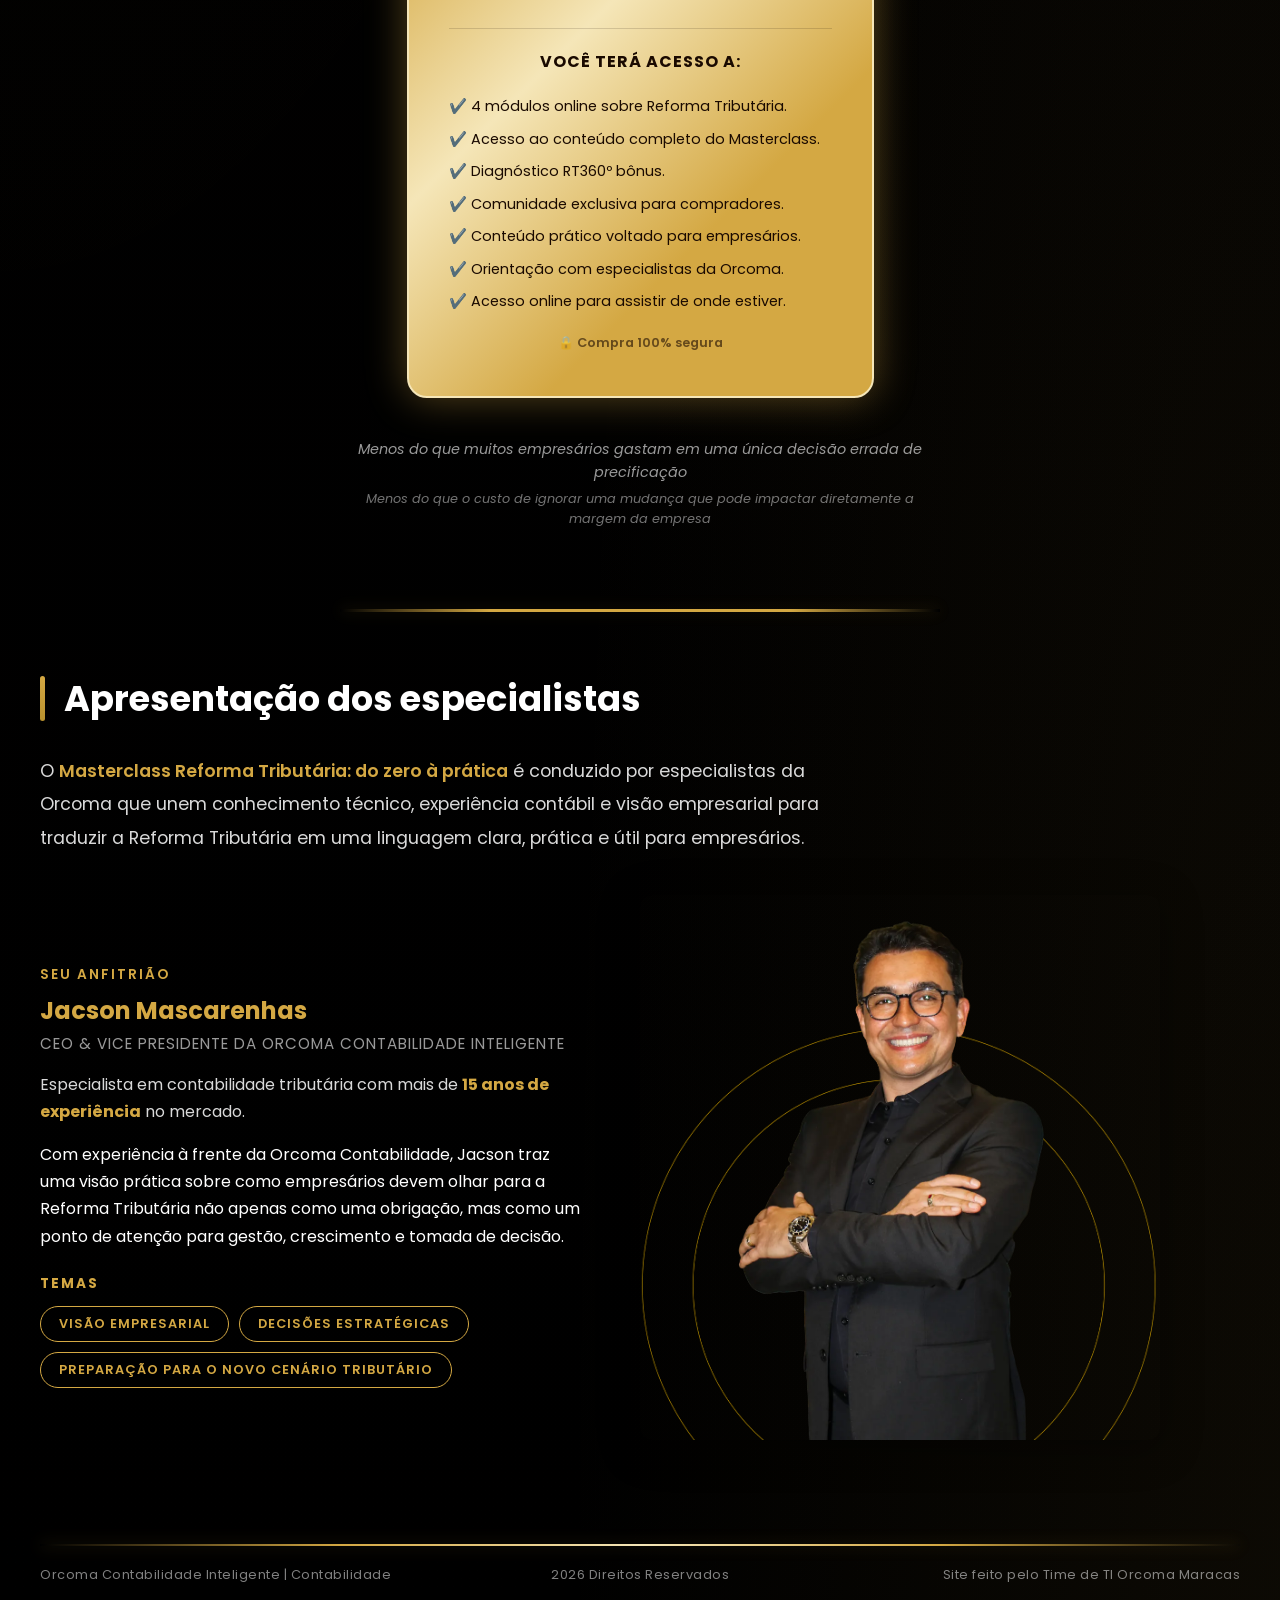
==== commit 32e58795: "atualização" ====
--- a/frontend/index.html
+++ b/frontend/index.html
@@ -15,8 +15,20 @@
 <div class="top-bar">
     <div class="top-bar-track">
         <span>🔥 GARANTA JÁ O SEU ACESSO! 🔥</span>
-            </div>
-        </div>
+        </div>
+</div>
+<div class="marquee marquee-header">
+    <div class="marquee-track">
+        <span>• MASTERCLASS - REFORMA TRIBUTÁRIA •</span>
+        <span>• MASTERCLASS - REFORMA TRIBUTÁRIA •</span>
+        <span>• MASTERCLASS - REFORMA TRIBUTÁRIA •</span>
+        <span>• MASTERCLASS - REFORMA TRIBUTÁRIA •</span>
+        <span>• MASTERCLASS - REFORMA TRIBUTÁRIA •</span>
+        <span>• MASTERCLASS - REFORMA TRIBUTÁRIA •</span>
+        <span>• MASTERCLASS - REFORMA TRIBUTÁRIA •</span>
+        <span>• MASTERCLASS - REFORMA TRIBUTÁRIA •</span>
+    </div>
+</div>
 <header class="header">
     <div class="header-container">
         <div class="logo">
@@ -37,7 +49,8 @@
         </div>
         <div class="hero-overlay"></div>
         <section class="hero">
-            <div class="hero-content">
+            <div class="gold-card" id="heroGoldCard">
+                <div class="gold-card-shine"></div>
                 <div class="hero-image-block">
                     <img class="hero-img" src="assets/orcoma1.jpg" alt="Orcoma">
                     <div class="hero-boll-wrapper">
@@ -51,48 +64,43 @@
             </div>
         </section>
 
-        <div class="content-grid">
-
-        <div class="content-left">
-            <div class="side-img-wrapper">
-                <img class="side-img" src="assets/orcoma2.jpg" alt="Orcoma 2">
-                <div class="side-boll-wrapper">
-                    <img src="assets/boll_orcoma.png" alt="" class="side-boll">
-                </div>
-            </div>
-        </div>
-
-        <div class="content-right">
-            <h1>Por que investir no masterclass?</h1>
-
-            <p>
-                Muitos empresários ainda estão olhando para a
-                reforma tributária como se fosse apenas uma mudança
-                distante na legislação. mas, na prática,
-                ela pode impactar diretamente áreas essenciais da empresa:
-                formação de preço, margem de lucro, fluxo de caixa, competitividade,
-                planejamento e tomada de decisão.
-            </p>
-
-            <p>
-                O problema é que quem espera a mudança chegar pode perder tempo, 
-                margem e poder de reação.
-            </p>
-
-        </div>
-
-        </div>
-
-    <div class="marquee">
+        <div class="gold-card" id="investGoldCard">
+            <div class="gold-card-shine"></div>
+            <div class="content-left">
+                <div class="side-img-wrapper">
+                    <img class="side-img" src="assets/orcoma2.jpg" alt="Orcoma 2">
+                    <div class="side-boll-wrapper">
+                        <img src="assets/boll_orcoma.png" alt="" class="side-boll">
+                    </div>
+                </div>
+            </div>
+            <div class="content-right">
+                <h1>Por que investir no masterclass?</h1>
+                <p>
+                    Muitos empresários ainda estão olhando para a
+                    reforma tributária como se fosse apenas uma mudança
+                    distante na legislação. mas, na prática,
+                    ela pode impactar diretamente áreas essenciais da empresa:
+                    formação de preço, margem de lucro, fluxo de caixa, competitividade,
+                    planejamento e tomada de decisão.
+                </p>
+                <p>
+                    O problema é que quem espera a mudança chegar pode perder tempo, 
+                    margem e poder de reação.
+                </p>
+            </div>
+        </div>
+
+    <div class="marquee" style="margin-top:0">
         <div class="marquee-track">
-            <span>◄ Orcoma Contabilidade 2026 ◄</span>
-            <span>◄ Orcoma Contabilidade 2026 ◄</span>
-            <span>◄ Orcoma Contabilidade 2026 ◄</span>
-            <span>◄ Orcoma Contabilidade 2026 ◄</span>
-            <span>◄ Orcoma Contabilidade 2026 ◄</span>
-            <span>◄ Orcoma Contabilidade 2026 ◄</span>
-            <span>◄ Orcoma Contabilidade 2026 ◄</span>
-            <span>◄ Orcoma Contabilidade 2026 ◄</span>
+            <span>• MASTERCLASS - REFORMA TRIBUTÁRIA •</span>
+            <span>• MASTERCLASS - REFORMA TRIBUTÁRIA •</span>
+            <span>• MASTERCLASS - REFORMA TRIBUTÁRIA •</span>
+            <span>• MASTERCLASS - REFORMA TRIBUTÁRIA •</span>
+            <span>• MASTERCLASS - REFORMA TRIBUTÁRIA •</span>
+            <span>• MASTERCLASS - REFORMA TRIBUTÁRIA •</span>
+            <span>• MASTERCLASS - REFORMA TRIBUTÁRIA •</span>
+            <span>• MASTERCLASS - REFORMA TRIBUTÁRIA •</span>
         </div>
     </div>
     </div>
@@ -148,14 +156,27 @@
                 <h2 class="immersao-title">Nossa Imersão Presencial!</h2>
                 <p class="immersao-subtitle">Esse conteúdo já impactou empresários na imersão presencial da Orcoma. E esse mesmo conteúdo está disponível agora para você de forma online!</p>
                 <div class="video-card" id="videoContainer">
-                    <div class="video-player" id="ytPlayer"></div>
-                    <button class="video-play-overlay" id="videoPlayBtn">▶</button>
+                    <div class="video-wrapper" id="videoWrapper">
+                        <div id="youtube-player"></div>
+                        <div class="golden-overlay" id="goldenOverlay">
+                            <button class="golden-play-btn" id="goldenPlayBtn" aria-label="Ativar som">
+                                <svg viewBox="0 0 24 24" width="64" height="64" fill="none">
+                                    <polygon points="9,6 20,12 9,18" fill="currentColor"/>
+                                </svg>
+                            </button>
+                        </div>
+                    </div>
                 </div>
             </div>
         </section>
     </div>
 
     <section class="testemunho-section">
+        <div class="testemunho-text-wrapper">
+            <p class="testemunho-text">Empresários que participaram da imersão já entenderam:</p>
+            <p class="testemunho-destaque">Esperar pode custar caro!</p>
+        </div>
+        <div class="testemunho-divider"></div>
         <div class="testemunho-banner">
             <button class="carousel-btn carousel-btn--prev">&#8249;</button>
             <button class="carousel-btn carousel-btn--next">&#8250;</button>
@@ -251,11 +272,6 @@
                 </div>
             </div>
             </div>
-        </div>
-        <div class="testemunho-divider"></div>
-        <div class="testemunho-content">
-            <p class="testemunho-text">Empresários que participaram da imersão já entenderam:</p>
-            <p class="testemunho-destaque">Esperar pode custar caro!</p>
         </div>
     </section>
 
@@ -360,6 +376,7 @@
 </footer>
 
 <script src="script.js"></script>
+<script src="https://www.youtube.com/iframe_api"></script>
 
 </body>
 </html>
--- a/frontend/arte.css
+++ b/frontend/arte.css
@@ -15,6 +15,10 @@
     z-index: 2;
 }
 
+.marquee.marquee-header {
+    margin-top: 0;
+}
+
 .marquee-track {
     display: flex;
     gap: 80px;
@@ -52,7 +56,7 @@
 }
 
 ::-webkit-scrollbar-thumb {
-    background: linear-gradient(to bottom, #c8960c, #ffc107);
+    background: linear-gradient(to bottom, #ffc107, #ffc107);
     border-radius: 4px;
 }
 
@@ -67,14 +71,27 @@
     min-height:100vh;
     cursor: default;
     background:
-    radial-gradient(
-        circle at center,
-        #6b350d 0%,
-        #4a2408 25%,
-        #2a1405 50%,
-        #130904 75%,
-        #050201 100%
-    );
+        radial-gradient(
+            ellipse at 50% 0%,
+            rgba(255, 193, 7, 0.1) 0%,
+            transparent 50%
+        ),
+        radial-gradient(
+            ellipse at 100% 100%,
+            rgba(212, 168, 67, 0.06) 0%,
+            transparent 40%
+        ),
+        radial-gradient(
+            ellipse at 0% 50%,
+            rgba(255, 193, 7, 0.03) 0%,
+            transparent 50%
+        ),
+        linear-gradient(
+            180deg,
+            #050302 0%,
+            #020101 50%,
+            #000000 100%
+        );
 }
 
 main {
@@ -102,15 +119,21 @@
 header.header {
     width: 100%;
     padding: 20px 0;
-    border-bottom: 1px solid rgba(255,255,255,.12);
-    background: radial-gradient(
-        circle at center,
-        #6b350d 0%,
-        #4a2408 25%,
-        #2a1405 50%,
-        #130904 75%,
-        #050201 100%
-    );
+    background: 
+        radial-gradient(ellipse at 50% 100%, rgba(255, 193, 7, 0.15) 0%, transparent 60%),
+        #000000;
+    position: relative;
+}
+
+header.header::after {
+    content: '';
+    position: absolute;
+    bottom: 0;
+    left: 0;
+    right: 0;
+    height: 2px;
+    background: linear-gradient(90deg, transparent 0%, rgba(212, 168, 67, 0.5) 10%, #ffc107 50%, rgba(212, 168, 67, 0.5) 90%, transparent 100%);
+    box-shadow: 0 0 15px rgba(255, 193, 7, 0.3), 0 0 30px rgba(255, 193, 7, 0.1);
 }
 
 .header-container {
@@ -146,7 +169,7 @@
 
 .top-bar {
     width: 100%;
-    background: linear-gradient(90deg, #c8960c, #ffc107, #c8960c);
+    background: linear-gradient(90deg, #ffc107, #ffc107, #ffc107);
     overflow: hidden;
     padding: 12px 0;
 }
@@ -161,7 +184,7 @@
     font-weight: 700;
     text-transform: uppercase;
     letter-spacing: 2px;
-    background: linear-gradient(90deg, #1a0a00, #4a2000, #1a0a00);
+    background: linear-gradient(90deg, #1a0a00, #d4a843, #1a0a00);
     background-size: 200% auto;
     -webkit-background-clip: text;
     background-clip: text;
@@ -216,9 +239,9 @@
     background: linear-gradient(
         to right,
         #000000,
-        #6b350d,
+        #d4a843,
         #ffc107,
-        #6b350d,
+        #d4a843,
         #000000
     );
     margin: 40px 0;
@@ -276,13 +299,64 @@
     z-index: 2;
 }
 
-.hero-content {
+.gold-card {
+    position: relative;
+    overflow: hidden;
     max-width: 1200px;
     margin: 0 auto;
-    padding: 0 40px;
+    padding: 50px 60px;
     display: flex;
     align-items: center;
-    gap: 40px;
+    gap: 60px;
+    border-radius: 24px;
+    background: linear-gradient(135deg, rgba(40, 28, 8, 0.8), rgba(20, 15, 5, 0.85));
+    border: 2px solid rgba(255, 193, 7, 0.5);
+    box-shadow: 0 0 30px rgba(255, 193, 7, 0.15), 0 0 60px rgba(255, 193, 7, 0.05), inset 0 0 30px rgba(255, 193, 7, 0.03);
+    transition: box-shadow 0.4s ease, border-color 0.4s ease;
+}
+
+.gold-card::before {
+    content: '';
+    position: absolute;
+    inset: 0;
+    border-radius: 24px;
+    padding: 2px;
+    background: linear-gradient(135deg, rgba(255, 193, 7, 0.3), transparent 40%, transparent 60%, rgba(255, 193, 7, 0.2));
+    -webkit-mask: linear-gradient(#fff 0 0) content-box, linear-gradient(#fff 0 0);
+    -webkit-mask-composite: xor;
+    mask-composite: exclude;
+    pointer-events: none;
+    z-index: 3;
+}
+
+.gold-card:hover {
+    border-color: rgba(255, 193, 7, 0.8);
+    box-shadow: 0 0 50px rgba(255, 193, 7, 0.3), 0 0 100px rgba(255, 193, 7, 0.1), inset 0 0 40px rgba(255, 193, 7, 0.05);
+}
+
+#testemunhoGoldCard:hover,
+#heroGoldCard:hover {
+    border-color: rgba(255, 193, 7, 0.5);
+    box-shadow: 0 0 30px rgba(255, 193, 7, 0.15), 0 0 60px rgba(255, 193, 7, 0.05), inset 0 0 30px rgba(255, 193, 7, 0.03);
+}
+
+.gold-card-shine {
+    position: absolute;
+    inset: 0;
+    pointer-events: none;
+    z-index: 2;
+    opacity: 0;
+    transition: opacity 0.3s ease;
+    background: radial-gradient(400px circle at var(--shine-x, 50%) var(--shine-y, 50%), rgba(255, 215, 0, 0.5), rgba(255, 193, 7, 0.2) 30%, transparent 55%);
+}
+
+.gold-card:hover .gold-card-shine {
+    opacity: 1;
+}
+
+#testemunhoGoldCard:hover .gold-card-shine,
+#heroGoldCard:hover .gold-card-shine {
+    opacity: 0;
 }
 
 .hero-headline {
@@ -364,10 +438,11 @@
 
 /* Responsive: stack on small screens */
 @media (max-width: 768px) {
-    .hero-content {
+    .gold-card {
         flex-direction: column;
         text-align: center;
-        gap: 18px;
+        gap: 30px;
+        padding: 30px 24px;
     }
     .hero-img {
         width: 140px;
@@ -377,21 +452,8 @@
     }
 }
 
-/* Content grid with left image and right text */
-.content-grid {
-    max-width: 1200px;
-    margin: 60px auto 0;
-    padding: 0 40px 0 100px;
-    display: grid;
-    grid-template-columns: auto 1fr;
-    gap: 60px;
-    align-items: start;
-    position: relative;
-    z-index: 2;
-    grid-column: 1 / -1;
-}
-
 .content-left {
+    flex-shrink: 0;
     display: flex;
     align-items: start;
     justify-content: center;
@@ -420,10 +482,9 @@
 }
 
 .side-img {
-    width: 560px; /* same size as .hero-img */
+    width: 500px;
     height: auto;
     object-fit: contain;
-    margin-top: 50px;
     border-radius: 50px;
 }
 
@@ -445,21 +506,10 @@
 }
 
 .content-right {
-    margin-top: 50px;
+    flex: 1;
 }
 
 @media (max-width: 768px) {
-    .content-grid {
-        grid-template-columns: 1fr;
-        gap: 18px;
-        text-align: center;
-    }
-    .content-left {
-        order: 1;
-    }
-    .content-right {
-        order: 2;
-    }
     .side-img {
         width: 140px;
     }
@@ -507,7 +557,7 @@
     border-radius: 20px;
     min-height: 320px;
     width: 100%;
-    max-width: 960px;
+    max-width: 1100px;
 }
 
 .video-player {
@@ -516,6 +566,64 @@
     display: block;
     border: none;
     border-radius: 20px;
+}
+
+.video-wrapper {
+    position: relative;
+    width: 100%;
+    border-radius: 20px;
+    overflow: hidden;
+}
+
+#youtube-player {
+    width: 100%;
+    height: 480px;
+}
+
+.golden-overlay {
+    position: absolute;
+    inset: 0;
+    display: flex;
+    align-items: center;
+    justify-content: center;
+    z-index: 10;
+    cursor: pointer;
+    transition: opacity 0.4s ease;
+}
+
+.golden-overlay.hidden {
+    opacity: 0;
+    pointer-events: none;
+}
+
+.golden-play-btn {
+    position: relative;
+    width: 100px;
+    height: 100px;
+    border-radius: 50%;
+    background: linear-gradient(135deg, #ffd700, #b8860b);
+    border: 4px solid rgba(255, 255, 255, 0.9);
+    color: #fff;
+    cursor: pointer;
+    display: flex;
+    align-items: center;
+    justify-content: center;
+    transition: transform 0.3s ease, box-shadow 0.3s ease;
+    box-shadow: 0 0 40px rgba(255, 215, 0, 0.5);
+    padding: 0;
+}
+
+.golden-play-btn:hover {
+    transform: scale(1.1);
+    box-shadow: 0 0 60px rgba(255, 215, 0, 0.8);
+}
+
+.golden-play-btn:active {
+    transform: scale(0.95);
+}
+
+.golden-play-btn svg {
+    margin-left: 4px;
 }
 
 .video-poster {
@@ -538,37 +646,7 @@
     display: none;
 }
 
-#videoPlayBtn {
-    position: absolute;
-    top: 50%;
-    left: 50%;
-    transform: translate(-50%, -50%);
-    width: 70px;
-    height: 70px;
-    border-radius: 50%;
-    background: rgba(255, 193, 7, 0.9);
-    color: #1a1a1a;
-    font-size: 1.8rem;
-    display: flex;
-    align-items: center;
-    justify-content: center;
-    box-shadow: 0 0 30px rgba(255, 193, 7, 0.4);
-    transition: all 0.3s ease;
-    padding-left: 4px;
-    border: none;
-    cursor: pointer;
-    z-index: 10;
-}
-
-#videoPlayBtn:hover {
-    transform: translate(-50%, -50%) scale(1.1);
-    background: #ffc107;
-    box-shadow: 0 0 50px rgba(255, 193, 7, 0.6);
-}
-
-#videoPlayBtn.hidden {
-    display: none;
-}
+
 
 /* Highlight gold */
 .highlight-gold {
@@ -765,9 +843,9 @@
     background: linear-gradient(
         to right,
         #000000,
-        #6b350d,
+        #d4a843,
         #ffc107,
-        #6b350d,
+        #d4a843,
         #000000
     );
     box-shadow: 0 0 15px rgba(255, 193, 7, 0.2);
@@ -821,20 +899,35 @@
 .testemunho-section {
     width: 100%;
     margin: 0 auto;
-    padding: 0 0 200px;
+    padding: 80px 0 200px;
     position: relative;
 }
 
 .testemunho-banner {
     width: 100vw;
     height: 340px;
-    background-color: #2c1500;
+    background:
+        radial-gradient(ellipse at 50% 50%, rgba(255, 215, 0, 0.4) 0%, rgba(255, 193, 7, 0.15) 50%, transparent 80%),
+        linear-gradient(135deg, #d4a843 0%, #ffc107 30%, #f5e6b8 50%, #ffc107 70%, #d4a843 100%);
     margin-left: calc(-50vw + 50%);
     margin-bottom: 40px;
     display: flex;
     align-items: center;
     justify-content: center;
     position: relative;
+}
+
+
+
+.testemunho-banner::after {
+    content: '';
+    position: absolute;
+    bottom: 0;
+    left: 0;
+    right: 0;
+    height: 3px;
+    background: linear-gradient(90deg, transparent 0%, #fff5d6 20%, #ffffff 50%, #fff5d6 80%, transparent 100%);
+    box-shadow: 0 0 30px rgba(255, 215, 0, 0.6), 0 0 60px rgba(255, 193, 7, 0.3);
 }
 
 .reviews-viewport {
@@ -896,7 +989,7 @@
     position: absolute;
     top: 50%;
     transform: translateY(-50%);
-    background: #6b350d;
+    background: #d4a843;
     border: none;
     color: #fff;
     font-size: 2rem;
@@ -912,7 +1005,7 @@
 }
 
 .carousel-btn:hover {
-    background: #8a4512;
+    background: #d4a843;
 }
 
 .carousel-btn--prev {
@@ -932,9 +1025,9 @@
     background: linear-gradient(
         to right,
         #000000,
-        #6b350d,
+        #d4a843,
         #ffc107,
-        #6b350d,
+        #d4a843,
         #000000
     );
     box-shadow: 0 0 15px rgba(255, 193, 7, 0.2);
@@ -942,12 +1035,13 @@
 
 .testemunho-content {
     max-width: 900px;
-    margin: 40px auto 0;
+    margin: 0 auto;
     padding: 40px 60px;
     text-align: center;
-    background: #3e1f0c;
-    border-radius: 20px;
-    box-shadow: 0 0 30px rgba(107, 66, 38, 0.4);
+}
+
+.testemunho-text-wrapper {
+    text-align: center;
 }
 
 .testemunho-text {
@@ -1012,7 +1106,7 @@
 /* Bonus */
 .bonus-wrapper {
     width: 100%;
-    background: #0d0804;
+    background: #000000;
 }
 
 .bonus-divider {
@@ -1022,9 +1116,9 @@
     background: linear-gradient(
         to right,
         #000000,
-        #6b350d,
         #d4a843,
-        #6b350d,
+        #d4a843,
+        #d4a843,
         #000000
     );
     box-shadow: 0 0 15px rgba(212, 168, 67, 0.2);
@@ -1167,9 +1261,9 @@
     background: linear-gradient(
         to right,
         #000000,
-        #6b350d,
         #d4a843,
-        #6b350d,
+        #d4a843,
+        #d4a843,
         #000000
     );
     box-shadow: 0 0 15px rgba(212, 168, 67, 0.2);
@@ -1219,7 +1313,7 @@
 }
 
 .preco-card {
-    background: linear-gradient(135deg, #b8860b, #d4a843, #f5e6b8, #d4a843, #b8860b);
+    background: linear-gradient(135deg, #d4a843, #d4a843, #f5e6b8, #d4a843, #d4a843);
     border: 2px solid #f5e6b8;
     border-radius: 20px;
     padding: 32px 40px;
@@ -1486,9 +1580,9 @@
     background: linear-gradient(
         to right,
         #000000,
-        #6b350d,
         #d4a843,
-        #6b350d,
+        #d4a843,
+        #d4a843,
         #000000
     );
     box-shadow: 0 0 15px rgba(212, 168, 67, 0.2);
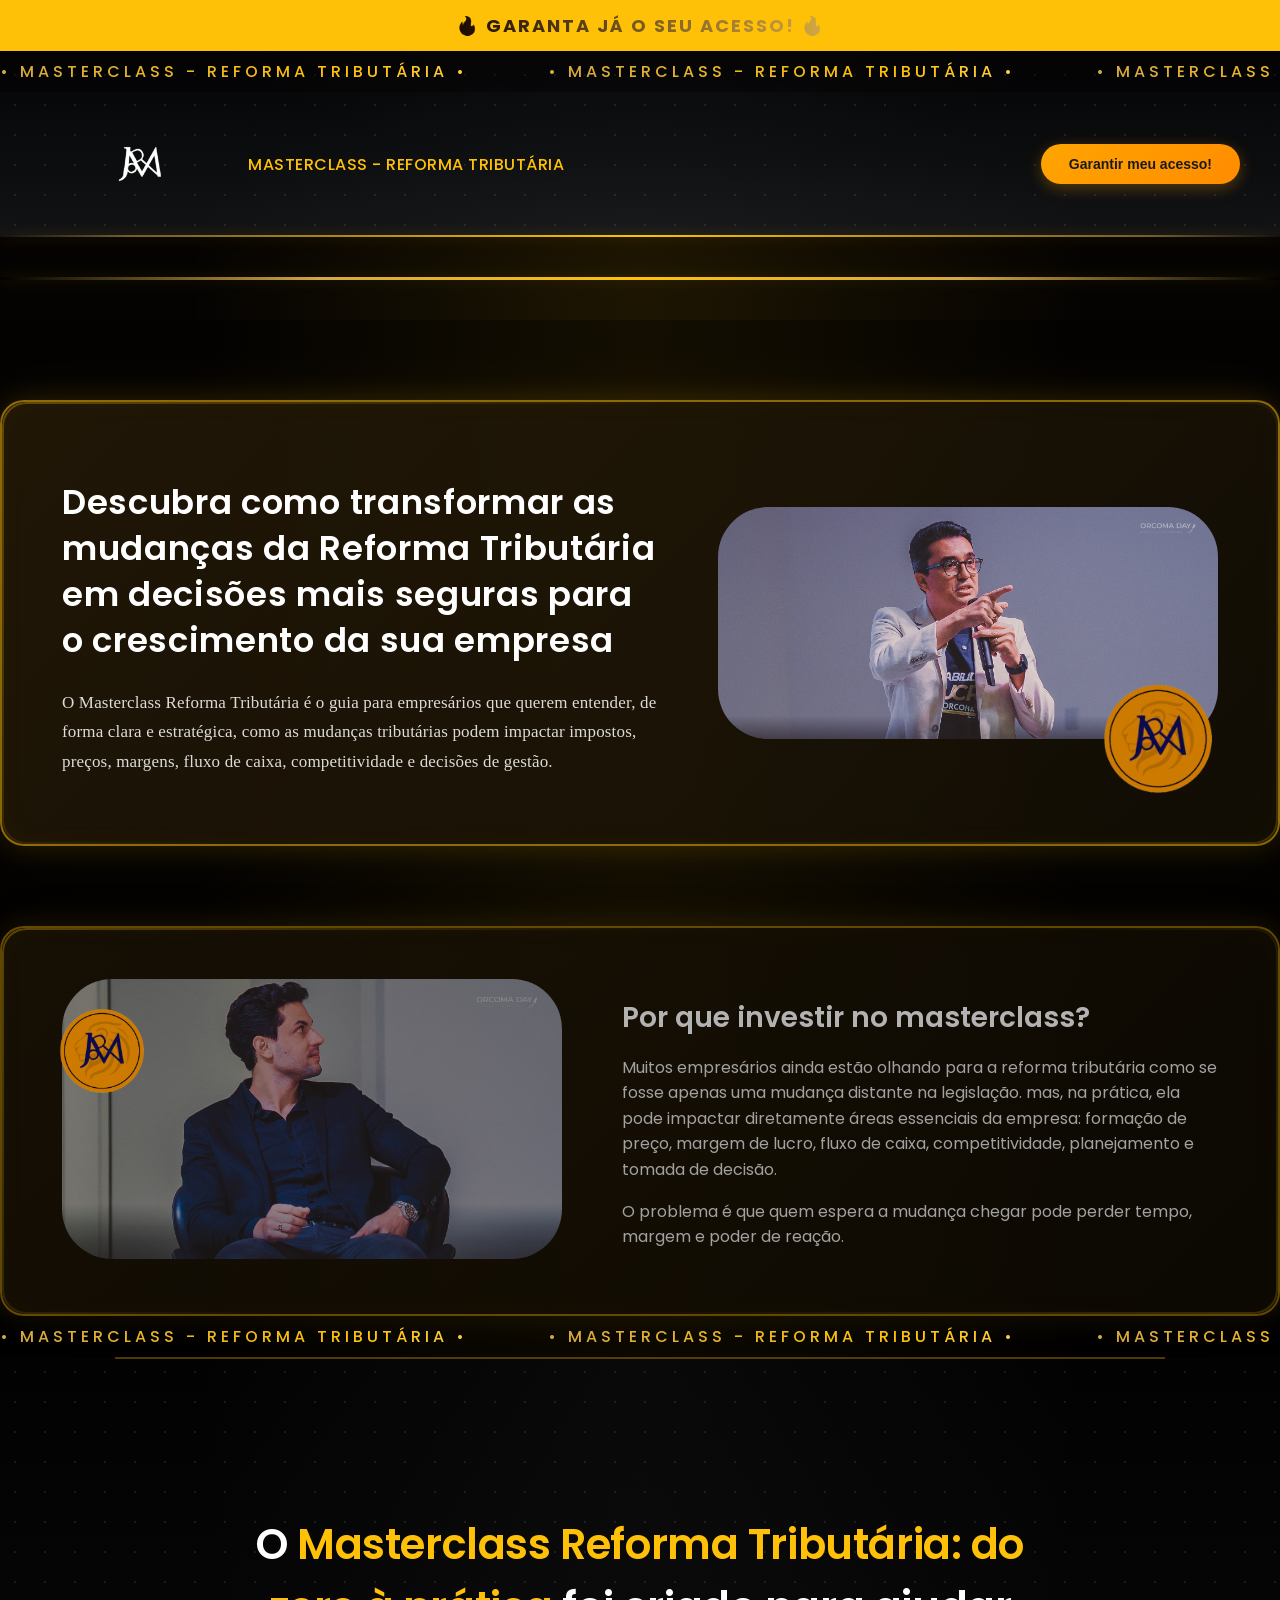
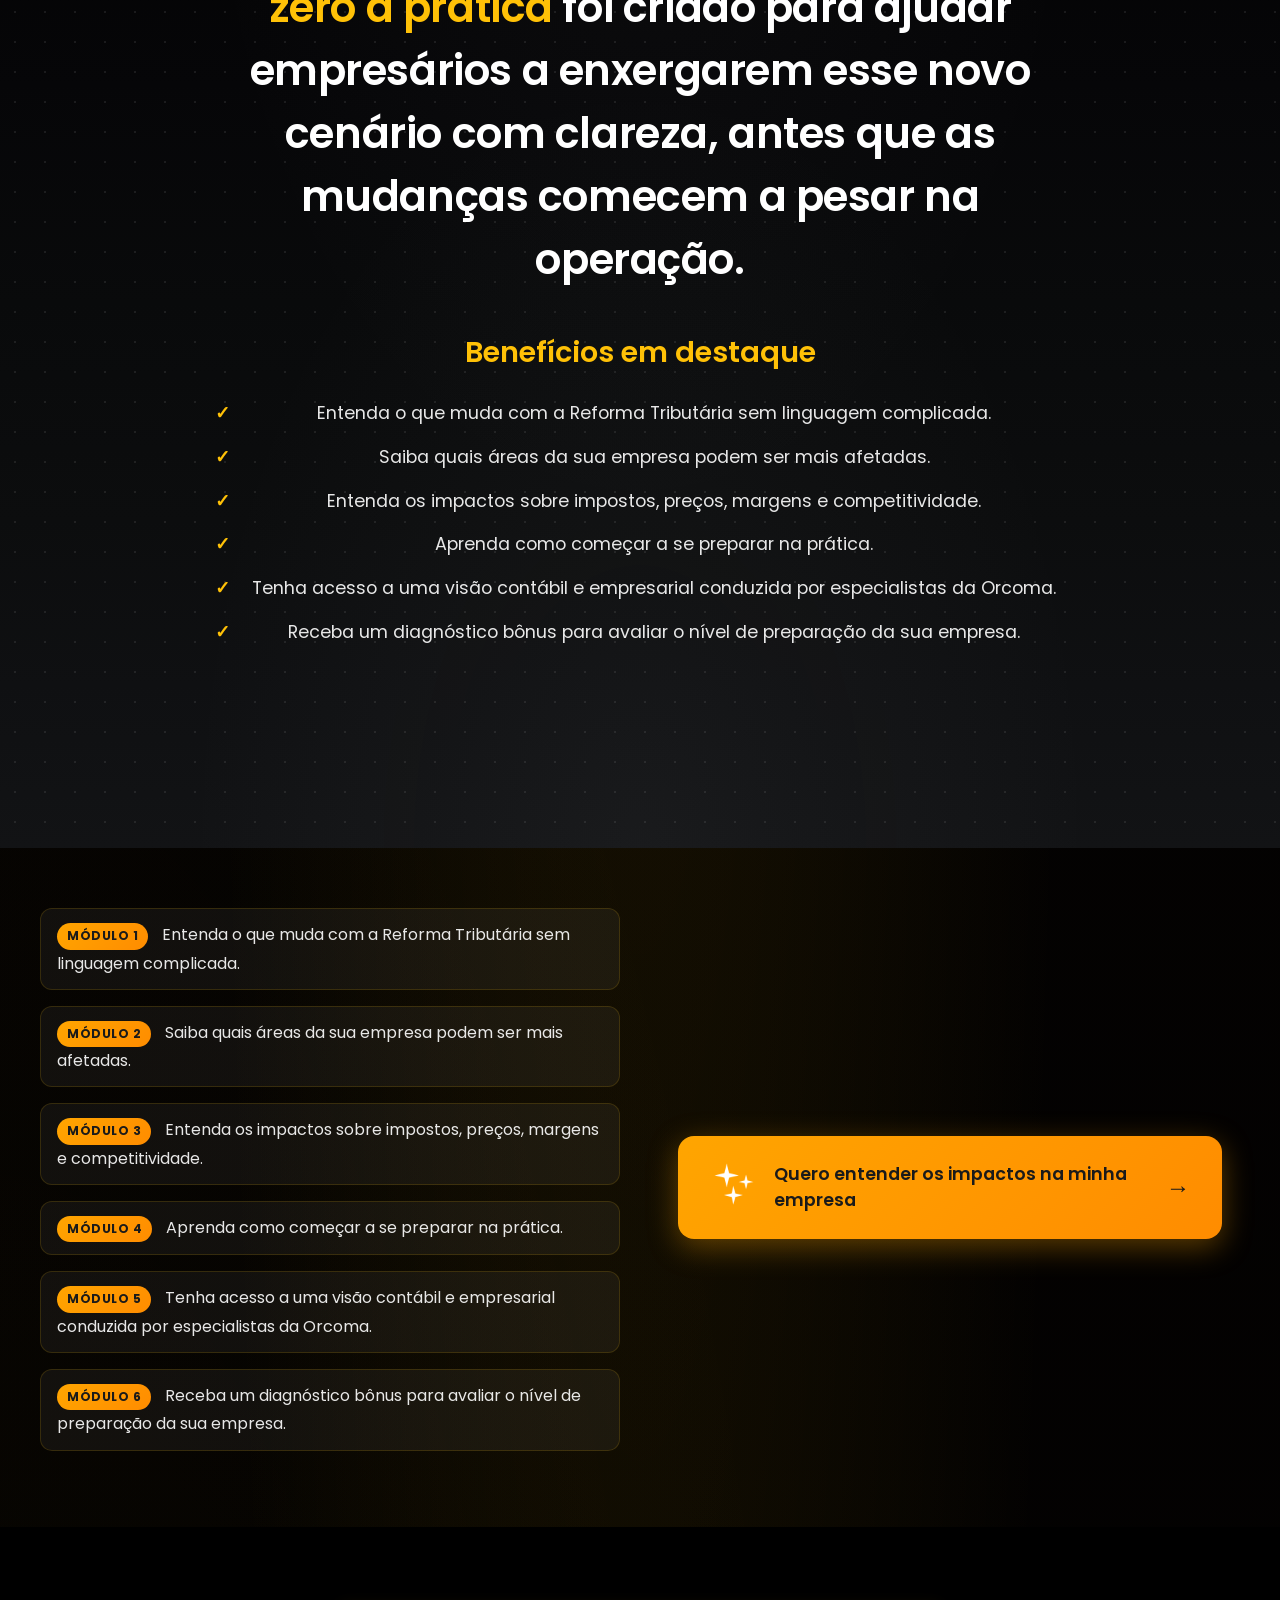
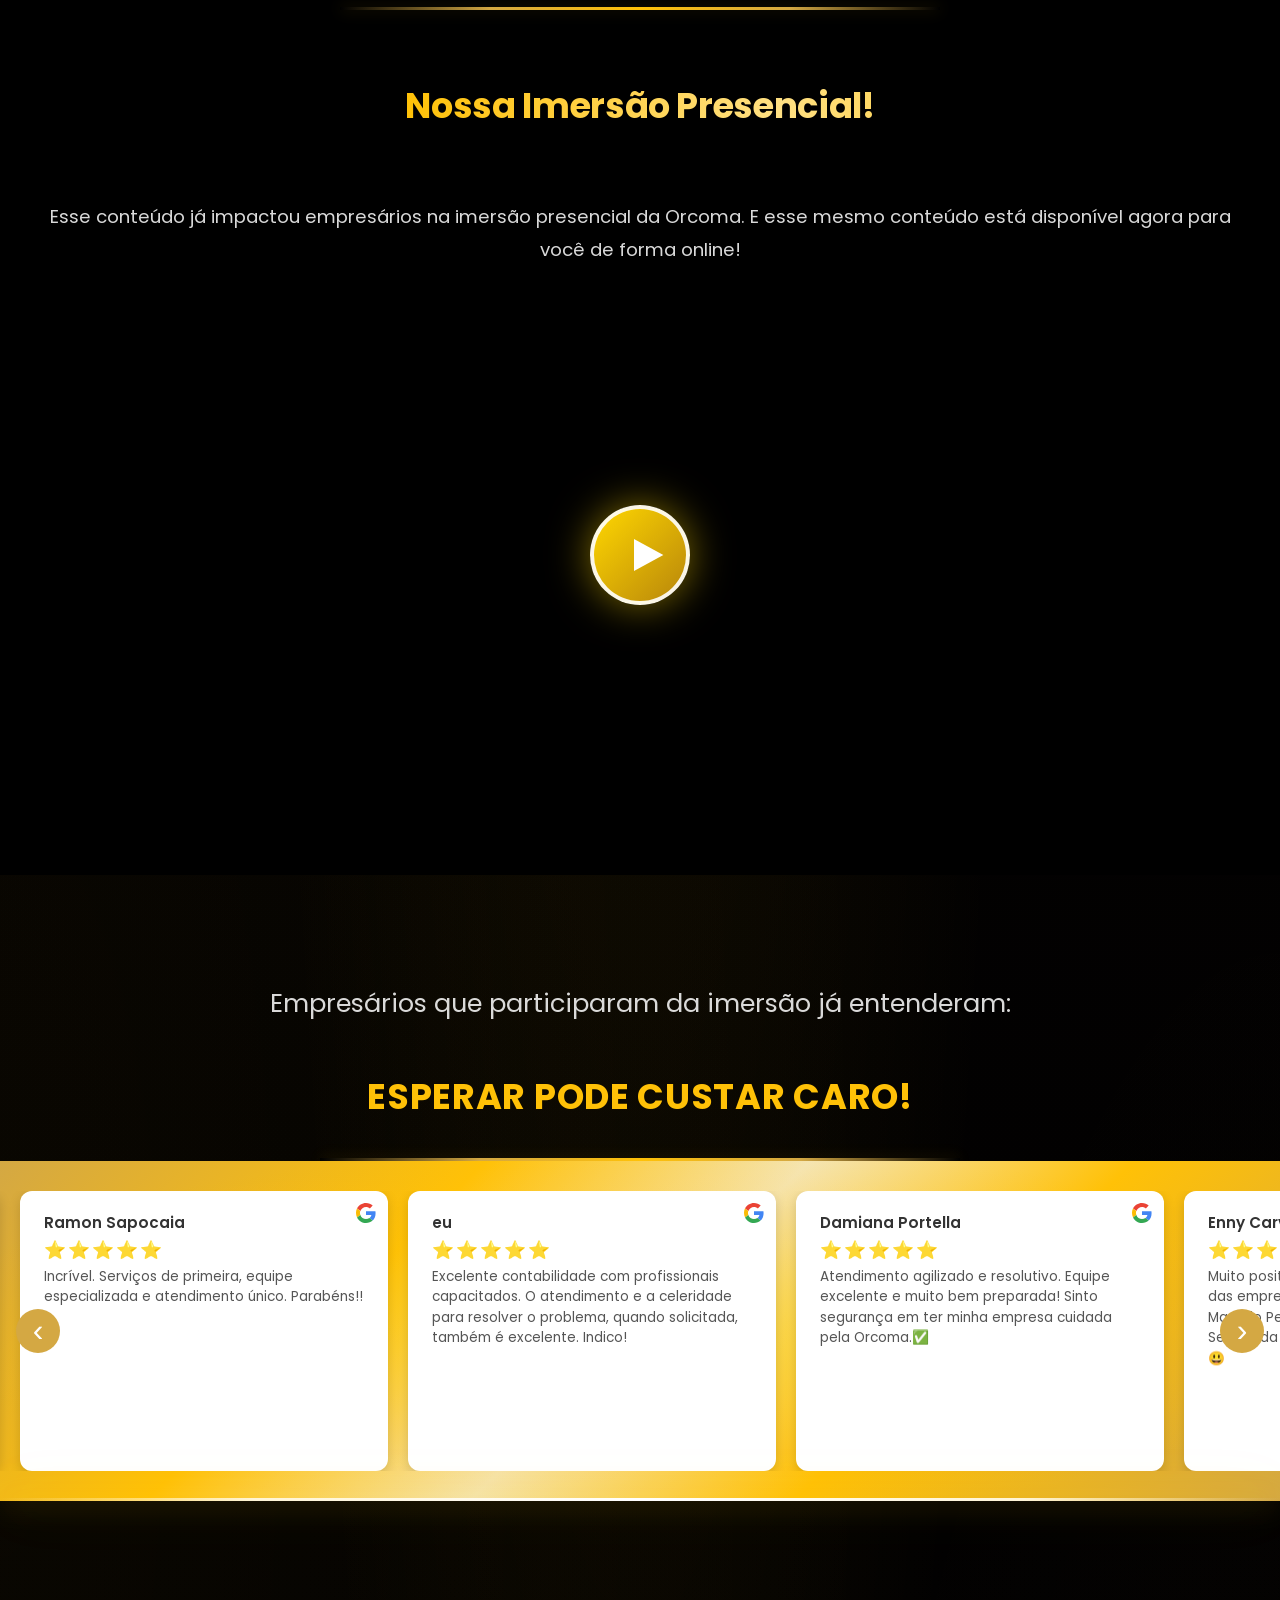
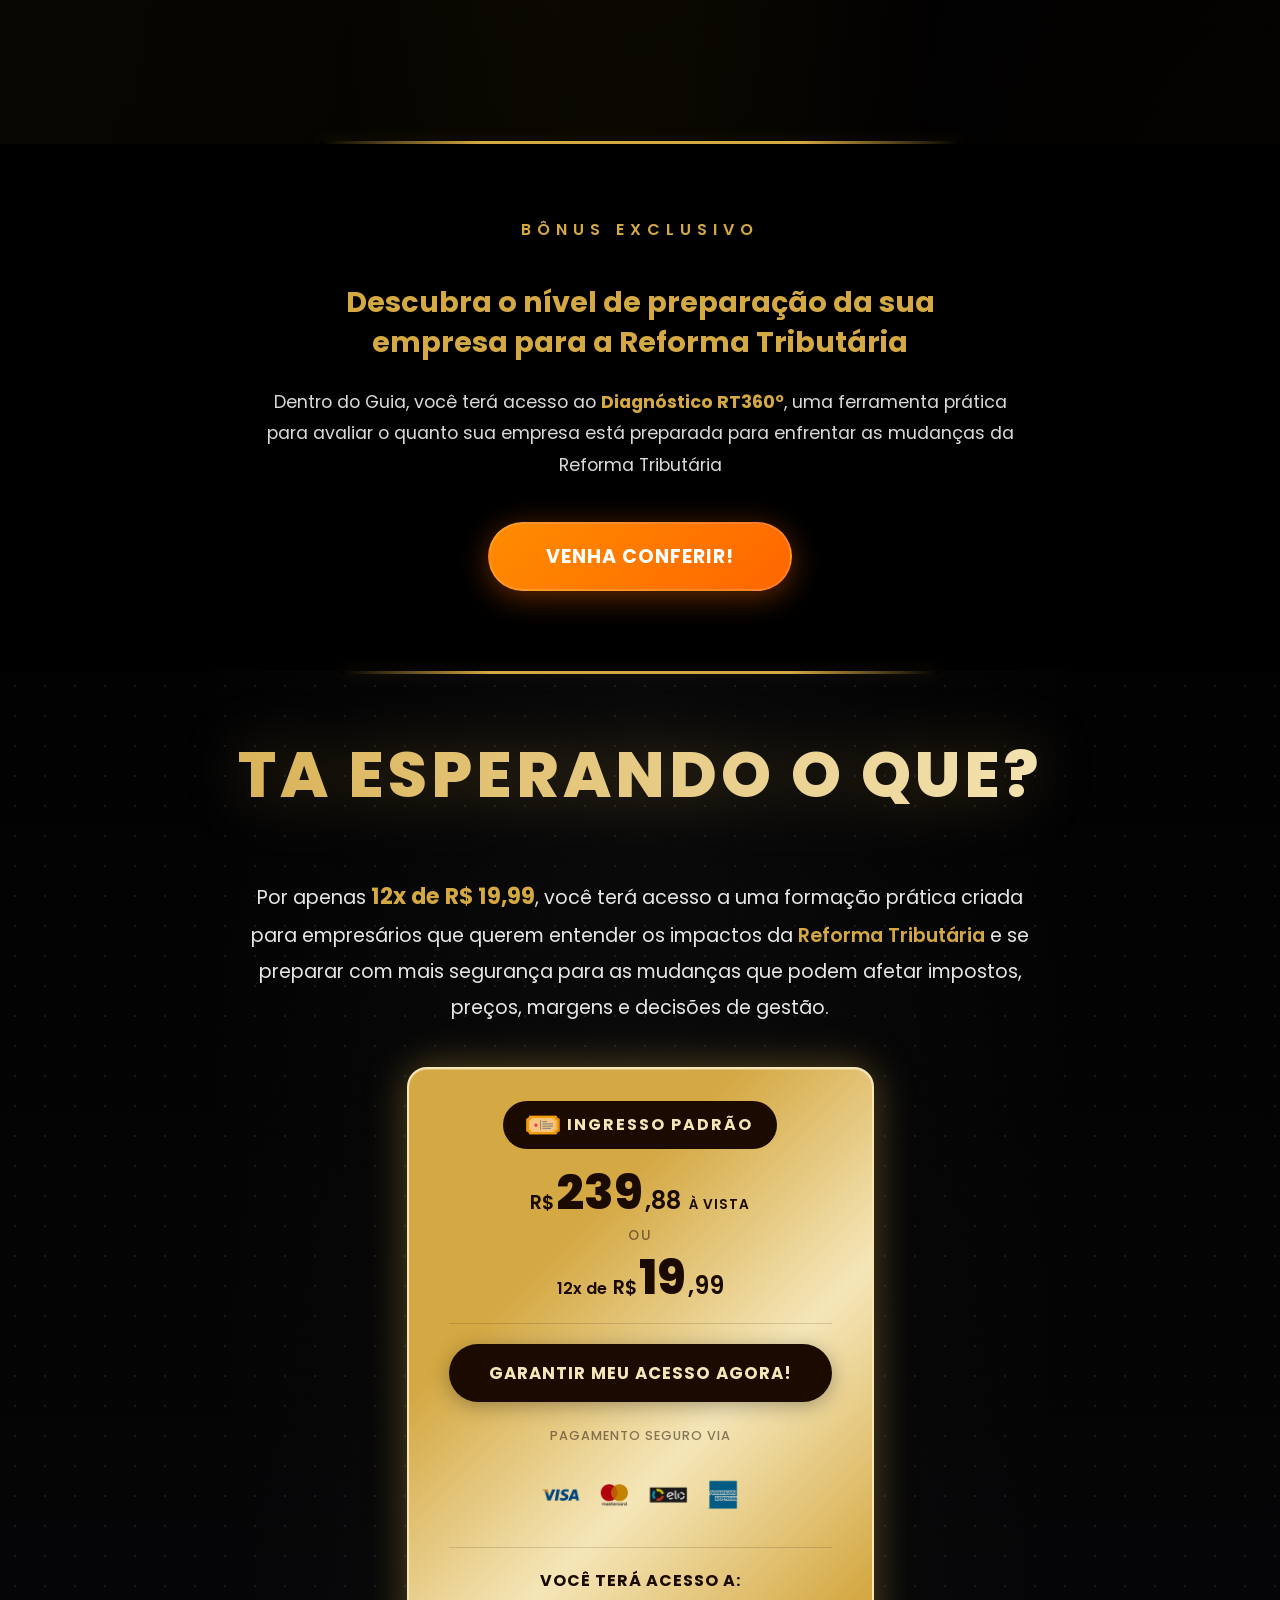
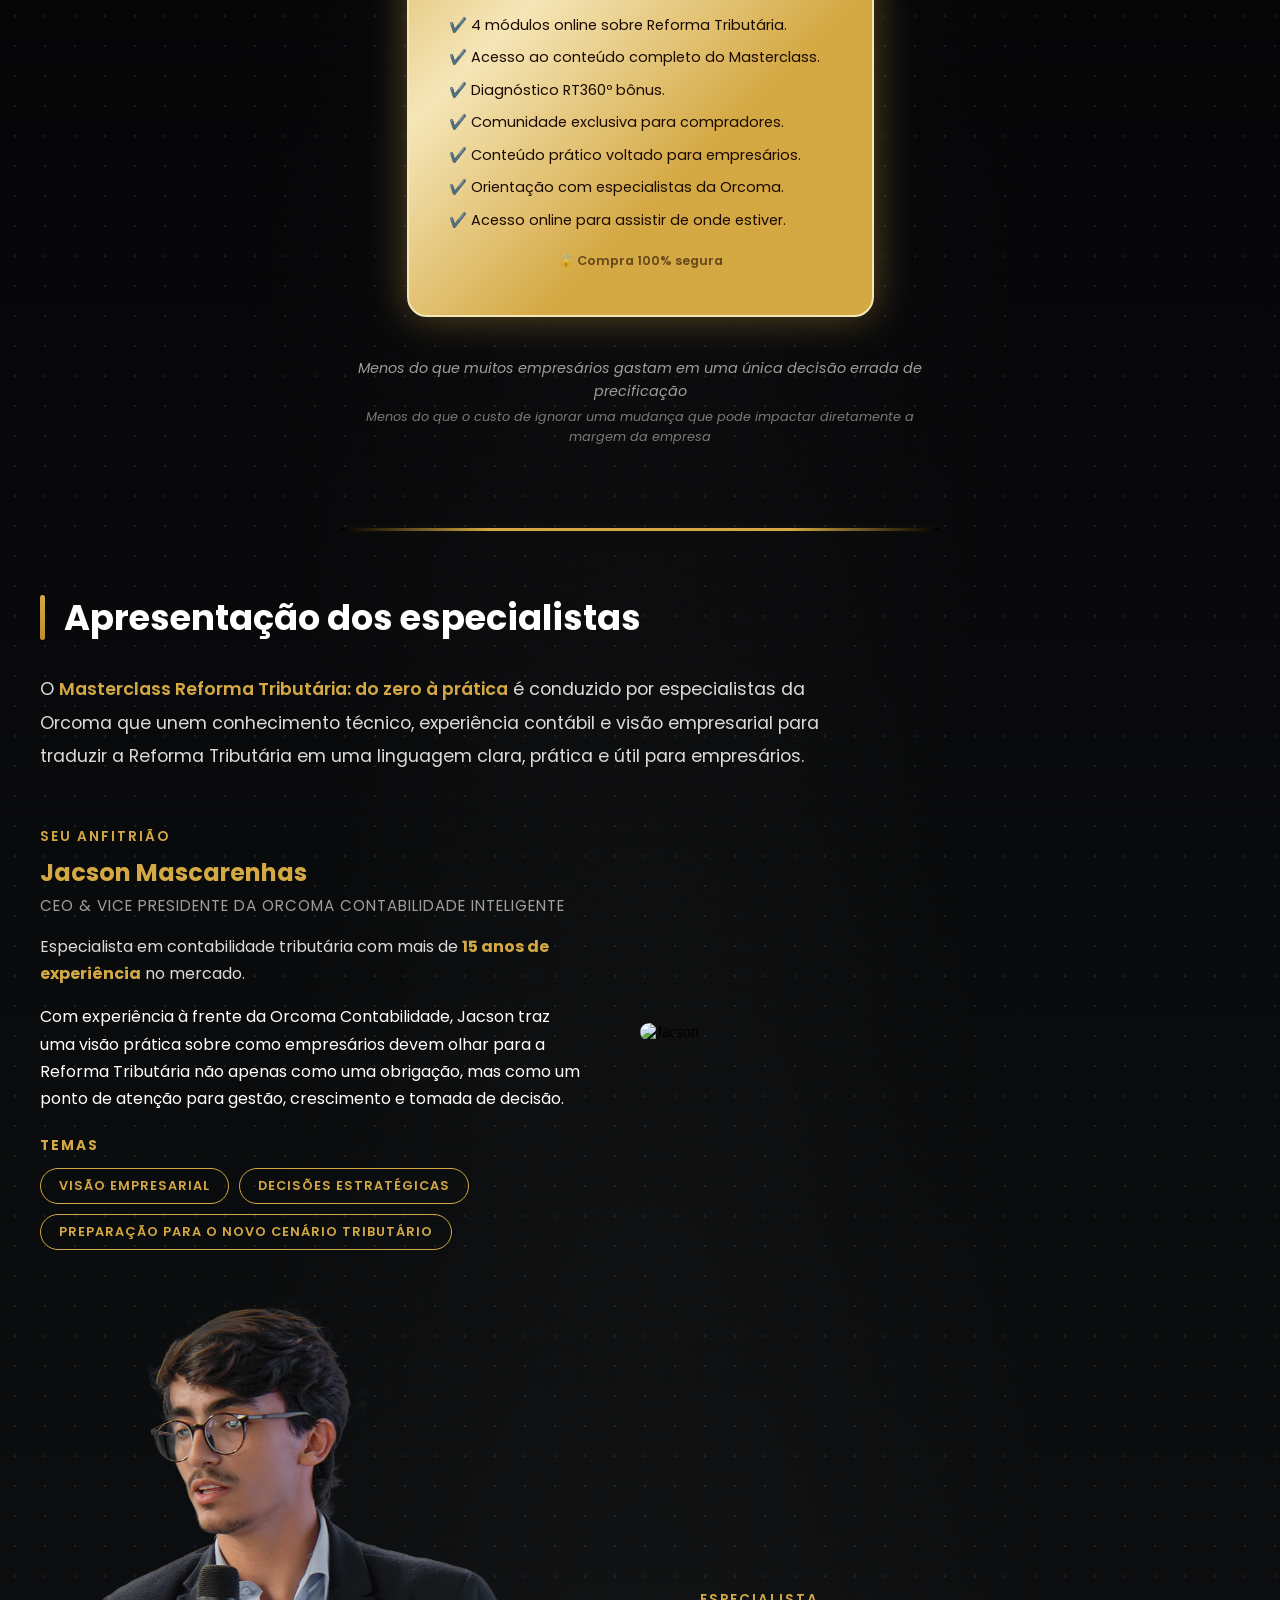
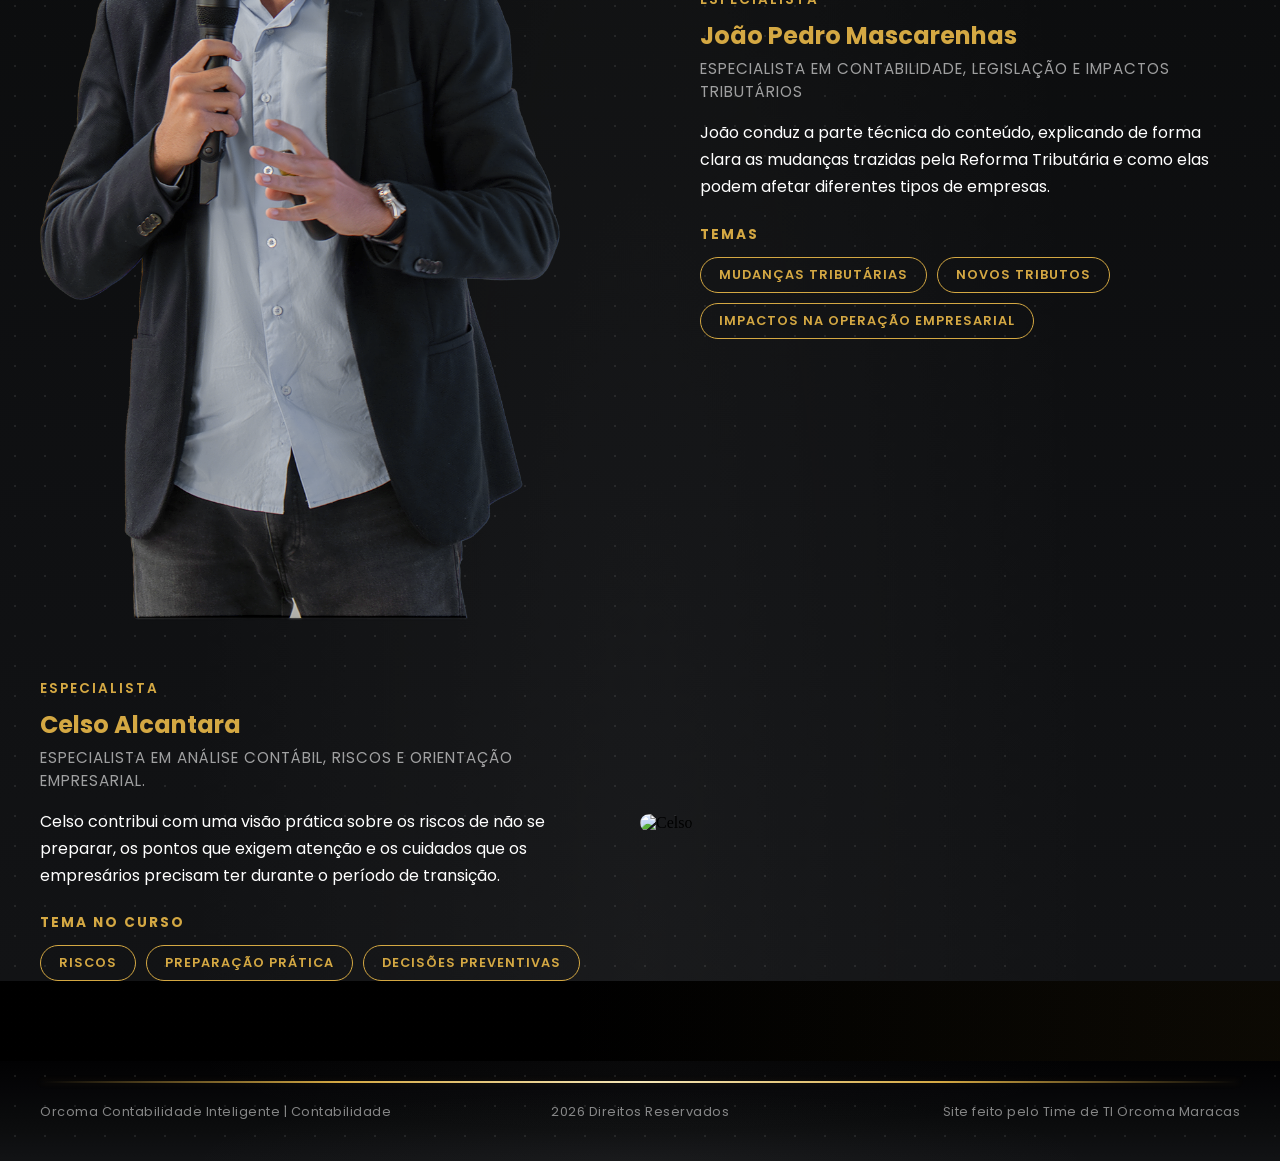
==== commit 669e9913: "fundo gradiente grafite escuro nas secoes + video hero Nj6iZmF-h3w + assets" ====
--- a/frontend/index.html
+++ b/frontend/index.html
@@ -12,6 +12,7 @@
     </script>
 </head>
 <body>
+<div class="golden-gradient-section">
 <div class="top-bar">
     <div class="top-bar-track">
         <span>🔥 GARANTA JÁ O SEU ACESSO! 🔥</span>
@@ -38,6 +39,7 @@
         <button class="cta-button">Garantir meu acesso!</button>
     </div>
 </header>
+</div>
 
 <main>
     <!-- Conteúdo da página -->
@@ -45,7 +47,7 @@
 
     <div class="hero-video-wrapper">
         <div class="hero-bg-video">
-            <iframe class="hero-bg-iframe" src="https://www.youtube.com/embed/dWn8W-vdqqk?autoplay=1&mute=1&modestbranding=1&rel=0&iv_load_policy=3&showinfo=0&fs=0&controls=0&loop=1&playlist=dWn8W-vdqqk" allow="autoplay; encrypted-media"></iframe>
+            <iframe class="hero-bg-iframe" src="https://www.youtube.com/embed/Nj6iZmF-h3w?autoplay=1&mute=1&modestbranding=1&rel=0&iv_load_policy=3&showinfo=0&fs=0&controls=0&loop=1&playlist=Nj6iZmF-h3w" allow="autoplay; encrypted-media"></iframe>
         </div>
         <div class="hero-overlay"></div>
         <section class="hero">
@@ -105,6 +107,7 @@
     </div>
     </div>
 
+<div class="golden-gradient-section">
     <section class="content-center section-with-top-divider">
         
         <div class="content-center">
@@ -149,6 +152,7 @@
         </div>
 
     </section>
+</div>
 
     <div class="immersao-wrapper">
         <section class="immersao-section">
@@ -288,6 +292,7 @@
         </section>
     </div>
 
+<div class="golden-gradient-section">
     <section class="oferta-section">
         <div class="oferta-divider"></div>
         <h2 class="oferta-titulo">TA ESPERANDO O QUE?</h2>
@@ -339,33 +344,75 @@
 
     </section>
 
-    <section class="especialistas-section">
-        <div class="especialistas-divider"></div>
-        <h2 class="especialistas-titulo">Apresentação dos especialistas</h2>
-        <p class="especialistas-texto">O <span class="especialistas-destaque">Masterclass Reforma Tributária: do zero à prática</span> é conduzido por especialistas da Orcoma que unem conhecimento técnico, experiência contábil e visão empresarial para traduzir a Reforma Tributária em uma linguagem clara, prática e útil para empresários.</p>
-        <div class="especialista-card">
-            <div class="especialista-info">
-                <p class="especialista-label">Seu Anfitrião</p>
-                <h3 class="especialista-nome">Jacson Mascarenhas</h3>
-                <p class="especialista-cargo">CEO & Vice Presidente da Orcoma Contabilidade Inteligente</p>
-                <p class="especialista-descricao">Especialista em contabilidade tributária com mais de <span class="destaque">15 anos de experiência</span> no mercado.</p>
-                <p class="especialista-texto">Com experiência à frente da Orcoma Contabilidade, Jacson traz uma visão prática sobre como empresários devem olhar para a Reforma Tributária não apenas como uma obrigação, mas como um ponto de atenção para gestão, crescimento e tomada de decisão.</p>
-                <div class="temas-destaque">
-                    <span class="temas-label">Temas</span>
-                    <div class="temas-pills">
-                        <span class="tema-pill">Visão empresarial</span>
-                        <span class="tema-pill">Decisões estratégicas</span>
-                        <span class="tema-pill">Preparação para o novo cenário tributário</span>
-                    </div>
-                </div>
-            </div>
-            <div class="especialista-image-wrapper">
-                <img src="assets/jacson.webp" alt="Jacson" class="especialista-image">
-            </div>
-        </div>
-    </section>
+    <div class="section-reforma">
+        <section class="especialistas-section">
+            <div class="especialistas-divider"></div>
+            <h2 class="especialistas-titulo">Apresentação dos especialistas</h2>
+            <p class="especialistas-texto">O <span class="especialistas-destaque">Masterclass Reforma Tributária: do zero à prática</span> é conduzido por especialistas da Orcoma que unem conhecimento técnico, experiência contábil e visão empresarial para traduzir a Reforma Tributária em uma linguagem clara, prática e útil para empresários.</p>
+            <div class="especialista-card">
+                <div class="especialista-info">
+                    <p class="especialista-label">Seu Anfitrião</p>
+                    <h3 class="especialista-nome">Jacson Mascarenhas</h3>
+                    <p class="especialista-cargo">CEO & Vice Presidente da Orcoma Contabilidade Inteligente</p>
+                    <p class="especialista-descricao">Especialista em contabilidade tributária com mais de <span class="destaque">15 anos de experiência</span> no mercado.</p>
+                    <p class="especialista-texto">Com experiência à frente da Orcoma Contabilidade, Jacson traz uma visão prática sobre como empresários devem olhar para a Reforma Tributária não apenas como uma obrigação, mas como um ponto de atenção para gestão, crescimento e tomada de decisão.</p>
+                    <div class="temas-destaque">
+                        <span class="temas-label">Temas</span>
+                        <div class="temas-pills">
+                            <span class="tema-pill">Visão empresarial</span>
+                            <span class="tema-pill">Decisões estratégicas</span>
+                            <span class="tema-pill">Preparação para o novo cenário tributário</span>
+                        </div>
+                    </div>
+                </div>
+                <div class="especialista-image-wrapper">
+                    <img src="assets/jacson.png" alt="Jacson" class="especialista-image">
+                </div>
+            </div>
+            <div class="especialista-card especialista-card--reverse">
+                <div class="especialista-image-wrapper">
+                    <img src="assets/JOÃO.png" alt="João" class="especialista-image">
+                </div>
+                <div class="especialista-info">
+                    <p class="especialista-label">Especialista</p>
+                    <h3 class="especialista-nome">João Pedro Mascarenhas</h3>
+                    <p class="especialista-cargo">Especialista em Contabilidade, legislação e impactos tributários</p>
+                    <p class="especialista-texto">João conduz a parte técnica do conteúdo, explicando de forma clara as mudanças trazidas pela Reforma Tributária e como elas podem afetar diferentes tipos de empresas.</p>
+                    <div class="temas-destaque">
+                        <span class="temas-label">Temas</span>
+                        <div class="temas-pills">
+                            <span class="tema-pill">Mudanças tributárias</span>
+                            <span class="tema-pill">Novos tributos</span>
+                            <span class="tema-pill">Impactos na operação empresarial</span>
+                        </div>
+                    </div>
+                </div>
+            </div>
+            <div class="especialista-card">
+                <div class="especialista-info">
+                    <p class="especialista-label">Especialista</p>
+                    <h3 class="especialista-nome">Celso Alcantara</h3>
+                    <p class="especialista-cargo">Especialista em análise contábil, riscos e orientação empresarial.</p>
+                    <p class="especialista-texto">Celso contribui com uma visão prática sobre os riscos de não se preparar, os pontos que exigem atenção e os cuidados que os empresários precisam ter durante o período de transição.</p>
+                    <div class="temas-destaque">
+                        <span class="temas-label">Tema no curso</span>
+                        <div class="temas-pills">
+                            <span class="tema-pill">Riscos</span>
+                            <span class="tema-pill">Preparação prática</span>
+                            <span class="tema-pill">Decisões preventivas</span>
+                        </div>
+                    </div>
+                </div>
+                <div class="especialista-image-wrapper">
+                    <img src="assets/CELSO.png" alt="Celso" class="especialista-image">
+                </div>
+            </div>
+        </section>
+    </div>
+</div>
 </main>
 
+<div class="golden-gradient-section">
 <footer class="footer">
     <div class="footer-divider"></div>
     <div class="footer-content">
@@ -374,6 +421,7 @@
         <span class="footer-right">Site feito pelo Time de TI Orcoma Maracas</span>
     </div>
 </footer>
+</div>
 
 <script src="script.js"></script>
 <script src="https://www.youtube.com/iframe_api"></script>
--- a/frontend/arte.css
+++ b/frontend/arte.css
@@ -46,9 +46,9 @@
 }
 
 @keyframes textShimmer {
-    0% { background-position: 0% center; filter: drop-shadow(0 0 5px rgba(255, 193, 7, 0.3)); }
-    50% { background-position: 100% center; filter: drop-shadow(0 0 20px rgba(255, 193, 7, 0.8)) drop-shadow(0 0 40px rgba(255, 193, 7, 0.4)); }
-    100% { background-position: 200% center; filter: drop-shadow(0 0 5px rgba(255, 193, 7, 0.3)); }
+    0% { background-position: 0% center; filter: drop-shadow(0 0 2px rgba(255, 193, 7, 0.08)); }
+    50% { background-position: 100% center; filter: drop-shadow(0 0 6px rgba(255, 193, 7, 0.2)) drop-shadow(0 0 12px rgba(255, 193, 7, 0.08)); }
+    100% { background-position: 200% center; filter: drop-shadow(0 0 2px rgba(255, 193, 7, 0.08)); }
 }
 
 ::-webkit-scrollbar-track {
@@ -116,6 +116,32 @@
 
 /* Header */
 
+.golden-gradient-section {
+    position: relative;
+    background:
+        radial-gradient(circle, rgba(180, 180, 180, 0.12) 1px, transparent 1px),
+        radial-gradient(ellipse at 50% 0%, rgba(180, 180, 180, 0.04) 0%, transparent 50%),
+        radial-gradient(ellipse at 50% 100%, rgba(150, 150, 150, 0.06) 0%, transparent 50%),
+        linear-gradient(180deg,
+            #020203 0%,
+            #040405 15%,
+            #060608 30%,
+            #090a0b 50%,
+            #0c0d0e 70%,
+            #0f1012 85%,
+            #121315 100%
+        );
+    background-size:
+        30px 30px,
+        100% 100%,
+        100% 100%,
+        100% 100%;
+}
+
+.golden-gradient-section header.header {
+    background: transparent;
+}
+
 header.header {
     width: 100%;
     padding: 20px 0;
@@ -271,10 +297,10 @@
 
 .hero-bg-iframe {
     position: absolute;
-    top: 42%;
+    top: 50%;
     left: 50%;
-    width: 260vh;
-    height: 146vh;
+    width: 420vh;
+    height: 236vh;
     min-width: 100vw;
     min-height: 56.25vw;
     transform: translate(-50%, -50%);
@@ -1322,6 +1348,25 @@
     color: #1a0a00;
 }
 
+.ribbon {
+    position: absolute;
+    top: 20px;
+    right: -32px;
+    width: 140px;
+    background: #d32f2f;
+    color: #fff;
+    font-family: 'Poppins', sans-serif;
+    font-weight: 700;
+    font-size: 0.8rem;
+    letter-spacing: 1px;
+    text-transform: uppercase;
+    text-align: center;
+    padding: 6px 0;
+    transform: rotate(45deg);
+    box-shadow: 0 2px 4px rgba(0,0,0,0.3);
+    z-index: 2;
+}
+
 .preco-card .ingresso-pill {
     display: flex;
     align-items: center;
@@ -1552,7 +1597,7 @@
     padding: 18px 48px;
     border-radius: 50px;
     text-decoration: none;
-    box-shadow: 0 0 40px rgba(212, 168, 67, 0.4);
+    box-shadow: 0 0 15px rgba(212, 168, 67, 0.2);
     transition: all 0.3s ease;
 }
 
@@ -1561,9 +1606,9 @@
 }
 
 @keyframes pulseGarantir {
-    0%   { transform: scale(1); box-shadow: 0 0 40px rgba(212, 168, 67, 0.4); }
-    50%  { transform: scale(1.06); box-shadow: 0 0 70px rgba(212, 168, 67, 0.7); }
-    100% { transform: scale(1); box-shadow: 0 0 40px rgba(212, 168, 67, 0.4); }
+    0%   { transform: scale(1); box-shadow: 0 0 15px rgba(212, 168, 67, 0.2); }
+    50%  { transform: scale(1.06); box-shadow: 0 0 30px rgba(212, 168, 67, 0.35); }
+    100% { transform: scale(1); box-shadow: 0 0 15px rgba(212, 168, 67, 0.2); }
 }
 
 /* Especialistas */
@@ -1585,7 +1630,7 @@
         #d4a843,
         #000000
     );
-    box-shadow: 0 0 15px rgba(212, 168, 67, 0.2);
+    box-shadow: 0 0 6px rgba(212, 168, 67, 0.08);
 }
 
 .especialistas-titulo {
@@ -1640,7 +1685,7 @@
     width: 100%;
     height: auto;
     border-radius: 12px;
-    box-shadow: 0 8px 40px rgba(0,0,0,0.4);
+    box-shadow: none;
 }
 
 .especialista-info {
@@ -1737,20 +1782,20 @@
 .tema-pill.active {
     background: #d4a843;
     color: #1a0a00;
-    box-shadow: 0 0 30px rgba(212, 168, 67, 0.6), 0 0 60px rgba(212, 168, 67, 0.2);
+    box-shadow: 0 0 12px rgba(212, 168, 67, 0.3), 0 0 25px rgba(212, 168, 67, 0.1);
     transform: scale(1.05);
 }
 
 @keyframes pillSelect {
     0% { transform: scale(1); }
-    40% { transform: scale(1.12); box-shadow: 0 0 50px rgba(212, 168, 67, 0.8); }
-    100% { transform: scale(1.05); box-shadow: 0 0 30px rgba(212, 168, 67, 0.6), 0 0 60px rgba(212, 168, 67, 0.2); }
+    40% { transform: scale(1.12); box-shadow: 0 0 20px rgba(212, 168, 67, 0.4); }
+    100% { transform: scale(1.05); box-shadow: 0 0 12px rgba(212, 168, 67, 0.3), 0 0 25px rgba(212, 168, 67, 0.1); }
 }
 
 @keyframes pulseCard {
-    0%   { transform: scale(1); box-shadow: 0 0 30px rgba(212, 168, 67, 0.1); }
-    50%  { transform: scale(1.05); box-shadow: 0 0 50px rgba(212, 168, 67, 0.3); }
-    100% { transform: scale(1); box-shadow: 0 0 30px rgba(212, 168, 67, 0.1); }
+    0%   { transform: scale(1); box-shadow: 0 0 12px rgba(212, 168, 67, 0.05); }
+    50%  { transform: scale(1.05); box-shadow: 0 0 25px rgba(212, 168, 67, 0.15); }
+    100% { transform: scale(1); box-shadow: 0 0 12px rgba(212, 168, 67, 0.05); }
 }
 
 /* Guia page */
@@ -1849,7 +1894,7 @@
     border: 1px solid rgba(212, 168, 67, 0.35);
     border-radius: 20px;
     padding: 56px 36px;
-    box-shadow: 0 0 40px rgba(212, 168, 67, 0.12);
+    box-shadow: 0 0 20px rgba(212, 168, 67, 0.06);
     position: relative;
 }
 
@@ -1950,13 +1995,13 @@
 .nivel-badge.verde    { color: #4caf50; }
 
 .nivel-card.destaque .nivel-badge.vermelho {
-    text-shadow: 0 0 20px rgba(244, 67, 54, 0.6);
+    text-shadow: 0 0 8px rgba(244, 67, 54, 0.25);
 }
 .nivel-card.destaque .nivel-badge.amarelo {
-    text-shadow: 0 0 20px rgba(255, 193, 7, 0.6);
+    text-shadow: 0 0 8px rgba(255, 193, 7, 0.25);
 }
 .nivel-card.destaque .nivel-badge.verde {
-    text-shadow: 0 0 20px rgba(76, 175, 80, 0.6);
+    text-shadow: 0 0 8px rgba(76, 175, 80, 0.25);
 }
 
 .nivel-card.destaque {
@@ -2020,7 +2065,7 @@
         #d4a843,
         transparent
     );
-    box-shadow: 0 0 15px rgba(212, 168, 67, 0.3);
+    box-shadow: 0 0 6px rgba(212, 168, 67, 0.1);
 }
 
 .footer-content {
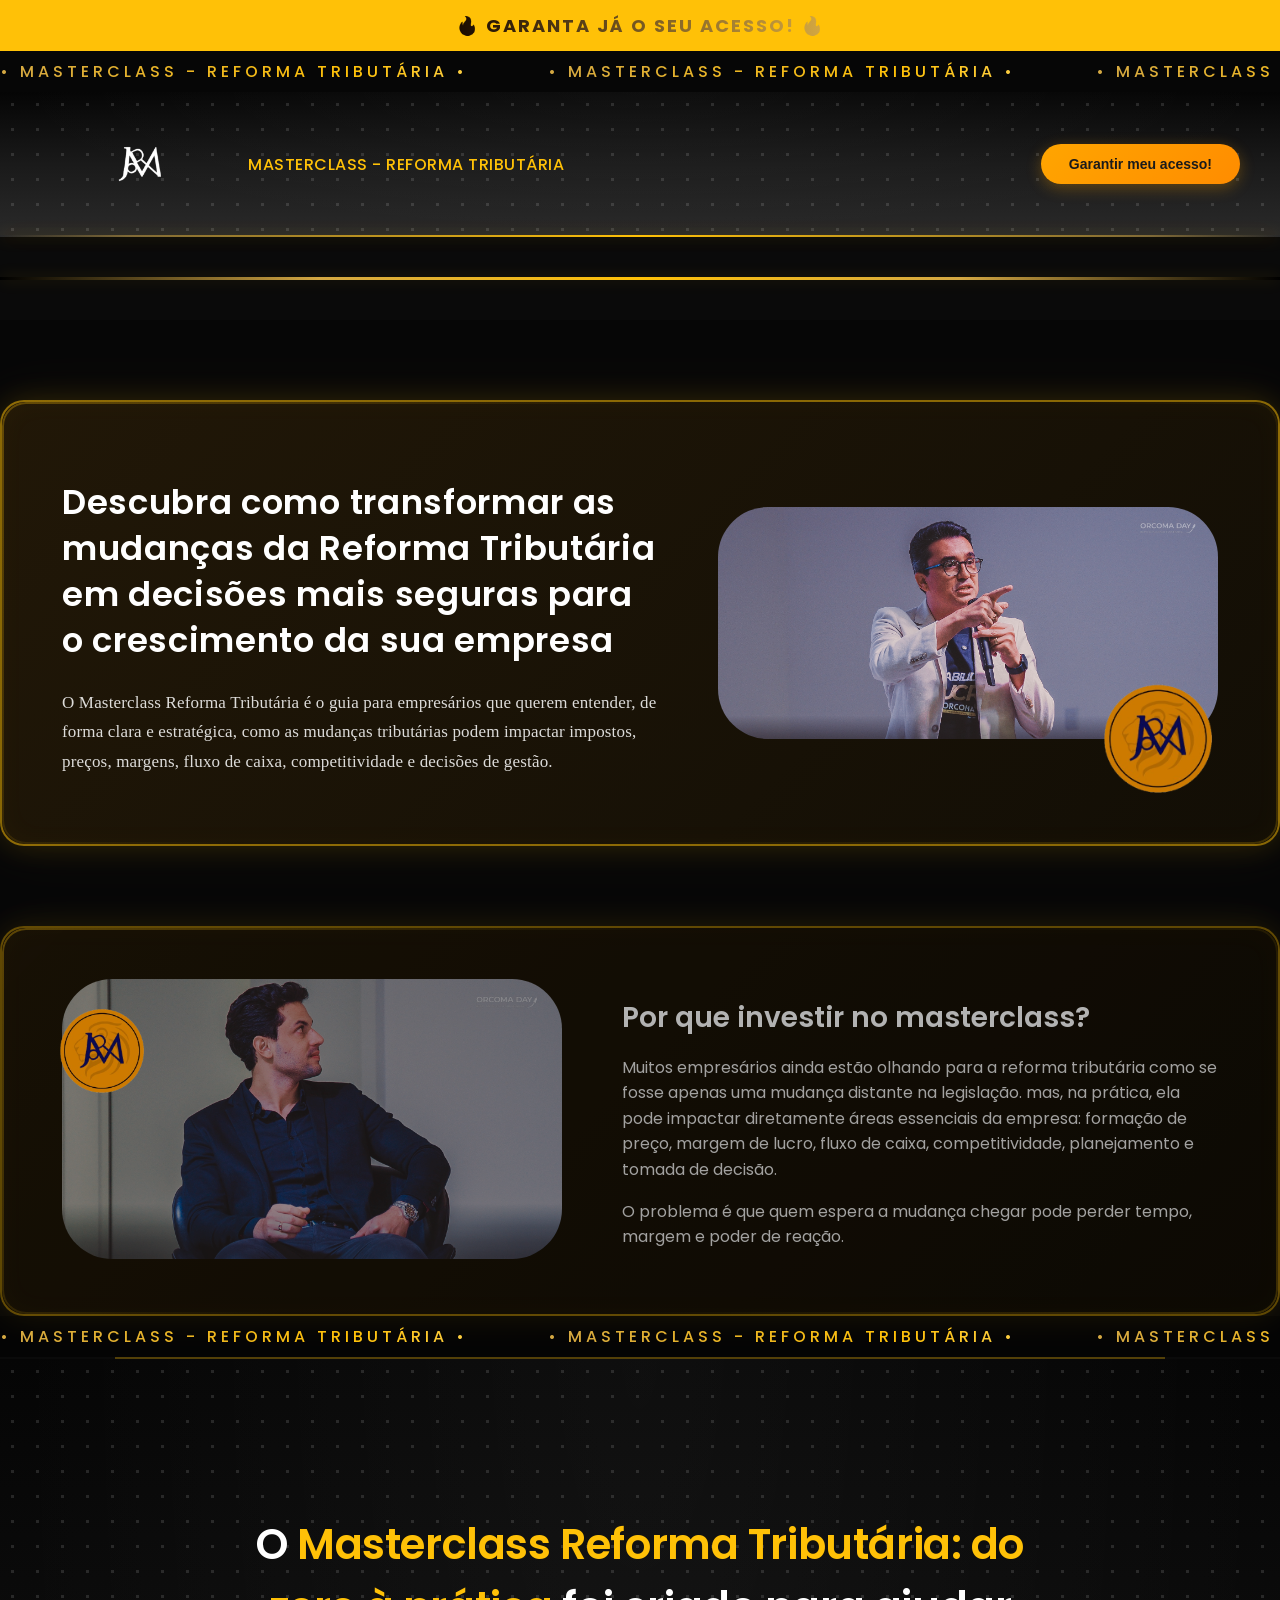
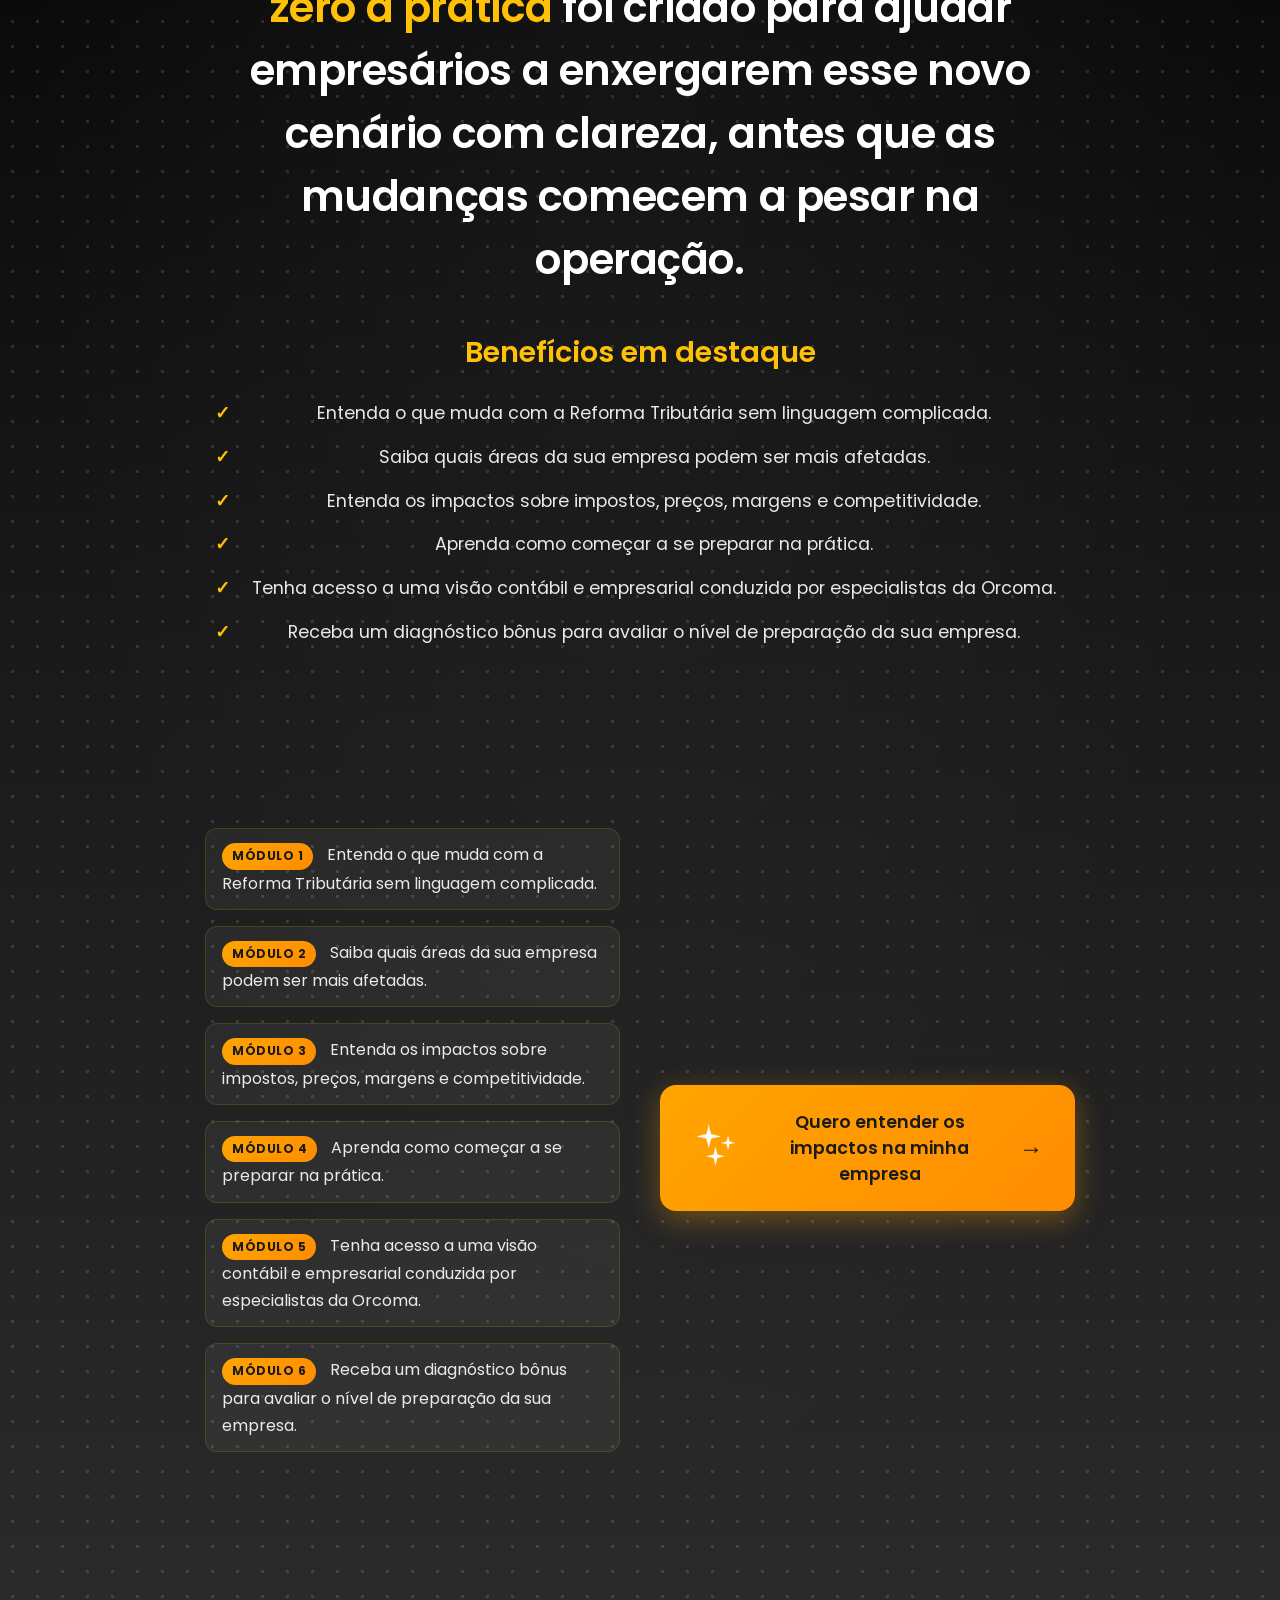
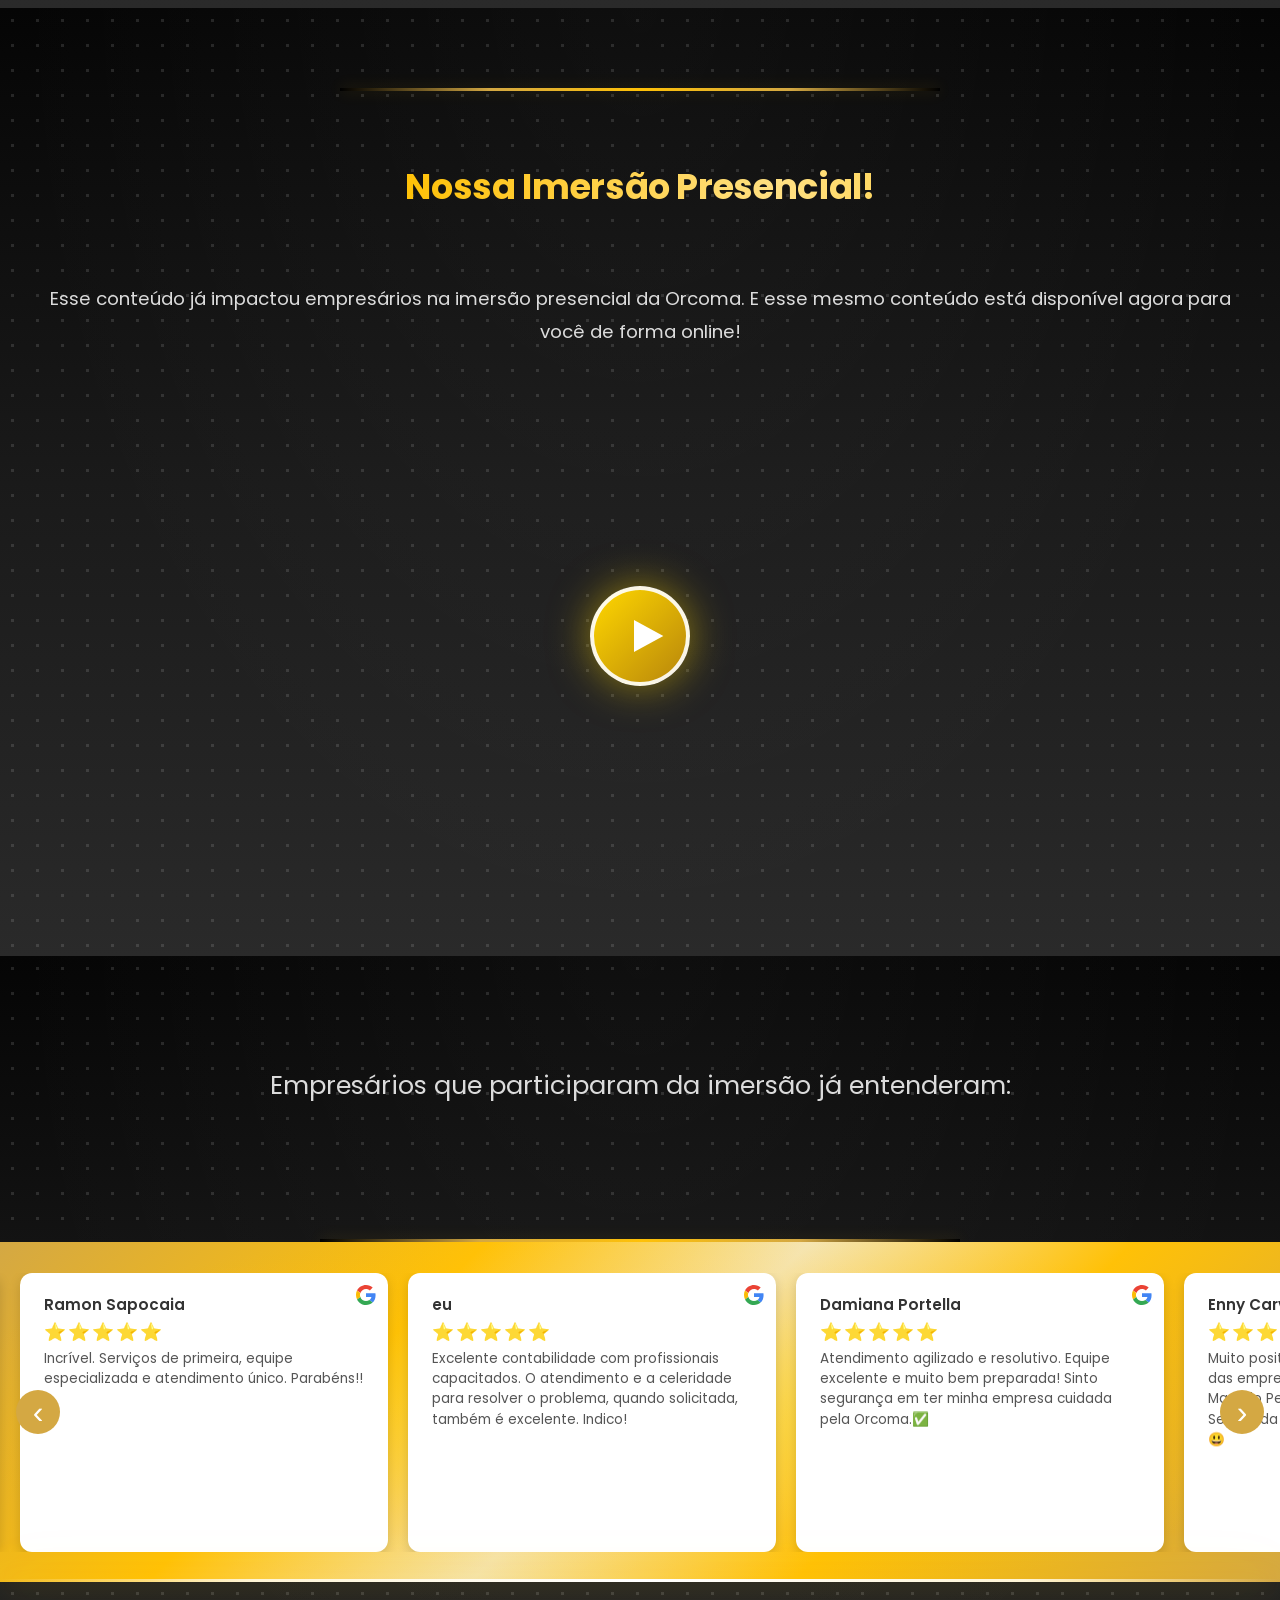
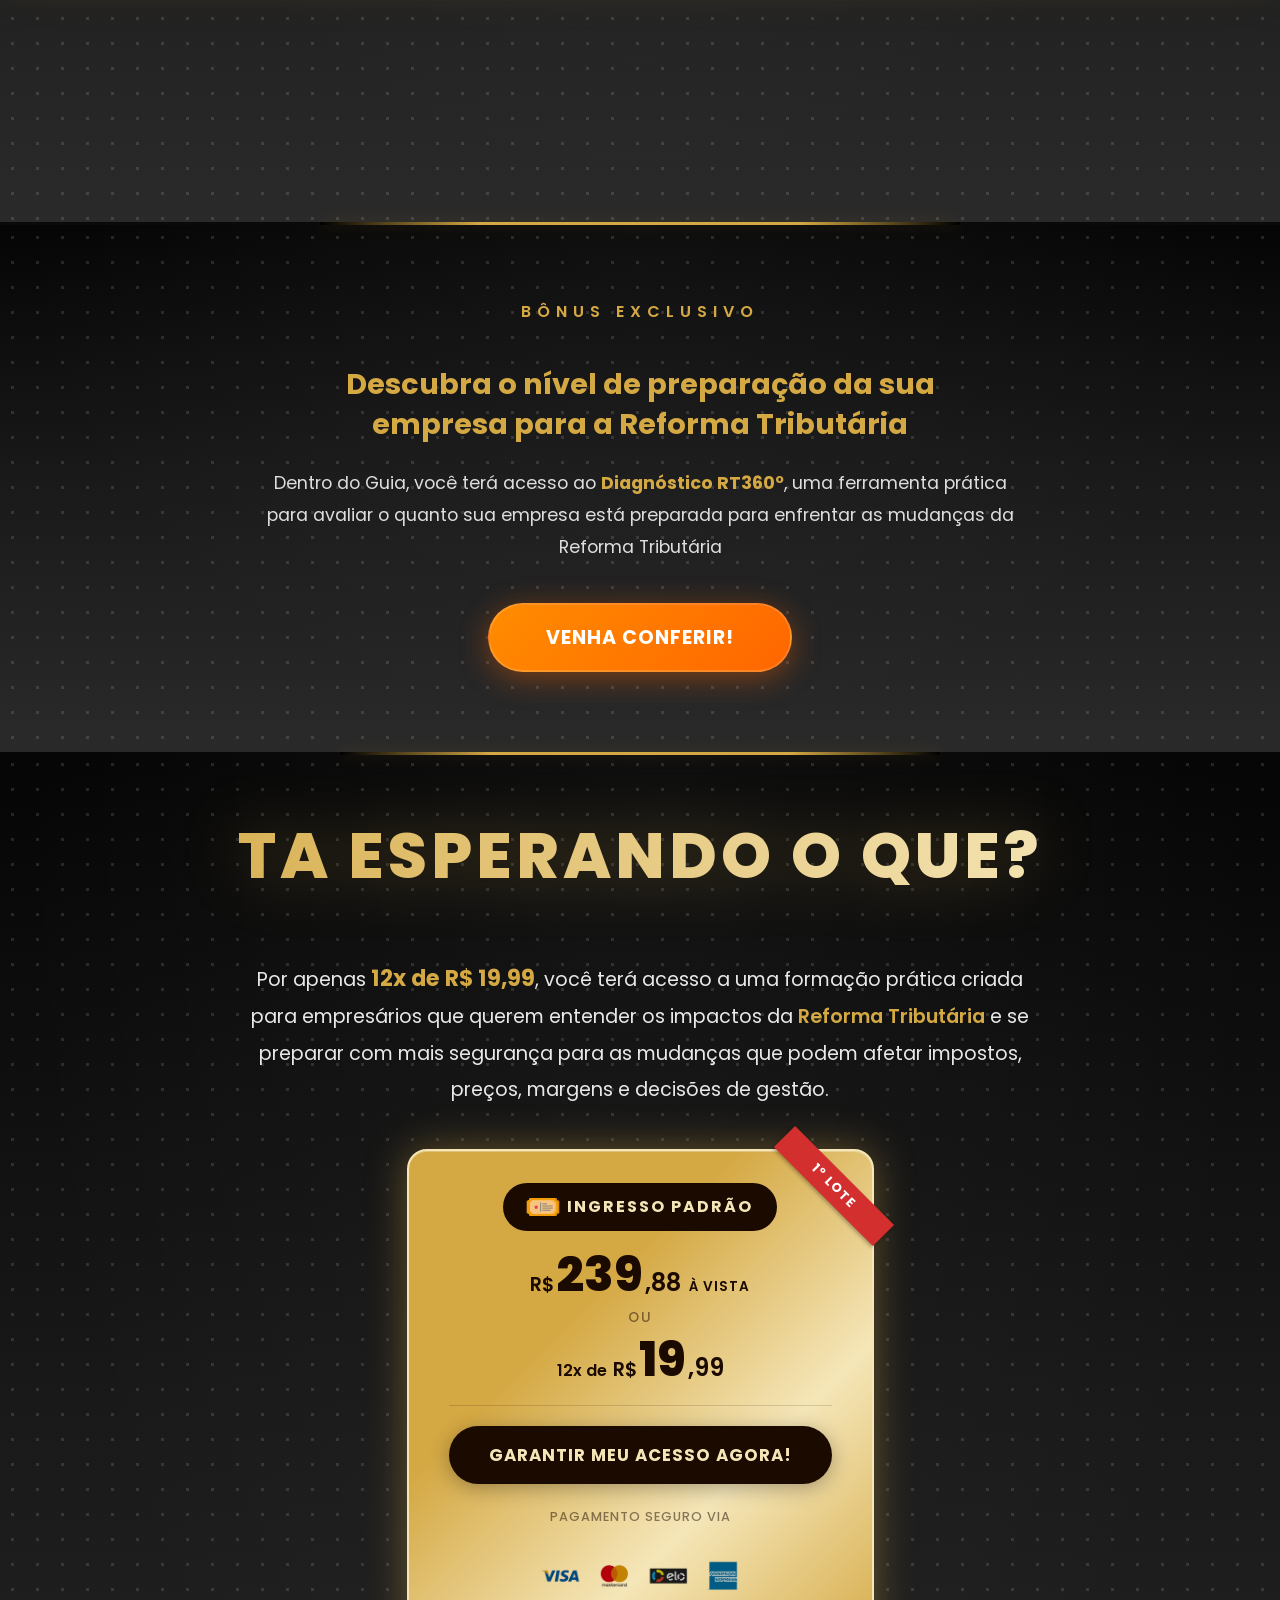
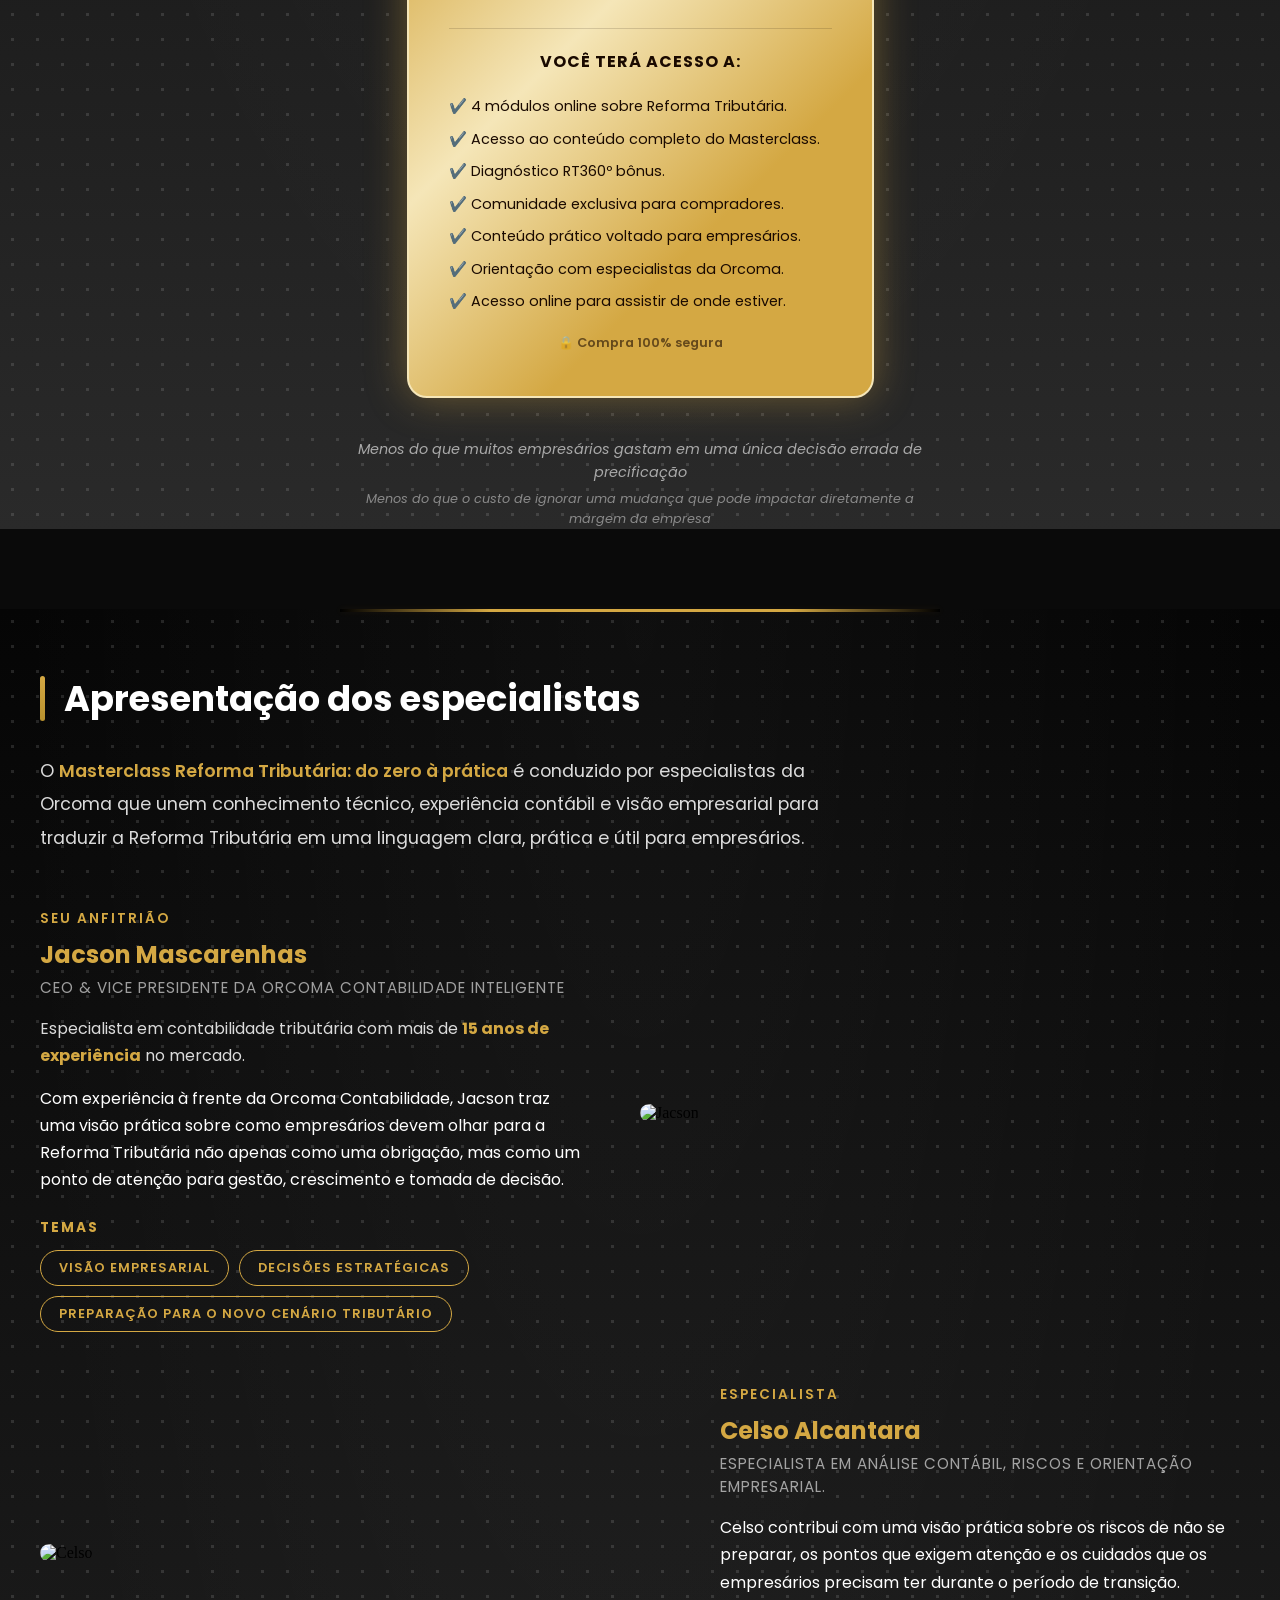
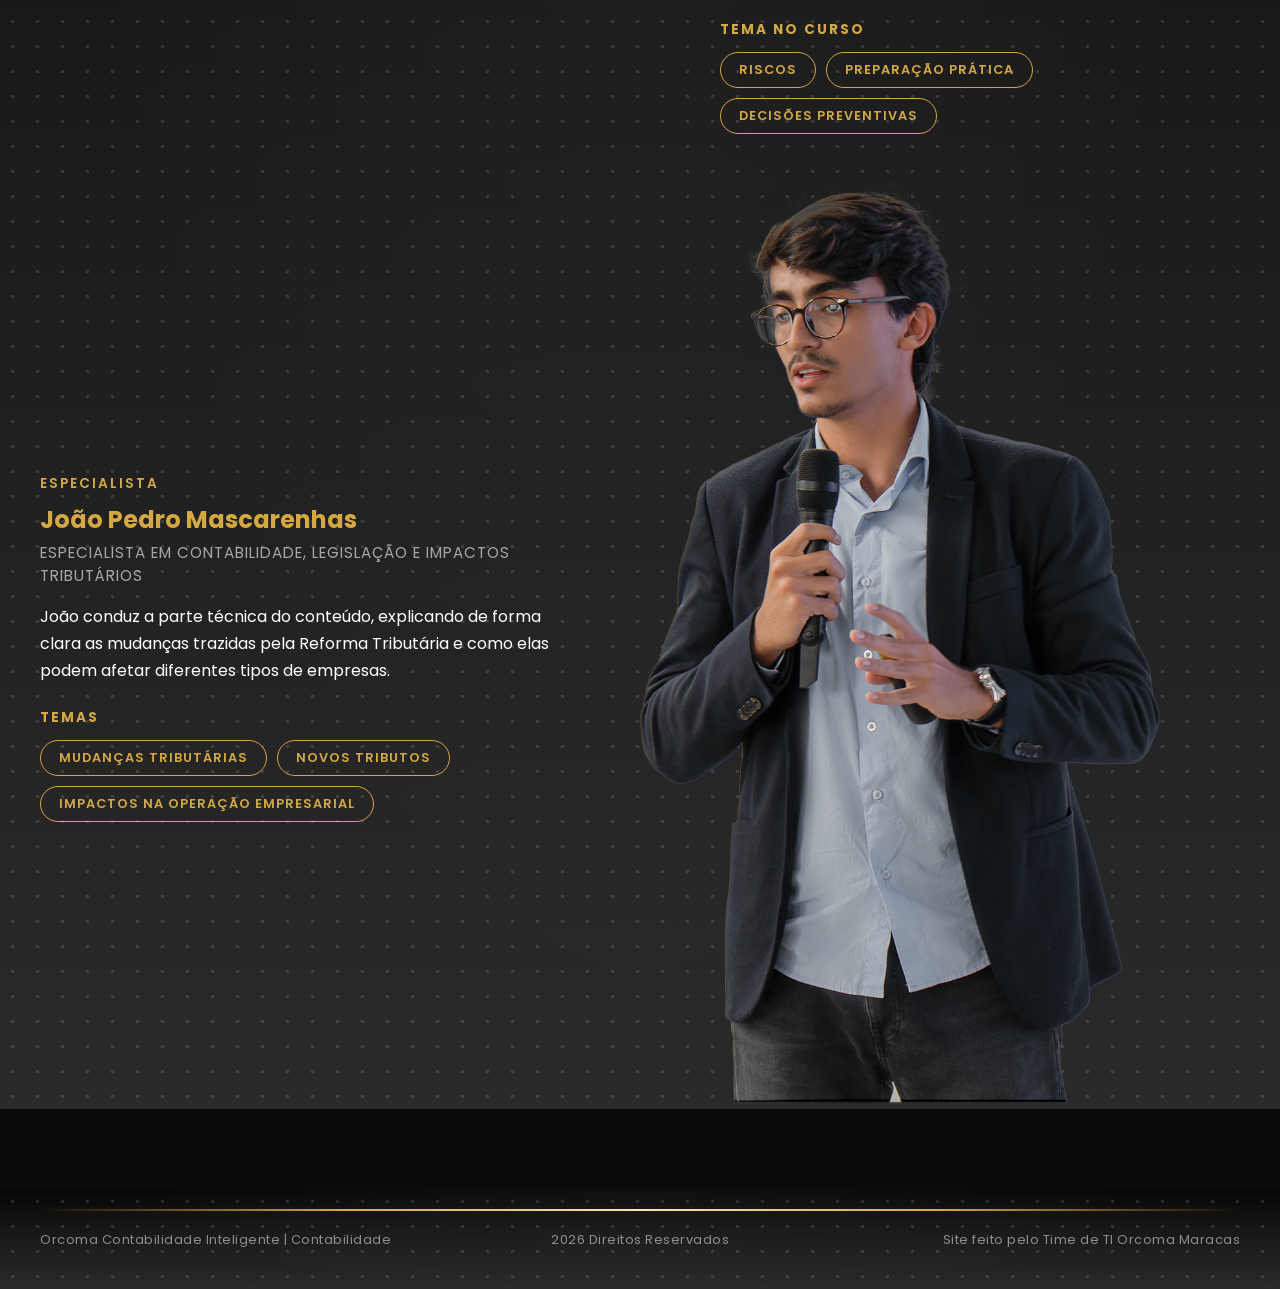
==== commit c60d6908: "adicionar" ====
--- a/frontend/index.html
+++ b/frontend/index.html
@@ -12,7 +12,6 @@
     </script>
 </head>
 <body>
-<div class="golden-gradient-section">
 <div class="top-bar">
     <div class="top-bar-track">
         <span>🔥 GARANTA JÁ O SEU ACESSO! 🔥</span>
@@ -30,16 +29,15 @@
         <span>• MASTERCLASS - REFORMA TRIBUTÁRIA •</span>
     </div>
 </div>
-<header class="header">
+<header class="header section-reforma grafite-section">
     <div class="header-container">
         <div class="logo">
             <img src="assets/orcoma.png">
-            <span class="logo-text">MASTERCLASS - REFORMA TRIBUTÁRIA</span>
+            <span class="logo-text"><span class="logo-master">MASTER</span><span class="logo-class">CLASS</span> <span class="logo-reforma">- REFORMA TRIBUTÁRIA</span></span>
         </div>
         <button class="cta-button">Garantir meu acesso!</button>
     </div>
 </header>
-</div>
 
 <main>
     <!-- Conteúdo da página -->
@@ -107,8 +105,7 @@
     </div>
     </div>
 
-<div class="golden-gradient-section">
-    <section class="content-center section-with-top-divider">
+    <section class="content-center section-with-top-divider grafite-section grafite-section-full">
         
         <div class="content-center">
             <h2>O <span class="highlight-gold">Masterclass Reforma Tributária: do zero à prática</span> foi 
@@ -152,9 +149,8 @@
         </div>
 
     </section>
-</div>
-
-    <div class="immersao-wrapper">
+
+    <div class="immersao-wrapper grafite-section grafite-section-full">
         <section class="immersao-section">
             <div class="immersao-content">
                 <h2 class="immersao-title">Nossa Imersão Presencial!</h2>
@@ -175,7 +171,7 @@
         </section>
     </div>
 
-    <section class="testemunho-section">
+    <section class="testemunho-section grafite-section">
         <div class="testemunho-text-wrapper">
             <p class="testemunho-text">Empresários que participaram da imersão já entenderam:</p>
             <p class="testemunho-destaque">Esperar pode custar caro!</p>
@@ -281,7 +277,7 @@
 
     <div class="bonus-divider"></div>
 
-    <div class="bonus-wrapper">
+    <div class="bonus-wrapper grafite-section">
         <section class="bonus-section">
             <h2 class="bonus-section-label">Bônus Exclusivo</h2>
             <div class="bonus-content">
@@ -292,14 +288,14 @@
         </section>
     </div>
 
-<div class="golden-gradient-section">
-    <section class="oferta-section">
+    <section class="oferta-section grafite-section grafite-section-full">
         <div class="oferta-divider"></div>
         <h2 class="oferta-titulo">TA ESPERANDO O QUE?</h2>
         <p class="oferta-texto">Por apenas <span class="oferta-destaque">12x de R$ 19,99</span>, você terá acesso a uma formação prática criada para empresários que querem entender os impactos da <span class="oferta-dourado">Reforma Tributária</span> e se preparar com mais segurança para as mudanças que podem afetar impostos, preços, margens e decisões de gestão.</p>
 
         <div class="precos-wrapper">
             <div class="preco-card preco-card--destaque">
+                <span class="ribbon">1º LOTE</span>
                 <span class="ingresso-pill"><img src="assets/ingresso.png" alt="Ingresso" class="ingresso-logo"> INGRESSO PADRÃO</span>
                 <div class="preco-opcoes">
                     <div class="preco-opcao">
@@ -345,7 +341,7 @@
     </section>
 
     <div class="section-reforma">
-        <section class="especialistas-section">
+        <section class="especialistas-section grafite-section grafite-section-full">
             <div class="especialistas-divider"></div>
             <h2 class="especialistas-titulo">Apresentação dos especialistas</h2>
             <p class="especialistas-texto">O <span class="especialistas-destaque">Masterclass Reforma Tributária: do zero à prática</span> é conduzido por especialistas da Orcoma que unem conhecimento técnico, experiência contábil e visão empresarial para traduzir a Reforma Tributária em uma linguagem clara, prática e útil para empresários.</p>
@@ -369,10 +365,26 @@
                     <img src="assets/jacson.png" alt="Jacson" class="especialista-image">
                 </div>
             </div>
-            <div class="especialista-card especialista-card--reverse">
-                <div class="especialista-image-wrapper">
-                    <img src="assets/JOÃO.png" alt="João" class="especialista-image">
-                </div>
+            <div class="especialista-card">
+                <div class="especialista-image-wrapper" id="celso-image-wrapper">
+                    <img src="assets/CELSO.png" alt="Celso" class="especialista-image">
+                </div>
+                <div class="especialista-info">
+                    <p class="especialista-label">Especialista</p>
+                    <h3 class="especialista-nome">Celso Alcantara</h3>
+                    <p class="especialista-cargo">Especialista em análise contábil, riscos e orientação empresarial.</p>
+                    <p class="especialista-texto">Celso contribui com uma visão prática sobre os riscos de não se preparar, os pontos que exigem atenção e os cuidados que os empresários precisam ter durante o período de transição.</p>
+                    <div class="temas-destaque">
+                        <span class="temas-label">Tema no curso</span>
+                        <div class="temas-pills">
+                            <span class="tema-pill">Riscos</span>
+                            <span class="tema-pill">Preparação prática</span>
+                            <span class="tema-pill">Decisões preventivas</span>
+                        </div>
+                    </div>
+                </div>
+            </div>
+            <div class="especialista-card">
                 <div class="especialista-info">
                     <p class="especialista-label">Especialista</p>
                     <h3 class="especialista-nome">João Pedro Mascarenhas</h3>
@@ -387,33 +399,15 @@
                         </div>
                     </div>
                 </div>
-            </div>
-            <div class="especialista-card">
-                <div class="especialista-info">
-                    <p class="especialista-label">Especialista</p>
-                    <h3 class="especialista-nome">Celso Alcantara</h3>
-                    <p class="especialista-cargo">Especialista em análise contábil, riscos e orientação empresarial.</p>
-                    <p class="especialista-texto">Celso contribui com uma visão prática sobre os riscos de não se preparar, os pontos que exigem atenção e os cuidados que os empresários precisam ter durante o período de transição.</p>
-                    <div class="temas-destaque">
-                        <span class="temas-label">Tema no curso</span>
-                        <div class="temas-pills">
-                            <span class="tema-pill">Riscos</span>
-                            <span class="tema-pill">Preparação prática</span>
-                            <span class="tema-pill">Decisões preventivas</span>
-                        </div>
-                    </div>
-                </div>
                 <div class="especialista-image-wrapper">
-                    <img src="assets/CELSO.png" alt="Celso" class="especialista-image">
+                    <img src="assets/JOÃO.png" alt="João" class="especialista-image">
                 </div>
             </div>
         </section>
     </div>
-</div>
 </main>
 
-<div class="golden-gradient-section">
-<footer class="footer">
+<footer class="footer grafite-section">
     <div class="footer-divider"></div>
     <div class="footer-content">
         <span class="footer-left">Orcoma Contabilidade Inteligente | Contabilidade</span>
@@ -421,7 +415,6 @@
         <span class="footer-right">Site feito pelo Time de TI Orcoma Maracas</span>
     </div>
 </footer>
-</div>
 
 <script src="script.js"></script>
 <script src="https://www.youtube.com/iframe_api"></script>
--- a/frontend/arte.css
+++ b/frontend/arte.css
@@ -70,28 +70,53 @@
     margin:0;
     min-height:100vh;
     cursor: default;
-    background:
+    background-color: #0a0a0a;
+}
+
+.grafite-section {
+    position: relative;
+}
+
+.grafite-section::before {
+    content: '';
+    position: absolute;
+    top: 0;
+    left: 0;
+    width: 100%;
+    height: 100%;
+    z-index: -1;
+    pointer-events: none;
+    background-image:
+        radial-gradient(
+            circle,
+            rgba(255, 255, 255, 0.12) 1.5px,
+            transparent 1.5px
+        ),
         radial-gradient(
             ellipse at 50% 0%,
-            rgba(255, 193, 7, 0.1) 0%,
-            transparent 50%
-        ),
-        radial-gradient(
-            ellipse at 100% 100%,
-            rgba(212, 168, 67, 0.06) 0%,
-            transparent 40%
-        ),
-        radial-gradient(
-            ellipse at 0% 50%,
-            rgba(255, 193, 7, 0.03) 0%,
-            transparent 50%
+            rgba(255, 255, 255, 0.04) 0%,
+            transparent 70%
         ),
         linear-gradient(
             180deg,
-            #050302 0%,
-            #020101 50%,
-            #000000 100%
+            #050505 0%,
+            #1a1a1a 50%,
+            #2a2a2a 100%
         );
+    background-size:
+        25px 25px,
+        100% 100%,
+        100% 100%;
+    background-repeat:
+        repeat,
+        no-repeat,
+        no-repeat;
+}
+
+.grafite-section-full::before {
+    width: 100vw;
+    left: 50%;
+    transform: translateX(-50%);
 }
 
 main {
@@ -145,9 +170,6 @@
 header.header {
     width: 100%;
     padding: 20px 0;
-    background: 
-        radial-gradient(ellipse at 50% 100%, rgba(255, 193, 7, 0.15) 0%, transparent 60%),
-        #000000;
     position: relative;
 }
 
@@ -580,10 +602,11 @@
 /* Video card */
 .video-card {
     position: relative;
-    border-radius: 20px;
     min-height: 320px;
-    width: 100%;
-    max-width: 1100px;
+    width: 100vw;
+    max-width: none;
+    align-self: flex-start;
+    margin-left: calc(50% - 50vw);
 }
 
 .video-player {
@@ -597,13 +620,14 @@
 .video-wrapper {
     position: relative;
     width: 100%;
-    border-radius: 20px;
+    border-radius: 0;
     overflow: hidden;
 }
 
 #youtube-player {
     width: 100%;
     height: 480px;
+    pointer-events: none;
 }
 
 .golden-overlay {
@@ -619,7 +643,6 @@
 
 .golden-overlay.hidden {
     opacity: 0;
-    pointer-events: none;
 }
 
 .golden-play-btn {
@@ -850,7 +873,6 @@
 /* Immersao section */
 .immersao-wrapper {
     width: 100%;
-    background: #000;
 }
 
 .immersao-section {
@@ -1132,7 +1154,6 @@
 /* Bonus */
 .bonus-wrapper {
     width: 100%;
-    background: #000000;
 }
 
 .bonus-divider {
@@ -1339,6 +1360,7 @@
 }
 
 .preco-card {
+    position: relative;
     background: linear-gradient(135deg, #d4a843, #d4a843, #f5e6b8, #d4a843, #d4a843);
     border: 2px solid #f5e6b8;
     border-radius: 20px;
@@ -1673,12 +1695,33 @@
     align-items: center;
     gap: 60px;
     margin-top: 40px;
+    opacity: 0;
+    transform: translateY(30px);
+    transition: opacity 0.6s ease, transform 0.6s ease;
+}
+
+.especialista-card.especialista-reveal {
+    opacity: 1;
+    transform: translateY(0);
+}
+
+.especialista-card.especialista-reveal:hover {
+    transform: translateY(-6px);
+}
+
+.especialista-card.especialista-reveal:hover .especialista-image {
+    transform: scale(1.02);
 }
 
 .especialista-image-wrapper {
     flex-shrink: 0;
     width: 520px;
     padding-right: 80px;
+}
+
+#celso-image-wrapper {
+    width: 620px;
+    padding-right: 0;
 }
 
 .especialista-image {
@@ -1686,6 +1729,7 @@
     height: auto;
     border-radius: 12px;
     box-shadow: none;
+    transition: transform 0.4s ease, box-shadow 0.4s ease;
 }
 
 .especialista-info {
